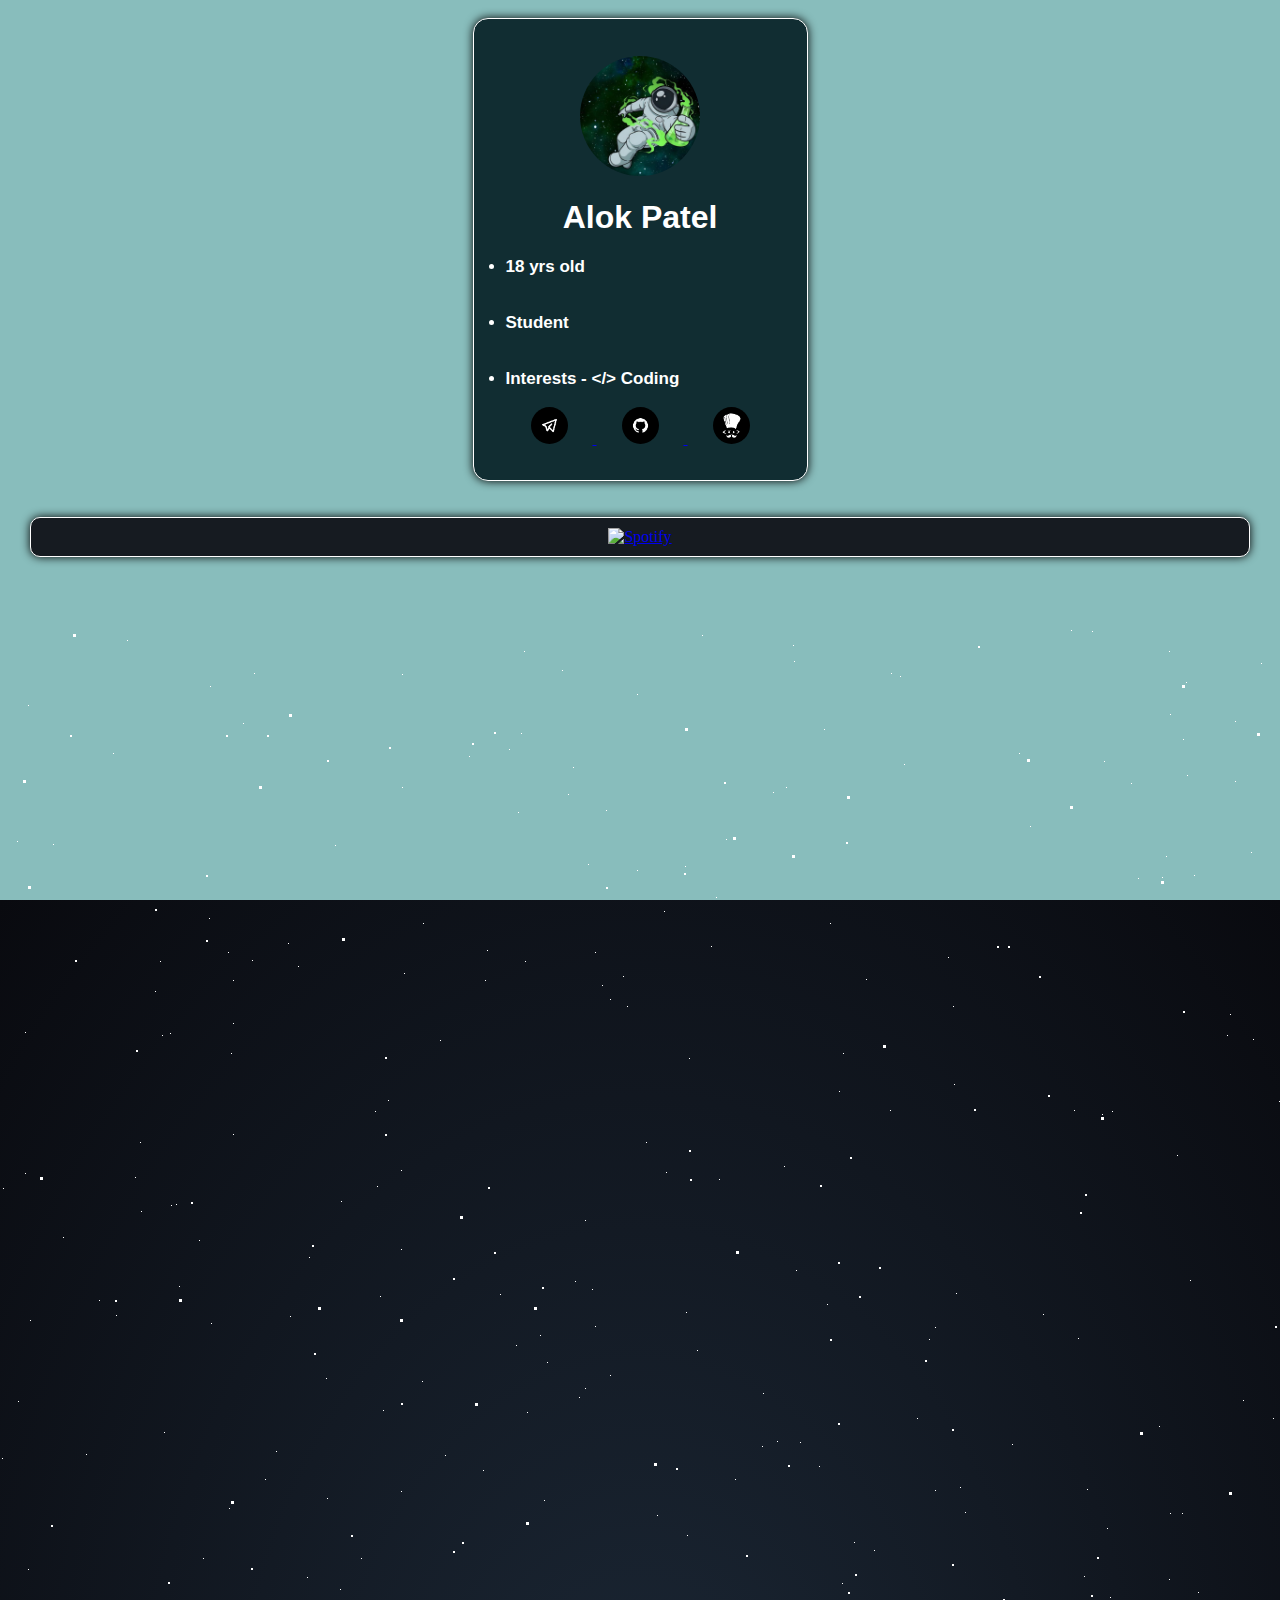
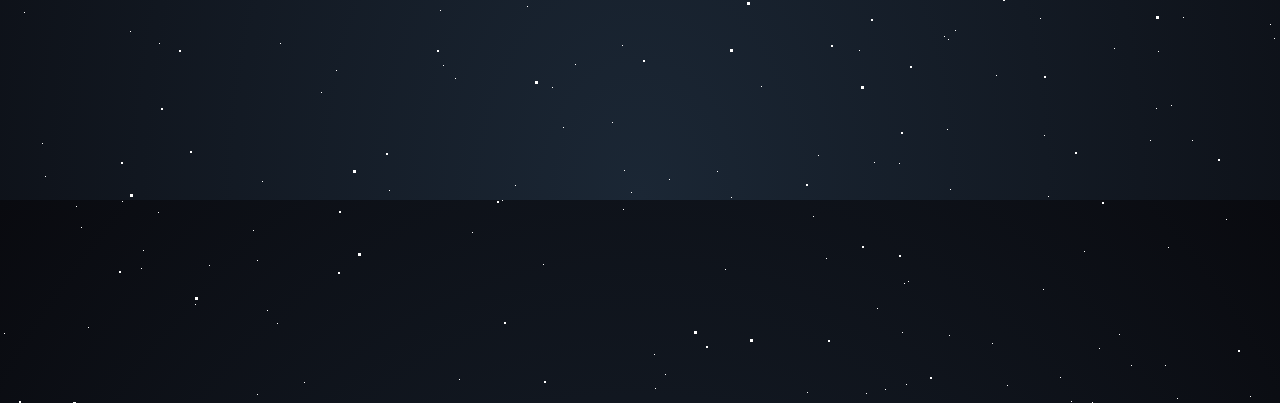
==== index.html @ 90d97123 "Update index.html" ====
<!DOCTYPE html>

<html>
    
    <head>
        <meta name="viewport" content="width=device-width, initial-scale=1.0">


        <link rel="icon" href="https://graph.org/file/4b173d322eb80fed26f45.jpg">

    </head>
        <script
        src="https://cdn.jsdelivr.net/gh/tuhinpal/contact-form@master/src/contact-form.min.js"
        id="contactform"
        error_text="Go away!"
        success_text="Message delivered :)"
        disable_waittime="true"
        form_worker_url="https://alokosx.ap5575252.workers.dev/"
      >
    </script>
     
     
   
<title>About me</title>


   
        <style>


            a:visited {
  color: #888BDBC;
}

          
            body {
              background: #88BDBC; 
    display: flex;
    flex-direction: column;
    height: 100vh;
    color:#fff;
    
 }
.center {
  border-radius: 120px;
  padding: 5px;
  width: 120px;
  display: block;
  margin-left: auto;
  margin-right: auto;
  }


  
            h1{
                text-align: center;
                font-family: 'Poppins', sans-serif;
               
                height: 40px;
            }
            div.alok{

display: table;
margin: 0 auto;

background: #112D32;
padding: 2rem 2rem 2rem 2rem;

border-radius:  15px 15px 15px 15px;
border: 1px solid white;
box-shadow: 0px 0px 10px black;
}
            li {
                font-family: Arial, Helvetica, sans-serif;
                font-weight: bold;
               font-size: 17px;
               
            }
           
            ul.alok {
                list-style-type: none;
  margin: 0;
  padding: 0;
  overflow: hidden;
  background-color: black;
  

            }
   p.alok {
    text-align: center;
    font-family: 'Trebuchet MS', 'Lucida Sans Unicode', 'Lucida Grande', 'Lucida Sans', Arial, sans-serif;
    color:honeydew;
    
   }
  div.aaah {
    list-style-type: none;
 
  padding: 0;
 
  background-color: black;
  position: fixed;
  top: 0;
  width: 100%;
  }
  li.ok {
  float: left;
}
li a {
  display: block;
  color: white;
  text-align: center;
  padding: 14px 16px;
  text-decoration: none;
}


li a:hover:not(.active) {
  background-color: #111;
}




@import url('https://fonts.googleapis.com/css?family=Exo:400,700');

*{
    margin: 0px;
    padding: 0px;
}


.context {
    width: 100%;
    position: absolute;
    top:50vh;
    
}

.context h1{
    text-align: center;
    color: #fff;
    font-size: 50px;
}


.area{
   
    width: 100%;
    height:100vh;
    
   
}

.circles{
    position: absolute;
    top: 0;
    left: 0;
    width: 100%;
    height: 100%;
    overflow: hidden;
}



.okokok {
    border-radius: 50%;
    width: 37px;
    position: relative;
   
  margin-left: 25px;
  margin-right: 25px;

}

.link-preview {
  display: flex;
  justify-content: center;
  align-items: center;
  gap: 20%;
  padding: 10px;
  background-color: #161B21;
  margin-left:30px;
  margin-right:30px;
  border-radius: 10px;
  box-shadow: 0px 0px 10px black;
  border: 1px solid white;
}

.link-preview img {
  width: 100%;
  margin: auto;
}


html {
  height: 100%;
  background: radial-gradient(ellipse at bottom, #1b2735 0%, #090a0f 100%);
  overflow: hidden;
}

#stars {
  width: 1px;
  height: 1px;
  background: transparent;
  box-shadow: 1402px 1905px #FFF , 956px 664px #FFF , 1930px 1769px #FFF , 1780px 1417px #FFF , 552px 1058px #FFF , 1145px 1380px #FFF , 1690px 457px #FFF , 1382px 1982px #FFF , 243px 94px #FFF , 1689px 1166px #FFF , 1558px 1375px #FFF , 469px 127px #FFF , 143px 1221px #FFF , 1720px 1677px #FFF , 1152px 1862px #FFF , 1104px 1557px #FFF , 1328px 1841px #FFF , 1647px 986px #FFF , 1531px 146px #FFF , 1235px 92px #FFF , 1644px 1693px #FFF , 1681px 670px #FFF , 225px 1535px #FFF , 18px 772px #FFF , 1542px 1359px #FFF , 1916px 1694px #FFF , 1921px 1512px #FFF , 1506px 1899px #FFF , 852px 1778px #FFF , 568px 165px #FFF , 543px 1235px #FFF , 874px 1868px #FFF , 1718px 1561px #FFF , 1966px 484px #FFF , 827px 675px #FFF , 1315px 35px #FFF , 1104px 132px #FFF , 1562px 1849px #FFF , 28px 940px #FFF , 1802px 1004px #FFF , 1032px 1931px #FFF , 1933px 150px #FFF , 869px 1869px #FFF , 86px 825px #FFF , 1977px 1743px #FFF , 440px 411px #FFF , 1110px 968px #FFF , 1964px 19px #FFF , 1654px 1697px #FFF , 1727px 1984px #FFF , 669px 1150px #FFF , 1183px 110px #FFF , 317px 1786px #FFF , 1642px 1162px #FFF , 655px 1359px #FFF , 443px 1036px #FFF , 1940px 341px #FFF , 455px 1049px #FFF , 1516px 1482px #FFF , 547px 733px #FFF , 1182px 884px #FFF , 374px 1657px #FFF , 25px 544px #FFF , 1565px 24px #FFF , 794px 32px #FFF , 1038px 1418px #FFF , 716px 268px #FFF , 1289px 1858px #FFF , 1579px 1459px #FFF , 1496px 784px #FFF , 1251px 223px #FFF , 1356px 1385px #FFF , 1860px 1498px #FFF , 1293px 1199px #FFF , 462px 1819px #FFF , 486px 1671px #FFF , 1166px 227px #FFF , 1643px 617px #FFF , 1158px 1022px #FFF , 540px 706px #FFF , 859px 1021px #FFF , 1117px 1470px #FFF , 1793px 1257px #FFF , 1951px 1346px #FFF , 1040px 989px #FFF , 257px 1231px #FFF , 1329px 1149px #FFF , 402px 158px #FFF , 1866px 46px #FFF , 1537px 477px #FFF , 1918px 1879px #FFF , 170px 404px #FFF , 485px 351px #FFF , 793px 16px #FFF , 1534px 1250px #FFF , 1092px 2px #FFF , 267px 1281px #FFF , 923px 1696px #FFF , 689px 429px #FFF , 1830px 367px #FFF , 1165px 1336px #FFF , 1704px 1485px #FFF , 1548px 93px #FFF , 159px 1014px #FFF , 1933px 248px #FFF , 830px 294px #FFF , 290px 687px #FFF , 1169px 950px #FFF , 796px 641px #FFF , 211px 694px #FFF , 1952px 1218px #FFF , 1226px 1190px #FFF , 1725px 432px #FFF , 1519px 1965px #FFF , 1675px 1632px #FFF , 309px 628px #FFF , 15px 1625px #FFF , 1282px 1252px #FFF , 1718px 935px #FFF , 195px 1275px #FFF , 1115px 1523px #FFF , 761px 1739px #FFF , 602px 356px #FFF , 230px 1497px #FFF , 1313px 1865px #FFF , 487px 321px #FFF , 1174px 1618px #FFF , 575px 1882px #FFF , 1460px 1994px #FFF , 1386px 1609px #FFF , 902px 1303px #FFF , 1733px 1486px #FFF , 1087px 860px #FFF , 592px 660px #FFF , 1243px 771px #FFF , 1883px 1307px #FFF , 223px 1926px #FFF , 1864px 54px #FFF , 551px 1753px #FFF , 1955px 509px #FFF , 1044px 1106px #FFF , 1065px 1871px #FFF , 1615px 1104px #FFF , 726px 210px #FFF , 1503px 1562px #FFF , 40px 1478px #FFF , 705px 1974px #FFF , 1928px 1104px #FFF , 53px 215px #FFF , 1119px 1305px #FFF , 735px 1790px #FFF , 113px 124px #FFF , 1159px 797px #FFF , 1503px 1810px #FFF , 807px 1363px #FFF , 1338px 926px #FFF , 329px 1536px #FFF , 1645px 1740px #FFF , 307px 948px #FFF , 1947px 1412px #FFF , 1937px 318px #FFF , 135px 1879px #FFF , 158px 1183px #FFF , 826px 1229px #FFF , 401px 620px #FFF , 1608px 1783px #FFF , 886px 1991px #FFF , 1537px 187px #FFF , 824px 100px #FFF , 30px 691px #FFF , 1817px 1675px #FFF , 1507px 1873px #FFF , 1193px 1450px #FFF , 1542px 1313px #FFF , 304px 1353px #FFF , 38px 1466px #FFF , 233px 394px #FFF , 595px 697px #FFF , 155px 362px #FFF , 1875px 894px #FFF , 2px 829px #FFF , 265px 850px #FFF , 1662px 1236px #FFF , 1812px 142px #FFF , 333px 1940px #FFF , 173px 1902px #FFF , 1539px 367px #FFF , 1656px 305px #FFF , 1592px 1826px #FFF , 381px 1515px #FFF , 1629px 983px #FFF , 1880px 1807px #FFF , 252px 331px #FFF , 1384px 1508px #FFF , 377px 557px #FFF , 1099px 1319px #FFF , 609px 1928px #FFF , 509px 120px #FFF , 79px 1472px #FFF , 1857px 523px #FFF , 680px 1490px #FFF , 1007px 1356px #FFF , 1048px 1167px #FFF , 1170px 884px #FFF , 1403px 522px #FFF , 721px 1900px #FFF , 482px 1576px #FFF , 1171px 1076px #FFF , 233px 351px #FFF , 1534px 1670px #FFF , 1625px 1468px #FFF , 502px 1171px #FFF , 30px 1510px #FFF , 401px 862px #FFF , 858px 1943px #FFF , 60px 1524px #FFF , 1289px 1086px #FFF , 1253px 410px #FFF , 1612px 1325px #FFF , 1183px 1711px #FFF , 735px 850px #FFF , 711px 1860px #FFF , 6px 1531px #FFF , 1417px 1651px #FFF , 890px 481px #FFF , 575px 652px #FFF , 1313px 861px #FFF , 1388px 602px #FFF , 904px 135px #FFF , 45px 1147px #FFF , 661px 1861px #FFF , 1274px 1009px #FFF , 1536px 1336px #FFF , 575px 1035px #FFF , 819px 837px #FFF , 341px 572px #FFF , 402px 45px #FFF , 298px 337px #FFF , 965px 883px #FFF , 610px 746px #FFF , 1795px 242px #FFF , 389px 1161px #FFF , 1932px 1984px #FFF , 459px 1350px #FFF , 1060px 1348px #FFF , 127px 11px #FFF , 1890px 685px #FFF , 960px 858px #FFF , 573px 138px #FFF , 199px 611px #FFF , 1081px 1849px #FFF , 1965px 801px #FFF , 209px 289px #FFF , 1426px 736px #FFF , 1423px 1517px #FFF , 702px 6px #FFF , 917px 789px #FFF , 1466px 1270px #FFF , 1108px 1837px #FFF , 222px 1968px #FFF , 1436px 56px #FFF , 1235px 152px #FFF , 515px 1156px #FFF , 585px 1878px #FFF , 375px 482px #FFF , 1448px 405px #FFF , 968px 1442px #FFF , 1190px 1955px #FFF , 947px 1100px #FFF , 1384px 156px #FFF , 168px 1948px #FFF , 737px 1755px #FFF , 254px 44px #FFF , 1078px 1590px #FFF , 1972px 1248px #FFF , 525px 332px #FFF , 1003px 1955px #FFF , 1412px 1804px #FFF , 1842px 1022px #FFF , 129px 1908px #FFF , 1224px 1439px #FFF , 1687px 1514px #FFF , 1659px 185px #FFF , 179px 657px #FFF , 827px 1890px #FFF , 472px 1424px #FFF , 1552px 755px #FFF , 1331px 1549px #FFF , 1791px 1282px #FFF , 1427px 1517px #FFF , 1513px 895px #FFF , 121px 1961px #FFF , 1480px 1462px #FFF , 1545px 1735px #FFF , 839px 462px #FFF , 17px 212px #FFF , 1541px 525px #FFF , 1412px 58px #FFF , 1750px 365px #FFF , 1644px 1970px #FFF , 646px 513px #FFF , 49px 1752px #FFF , 623px 347px #FFF , 1335px 1325px #FFF , 544px 871px #FFF , 1354px 246px #FFF , 995px 1718px #FFF , 1579px 1545px #FFF , 1183px 988px #FFF , 207px 1420px #FFF , 1436px 233px #FFF , 1190px 651px #FFF , 200px 1705px #FFF , 948px 328px #FFF , 1848px 619px #FFF , 948px 1010px #FFF , 116px 686px #FFF , 176px 575px #FFF , 1740px 1174px #FFF , 786px 158px #FFF , 992px 1314px #FFF , 666px 543px #FFF , 804px 1390px #FFF , 906px 1355px #FFF , 1781px 966px #FFF , 1190px 1630px #FFF , 1572px 1828px #FFF , 1553px 1140px #FFF , 210px 57px #FFF , 327px 869px #FFF , 1289px 564px #FFF , 1614px 1844px #FFF , 311px 1460px #FFF , 521px 104px #FFF , 1131px 154px #FFF , 1102px 485px #FFF , 1819px 1431px #FFF , 1279px 472px #FFF , 1777px 1949px #FFF , 1304px 1527px #FFF , 1531px 1671px #FFF , 842px 954px #FFF , 1904px 330px #FFF , 1019px 124px #FFF , 130px 1002px #FFF , 729px 1811px #FFF , 668px 1673px #FFF , 1538px 1375px #FFF , 1253px 1542px #FFF , 312px 1629px #FFF , 1168px 1218px #FFF , 935px 698px #FFF , 1761px 1658px #FFF , 1546px 52px #FFF , 1925px 435px #FFF , 1525px 1779px #FFF , 1837px 861px #FFF , 1071px 1px #FFF , 1514px 1086px #FFF , 624px 1141px #FFF , 1617px 1672px #FFF , 253px 1201px #FFF , 1085px 1421px #FFF , 516px 716px #FFF , 1591px 856px #FFF , 1967px 337px #FFF , 697px 721px #FFF , 1114px 1019px #FFF , 276px 822px #FFF , 1840px 426px #FFF , 874px 1133px #FFF , 687px 906px #FFF , 929px 710px #FFF , 1198px 963px #FFF , 1998px 1606px #FFF , 1313px 852px #FFF , 874px 921px #FFF , 1891px 347px #FFF , 1848px 126px #FFF , 585px 591px #FFF , 908px 1252px #FFF , 1243px 1806px #FFF , 452px 1984px #FFF , 527px 977px #FFF , 1535px 555px #FFF , 1212px 1380px #FFF , 37px 1743px #FFF , 824px 1738px #FFF , 1131px 1716px #FFF , 1593px 946px #FFF , 627px 377px #FFF , 388px 471px #FFF , 784px 537px #FFF , 1156px 1079px #FFF , 483px 1746px #FFF , 984px 1500px #FFF , 1826px 74px #FFF , 949px 1306px #FFF , 1653px 539px #FFF , 1394px 1062px #FFF , 365px 1548px #FFF , 1801px 1311px #FFF , 1570px 722px #FFF , 472px 1203px #FFF , 1948px 360px #FFF , 518px 183px #FFF , 1466px 50px #FFF , 885px 1360px #FFF , 1540px 1482px #FFF , 1295px 955px #FFF , 1869px 113px #FFF , 808px 1621px #FFF , 806px 1490px #FFF , 1958px 42px #FFF , 1194px 1700px #FFF , 556px 1949px #FFF , 1320px 281px #FFF , 1227px 406px #FFF , 262px 1152px #FFF , 445px 826px #FFF , 1863px 1002px #FFF , 229px 879px #FFF , 277px 1294px #FFF , 1538px 1771px #FFF , 1389px 690px #FFF , 1727px 465px #FFF , 1435px 1811px #FFF , 585px 759px #FFF , 500px 665px #FFF , 99px 671px #FFF , 1907px 1825px #FFF , 606px 181px #FFF , 1074px 481px #FFF , 135px 548px #FFF , 299px 1661px #FFF , 1012px 815px #FFF , 1572px 1071px #FFF , 1666px 852px #FFF , 329px 1802px #FFF , 351px 1776px #FFF , 455px 1780px #FFF , 1372px 605px #FFF , 231px 424px #FFF , 1030px 197px #FFF , 1730px 481px #FFF , 326px 749px #FFF , 404px 344px #FFF , 1646px 1743px #FFF , 688px 1736px #FFF , 280px 1014px #FFF , 1361px 1659px #FFF , 1497px 1373px #FFF , 762px 817px #FFF , 1702px 1069px #FFF , 1657px 35px #FFF , 1539px 26px #FFF , 680px 1680px #FFF , 899px 1134px #FFF , 1261px 34px #FFF , 1555px 202px #FFF , 1429px 1627px #FFF , 1510px 1067px #FFF , 1899px 1823px #FFF , 665px 1345px #FFF , 1078px 709px #FFF , 1230px 385px #FFF , 579px 768px #FFF , 231px 1425px #FFF , 1138px 249px #FFF , 1169px 22px #FFF , 1831px 172px #FFF , 456px 1806px #FFF , 63px 608px #FFF , 563px 1098px #FFF , 1713px 854px #FFF , 233px 505px #FFF , 1388px 154px #FFF , 953px 377px #FFF , 1712px 1936px #FFF , 637px 241px #FFF , 1449px 1212px #FFF , 882px 1503px #FFF , 1502px 53px #FFF , 777px 812px #FFF , 1662px 1414px #FFF , 1187px 146px #FFF , 773px 163px #FFF , 1734px 1609px #FFF , 1826px 1602px #FFF , 1896px 931px #FFF , 954px 455px #FFF , 1084px 1222px #FFF , 1854px 1511px #FFF , 216px 1511px #FFF , 657px 886px #FFF , 478px 1765px #FFF , 1069px 1725px #FFF , 843px 424px #FFF , 1987px 1198px #FFF , 900px 47px #FFF , 1663px 1411px #FFF , 1490px 1092px #FFF , 1801px 1930px #FFF , 1144px 1604px #FFF , 1780px 83px #FFF , 1820px 1747px #FFF , 1162px 248px #FFF , 1861px 236px #FFF , 423px 294px #FFF , 955px 1001px #FFF , 813px 1187px #FFF , 650px 1529px #FFF , 1841px 1459px #FFF , 1819px 889px #FFF , 215px 1533px #FFF , 866px 350px #FFF , 1170px 85px #FFF , 1514px 195px #FFF , 1273px 789px #FFF , 1107px 899px #FFF , 1043px 1260px #FFF , 483px 841px #FFF , 1056px 1593px #FFF , 25px 403px #FFF , 380px 667px #FFF , 1464px 994px #FFF , 1194px 246px #FFF , 76px 1177px #FFF , 1679px 282px #FFF , 944px 1007px #FFF , 1270px 995px #FFF , 1923px 1645px #FFF , 686px 683px #FFF , 340px 960px #FFF , 1061px 1552px #FFF , 1504px 1210px #FFF , 524px 22px #FFF , 4px 1304px #FFF , 356px 1380px #FFF , 1956px 430px #FFF , 321px 1063px #FFF , 807px 1885px #FFF , 623px 1180px #FFF , 719px 550px #FFF , 610px 370px #FFF , 209px 1236px #FFF , 228px 323px #FFF , 1548px 1865px #FFF , 1438px 1105px #FFF , 401px 541px #FFF , 1621px 1636px #FFF , 1918px 1775px #FFF , 664px 282px #FFF , 1192px 1111px #FFF , 588px 235px #FFF , 81px 1198px #FFF , 566px 1911px #FFF , 1549px 1178px #FFF , 1112px 482px #FFF , 51px 1479px #FFF , 1304px 352px #FFF , 1444px 405px #FFF , 257px 1365px #FFF , 1721px 622px #FFF , 1043px 685px #FFF , 391px 1933px #FFF , 361px 929px #FFF , 818px 1126px #FFF , 1988px 664px #FFF , 122px 1172px #FFF , 214px 1573px #FFF , 877px 1279px #FFF , 1921px 989px #FFF , 1977px 1996px #FFF , 1376px 581px #FFF , 1371px 1894px #FFF , 1144px 1852px #FFF , 383px 781px #FFF , 1879px 1233px #FFF , 74px 1427px #FFF , 1550px 935px #FFF , 1084px 947px #FFF , 464px 1528px #FFF , 627px 1375px #FFF , 935px 861px #FFF , 567px 1450px #FFF , 711px 317px #FFF , 108px 1672px #FFF , 1976px 1085px #FFF , 440px 981px #FFF , 1604px 343px #FFF , 1712px 120px #FFF , 800px 813px #FFF , 562px 1543px #FFF , 595px 323px #FFF , 288px 314px #FFF , 654px 1325px #FFF , 1790px 576px #FFF , 717px 1142px #FFF , 1250px 1367px #FFF , 1438px 1021px #FFF , 304px 1557px #FFF , 1186px 53px #FFF , 1982px 1015px #FFF , 637px 65px #FFF , 1177px 1369px #FFF , 1145px 1750px #FFF , 3px 559px #FFF , 1661px 1775px #FFF , 119px 1376px #FFF , 612px 1093px #FFF , 904px 1254px #FFF , 1886px 1193px #FFF , 405px 1905px #FFF , 996px 1046px #FFF , 1684px 1184px #FFF , 1421px 1286px #FFF , 28px 76px #FFF , 891px 44px #FFF , 950px 1160px #FFF , 761px 1057px #FFF , 1982px 749px #FFF , 1533px 849px #FFF , 434px 1826px #FFF , 1864px 1925px #FFF , 1832px 841px #FFF , 1484px 1815px #FFF , 513px 1679px #FFF , 1352px 536px #FFF , 121px 1672px #FFF , 502px 1982px #FFF , 519px 1897px #FFF , 854px 913px #FFF , 140px 513px #FFF , 1470px 1263px #FFF , 1513px 1164px #FFF , 141px 582px #FFF , 1911px 60px #FFF , 186px 1694px #FFF , 1377px 437px #FFF , 1703px 1974px #FFF , 1692px 127px #FFF , 562px 41px #FFF , 1497px 1808px #FFF , 1482px 1733px #FFF , 805px 1958px #FFF , 154px 1995px #FFF , 1539px 361px #FFF , 162px 406px #FFF , 88px 1298px #FFF , 141px 1239px #FFF , 1732px 609px #FFF , 422px 752px #FFF , 1655px 1338px #FFF , 763px 764px #FFF , 866px 1364px #FFF , 1611px 1185px #FFF , 171px 576px #FFF , 1243px 1627px #FFF , 725px 1240px #FFF , 1984px 1757px #FFF , 622px 1016px #FFF , 1702px 525px #FFF , 105px 1859px #FFF , 1803px 1396px #FFF , 731px 1168px #FFF , 1787px 404px #FFF , 1150px 1111px #FFF , 164px 803px #FFF , 1702px 1562px #FFF , 160px 332px #FFF , 1876px 10px #FFF , 203px 929px #FFF , 240px 1622px #FFF , 312px 1563px #FFF , 685px 237px #FFF , 1681px 1460px #FFF , 1742px 770px #FFF , 1473px 378px #FFF , 527px 783px #FFF , 336px 1041px #FFF , 42px 1114px #FFF , 1532px 30px #FFF , 1315px 1908px #FFF , 291px 1886px #FFF , 24px 983px #FFF , 683px 1877px #FFF , 1368px 857px #FFF , 1250px 1570px #FFF , 631px 1163px #FFF , 1131px 1336px #FFF , 569px 1793px #FFF , 1880px 1533px #FFF , 238px 1710px #FFF , 700px 1421px #FFF , 1500px 1342px #FFF , 1547px 176px #FFF , 335px 216px #FFF , 1240px 1960px #FFF , 1177px 526px #FFF;
  animation: animStar 50s linear infinite;
}
#stars:after {
  content: " ";
  position: absolute;
  top: 2000px;
  width: 1px;
  height: 1px;
  background: transparent;
  box-shadow: 1402px 1905px #FFF , 956px 664px #FFF , 1930px 1769px #FFF , 1780px 1417px #FFF , 552px 1058px #FFF , 1145px 1380px #FFF , 1690px 457px #FFF , 1382px 1982px #FFF , 243px 94px #FFF , 1689px 1166px #FFF , 1558px 1375px #FFF , 469px 127px #FFF , 143px 1221px #FFF , 1720px 1677px #FFF , 1152px 1862px #FFF , 1104px 1557px #FFF , 1328px 1841px #FFF , 1647px 986px #FFF , 1531px 146px #FFF , 1235px 92px #FFF , 1644px 1693px #FFF , 1681px 670px #FFF , 225px 1535px #FFF , 18px 772px #FFF , 1542px 1359px #FFF , 1916px 1694px #FFF , 1921px 1512px #FFF , 1506px 1899px #FFF , 852px 1778px #FFF , 568px 165px #FFF , 543px 1235px #FFF , 874px 1868px #FFF , 1718px 1561px #FFF , 1966px 484px #FFF , 827px 675px #FFF , 1315px 35px #FFF , 1104px 132px #FFF , 1562px 1849px #FFF , 28px 940px #FFF , 1802px 1004px #FFF , 1032px 1931px #FFF , 1933px 150px #FFF , 869px 1869px #FFF , 86px 825px #FFF , 1977px 1743px #FFF , 440px 411px #FFF , 1110px 968px #FFF , 1964px 19px #FFF , 1654px 1697px #FFF , 1727px 1984px #FFF , 669px 1150px #FFF , 1183px 110px #FFF , 317px 1786px #FFF , 1642px 1162px #FFF , 655px 1359px #FFF , 443px 1036px #FFF , 1940px 341px #FFF , 455px 1049px #FFF , 1516px 1482px #FFF , 547px 733px #FFF , 1182px 884px #FFF , 374px 1657px #FFF , 25px 544px #FFF , 1565px 24px #FFF , 794px 32px #FFF , 1038px 1418px #FFF , 716px 268px #FFF , 1289px 1858px #FFF , 1579px 1459px #FFF , 1496px 784px #FFF , 1251px 223px #FFF , 1356px 1385px #FFF , 1860px 1498px #FFF , 1293px 1199px #FFF , 462px 1819px #FFF , 486px 1671px #FFF , 1166px 227px #FFF , 1643px 617px #FFF , 1158px 1022px #FFF , 540px 706px #FFF , 859px 1021px #FFF , 1117px 1470px #FFF , 1793px 1257px #FFF , 1951px 1346px #FFF , 1040px 989px #FFF , 257px 1231px #FFF , 1329px 1149px #FFF , 402px 158px #FFF , 1866px 46px #FFF , 1537px 477px #FFF , 1918px 1879px #FFF , 170px 404px #FFF , 485px 351px #FFF , 793px 16px #FFF , 1534px 1250px #FFF , 1092px 2px #FFF , 267px 1281px #FFF , 923px 1696px #FFF , 689px 429px #FFF , 1830px 367px #FFF , 1165px 1336px #FFF , 1704px 1485px #FFF , 1548px 93px #FFF , 159px 1014px #FFF , 1933px 248px #FFF , 830px 294px #FFF , 290px 687px #FFF , 1169px 950px #FFF , 796px 641px #FFF , 211px 694px #FFF , 1952px 1218px #FFF , 1226px 1190px #FFF , 1725px 432px #FFF , 1519px 1965px #FFF , 1675px 1632px #FFF , 309px 628px #FFF , 15px 1625px #FFF , 1282px 1252px #FFF , 1718px 935px #FFF , 195px 1275px #FFF , 1115px 1523px #FFF , 761px 1739px #FFF , 602px 356px #FFF , 230px 1497px #FFF , 1313px 1865px #FFF , 487px 321px #FFF , 1174px 1618px #FFF , 575px 1882px #FFF , 1460px 1994px #FFF , 1386px 1609px #FFF , 902px 1303px #FFF , 1733px 1486px #FFF , 1087px 860px #FFF , 592px 660px #FFF , 1243px 771px #FFF , 1883px 1307px #FFF , 223px 1926px #FFF , 1864px 54px #FFF , 551px 1753px #FFF , 1955px 509px #FFF , 1044px 1106px #FFF , 1065px 1871px #FFF , 1615px 1104px #FFF , 726px 210px #FFF , 1503px 1562px #FFF , 40px 1478px #FFF , 705px 1974px #FFF , 1928px 1104px #FFF , 53px 215px #FFF , 1119px 1305px #FFF , 735px 1790px #FFF , 113px 124px #FFF , 1159px 797px #FFF , 1503px 1810px #FFF , 807px 1363px #FFF , 1338px 926px #FFF , 329px 1536px #FFF , 1645px 1740px #FFF , 307px 948px #FFF , 1947px 1412px #FFF , 1937px 318px #FFF , 135px 1879px #FFF , 158px 1183px #FFF , 826px 1229px #FFF , 401px 620px #FFF , 1608px 1783px #FFF , 886px 1991px #FFF , 1537px 187px #FFF , 824px 100px #FFF , 30px 691px #FFF , 1817px 1675px #FFF , 1507px 1873px #FFF , 1193px 1450px #FFF , 1542px 1313px #FFF , 304px 1353px #FFF , 38px 1466px #FFF , 233px 394px #FFF , 595px 697px #FFF , 155px 362px #FFF , 1875px 894px #FFF , 2px 829px #FFF , 265px 850px #FFF , 1662px 1236px #FFF , 1812px 142px #FFF , 333px 1940px #FFF , 173px 1902px #FFF , 1539px 367px #FFF , 1656px 305px #FFF , 1592px 1826px #FFF , 381px 1515px #FFF , 1629px 983px #FFF , 1880px 1807px #FFF , 252px 331px #FFF , 1384px 1508px #FFF , 377px 557px #FFF , 1099px 1319px #FFF , 609px 1928px #FFF , 509px 120px #FFF , 79px 1472px #FFF , 1857px 523px #FFF , 680px 1490px #FFF , 1007px 1356px #FFF , 1048px 1167px #FFF , 1170px 884px #FFF , 1403px 522px #FFF , 721px 1900px #FFF , 482px 1576px #FFF , 1171px 1076px #FFF , 233px 351px #FFF , 1534px 1670px #FFF , 1625px 1468px #FFF , 502px 1171px #FFF , 30px 1510px #FFF , 401px 862px #FFF , 858px 1943px #FFF , 60px 1524px #FFF , 1289px 1086px #FFF , 1253px 410px #FFF , 1612px 1325px #FFF , 1183px 1711px #FFF , 735px 850px #FFF , 711px 1860px #FFF , 6px 1531px #FFF , 1417px 1651px #FFF , 890px 481px #FFF , 575px 652px #FFF , 1313px 861px #FFF , 1388px 602px #FFF , 904px 135px #FFF , 45px 1147px #FFF , 661px 1861px #FFF , 1274px 1009px #FFF , 1536px 1336px #FFF , 575px 1035px #FFF , 819px 837px #FFF , 341px 572px #FFF , 402px 45px #FFF , 298px 337px #FFF , 965px 883px #FFF , 610px 746px #FFF , 1795px 242px #FFF , 389px 1161px #FFF , 1932px 1984px #FFF , 459px 1350px #FFF , 1060px 1348px #FFF , 127px 11px #FFF , 1890px 685px #FFF , 960px 858px #FFF , 573px 138px #FFF , 199px 611px #FFF , 1081px 1849px #FFF , 1965px 801px #FFF , 209px 289px #FFF , 1426px 736px #FFF , 1423px 1517px #FFF , 702px 6px #FFF , 917px 789px #FFF , 1466px 1270px #FFF , 1108px 1837px #FFF , 222px 1968px #FFF , 1436px 56px #FFF , 1235px 152px #FFF , 515px 1156px #FFF , 585px 1878px #FFF , 375px 482px #FFF , 1448px 405px #FFF , 968px 1442px #FFF , 1190px 1955px #FFF , 947px 1100px #FFF , 1384px 156px #FFF , 168px 1948px #FFF , 737px 1755px #FFF , 254px 44px #FFF , 1078px 1590px #FFF , 1972px 1248px #FFF , 525px 332px #FFF , 1003px 1955px #FFF , 1412px 1804px #FFF , 1842px 1022px #FFF , 129px 1908px #FFF , 1224px 1439px #FFF , 1687px 1514px #FFF , 1659px 185px #FFF , 179px 657px #FFF , 827px 1890px #FFF , 472px 1424px #FFF , 1552px 755px #FFF , 1331px 1549px #FFF , 1791px 1282px #FFF , 1427px 1517px #FFF , 1513px 895px #FFF , 121px 1961px #FFF , 1480px 1462px #FFF , 1545px 1735px #FFF , 839px 462px #FFF , 17px 212px #FFF , 1541px 525px #FFF , 1412px 58px #FFF , 1750px 365px #FFF , 1644px 1970px #FFF , 646px 513px #FFF , 49px 1752px #FFF , 623px 347px #FFF , 1335px 1325px #FFF , 544px 871px #FFF , 1354px 246px #FFF , 995px 1718px #FFF , 1579px 1545px #FFF , 1183px 988px #FFF , 207px 1420px #FFF , 1436px 233px #FFF , 1190px 651px #FFF , 200px 1705px #FFF , 948px 328px #FFF , 1848px 619px #FFF , 948px 1010px #FFF , 116px 686px #FFF , 176px 575px #FFF , 1740px 1174px #FFF , 786px 158px #FFF , 992px 1314px #FFF , 666px 543px #FFF , 804px 1390px #FFF , 906px 1355px #FFF , 1781px 966px #FFF , 1190px 1630px #FFF , 1572px 1828px #FFF , 1553px 1140px #FFF , 210px 57px #FFF , 327px 869px #FFF , 1289px 564px #FFF , 1614px 1844px #FFF , 311px 1460px #FFF , 521px 104px #FFF , 1131px 154px #FFF , 1102px 485px #FFF , 1819px 1431px #FFF , 1279px 472px #FFF , 1777px 1949px #FFF , 1304px 1527px #FFF , 1531px 1671px #FFF , 842px 954px #FFF , 1904px 330px #FFF , 1019px 124px #FFF , 130px 1002px #FFF , 729px 1811px #FFF , 668px 1673px #FFF , 1538px 1375px #FFF , 1253px 1542px #FFF , 312px 1629px #FFF , 1168px 1218px #FFF , 935px 698px #FFF , 1761px 1658px #FFF , 1546px 52px #FFF , 1925px 435px #FFF , 1525px 1779px #FFF , 1837px 861px #FFF , 1071px 1px #FFF , 1514px 1086px #FFF , 624px 1141px #FFF , 1617px 1672px #FFF , 253px 1201px #FFF , 1085px 1421px #FFF , 516px 716px #FFF , 1591px 856px #FFF , 1967px 337px #FFF , 697px 721px #FFF , 1114px 1019px #FFF , 276px 822px #FFF , 1840px 426px #FFF , 874px 1133px #FFF , 687px 906px #FFF , 929px 710px #FFF , 1198px 963px #FFF , 1998px 1606px #FFF , 1313px 852px #FFF , 874px 921px #FFF , 1891px 347px #FFF , 1848px 126px #FFF , 585px 591px #FFF , 908px 1252px #FFF , 1243px 1806px #FFF , 452px 1984px #FFF , 527px 977px #FFF , 1535px 555px #FFF , 1212px 1380px #FFF , 37px 1743px #FFF , 824px 1738px #FFF , 1131px 1716px #FFF , 1593px 946px #FFF , 627px 377px #FFF , 388px 471px #FFF , 784px 537px #FFF , 1156px 1079px #FFF , 483px 1746px #FFF , 984px 1500px #FFF , 1826px 74px #FFF , 949px 1306px #FFF , 1653px 539px #FFF , 1394px 1062px #FFF , 365px 1548px #FFF , 1801px 1311px #FFF , 1570px 722px #FFF , 472px 1203px #FFF , 1948px 360px #FFF , 518px 183px #FFF , 1466px 50px #FFF , 885px 1360px #FFF , 1540px 1482px #FFF , 1295px 955px #FFF , 1869px 113px #FFF , 808px 1621px #FFF , 806px 1490px #FFF , 1958px 42px #FFF , 1194px 1700px #FFF , 556px 1949px #FFF , 1320px 281px #FFF , 1227px 406px #FFF , 262px 1152px #FFF , 445px 826px #FFF , 1863px 1002px #FFF , 229px 879px #FFF , 277px 1294px #FFF , 1538px 1771px #FFF , 1389px 690px #FFF , 1727px 465px #FFF , 1435px 1811px #FFF , 585px 759px #FFF , 500px 665px #FFF , 99px 671px #FFF , 1907px 1825px #FFF , 606px 181px #FFF , 1074px 481px #FFF , 135px 548px #FFF , 299px 1661px #FFF , 1012px 815px #FFF , 1572px 1071px #FFF , 1666px 852px #FFF , 329px 1802px #FFF , 351px 1776px #FFF , 455px 1780px #FFF , 1372px 605px #FFF , 231px 424px #FFF , 1030px 197px #FFF , 1730px 481px #FFF , 326px 749px #FFF , 404px 344px #FFF , 1646px 1743px #FFF , 688px 1736px #FFF , 280px 1014px #FFF , 1361px 1659px #FFF , 1497px 1373px #FFF , 762px 817px #FFF , 1702px 1069px #FFF , 1657px 35px #FFF , 1539px 26px #FFF , 680px 1680px #FFF , 899px 1134px #FFF , 1261px 34px #FFF , 1555px 202px #FFF , 1429px 1627px #FFF , 1510px 1067px #FFF , 1899px 1823px #FFF , 665px 1345px #FFF , 1078px 709px #FFF , 1230px 385px #FFF , 579px 768px #FFF , 231px 1425px #FFF , 1138px 249px #FFF , 1169px 22px #FFF , 1831px 172px #FFF , 456px 1806px #FFF , 63px 608px #FFF , 563px 1098px #FFF , 1713px 854px #FFF , 233px 505px #FFF , 1388px 154px #FFF , 953px 377px #FFF , 1712px 1936px #FFF , 637px 241px #FFF , 1449px 1212px #FFF , 882px 1503px #FFF , 1502px 53px #FFF , 777px 812px #FFF , 1662px 1414px #FFF , 1187px 146px #FFF , 773px 163px #FFF , 1734px 1609px #FFF , 1826px 1602px #FFF , 1896px 931px #FFF , 954px 455px #FFF , 1084px 1222px #FFF , 1854px 1511px #FFF , 216px 1511px #FFF , 657px 886px #FFF , 478px 1765px #FFF , 1069px 1725px #FFF , 843px 424px #FFF , 1987px 1198px #FFF , 900px 47px #FFF , 1663px 1411px #FFF , 1490px 1092px #FFF , 1801px 1930px #FFF , 1144px 1604px #FFF , 1780px 83px #FFF , 1820px 1747px #FFF , 1162px 248px #FFF , 1861px 236px #FFF , 423px 294px #FFF , 955px 1001px #FFF , 813px 1187px #FFF , 650px 1529px #FFF , 1841px 1459px #FFF , 1819px 889px #FFF , 215px 1533px #FFF , 866px 350px #FFF , 1170px 85px #FFF , 1514px 195px #FFF , 1273px 789px #FFF , 1107px 899px #FFF , 1043px 1260px #FFF , 483px 841px #FFF , 1056px 1593px #FFF , 25px 403px #FFF , 380px 667px #FFF , 1464px 994px #FFF , 1194px 246px #FFF , 76px 1177px #FFF , 1679px 282px #FFF , 944px 1007px #FFF , 1270px 995px #FFF , 1923px 1645px #FFF , 686px 683px #FFF , 340px 960px #FFF , 1061px 1552px #FFF , 1504px 1210px #FFF , 524px 22px #FFF , 4px 1304px #FFF , 356px 1380px #FFF , 1956px 430px #FFF , 321px 1063px #FFF , 807px 1885px #FFF , 623px 1180px #FFF , 719px 550px #FFF , 610px 370px #FFF , 209px 1236px #FFF , 228px 323px #FFF , 1548px 1865px #FFF , 1438px 1105px #FFF , 401px 541px #FFF , 1621px 1636px #FFF , 1918px 1775px #FFF , 664px 282px #FFF , 1192px 1111px #FFF , 588px 235px #FFF , 81px 1198px #FFF , 566px 1911px #FFF , 1549px 1178px #FFF , 1112px 482px #FFF , 51px 1479px #FFF , 1304px 352px #FFF , 1444px 405px #FFF , 257px 1365px #FFF , 1721px 622px #FFF , 1043px 685px #FFF , 391px 1933px #FFF , 361px 929px #FFF , 818px 1126px #FFF , 1988px 664px #FFF , 122px 1172px #FFF , 214px 1573px #FFF , 877px 1279px #FFF , 1921px 989px #FFF , 1977px 1996px #FFF , 1376px 581px #FFF , 1371px 1894px #FFF , 1144px 1852px #FFF , 383px 781px #FFF , 1879px 1233px #FFF , 74px 1427px #FFF , 1550px 935px #FFF , 1084px 947px #FFF , 464px 1528px #FFF , 627px 1375px #FFF , 935px 861px #FFF , 567px 1450px #FFF , 711px 317px #FFF , 108px 1672px #FFF , 1976px 1085px #FFF , 440px 981px #FFF , 1604px 343px #FFF , 1712px 120px #FFF , 800px 813px #FFF , 562px 1543px #FFF , 595px 323px #FFF , 288px 314px #FFF , 654px 1325px #FFF , 1790px 576px #FFF , 717px 1142px #FFF , 1250px 1367px #FFF , 1438px 1021px #FFF , 304px 1557px #FFF , 1186px 53px #FFF , 1982px 1015px #FFF , 637px 65px #FFF , 1177px 1369px #FFF , 1145px 1750px #FFF , 3px 559px #FFF , 1661px 1775px #FFF , 119px 1376px #FFF , 612px 1093px #FFF , 904px 1254px #FFF , 1886px 1193px #FFF , 405px 1905px #FFF , 996px 1046px #FFF , 1684px 1184px #FFF , 1421px 1286px #FFF , 28px 76px #FFF , 891px 44px #FFF , 950px 1160px #FFF , 761px 1057px #FFF , 1982px 749px #FFF , 1533px 849px #FFF , 434px 1826px #FFF , 1864px 1925px #FFF , 1832px 841px #FFF , 1484px 1815px #FFF , 513px 1679px #FFF , 1352px 536px #FFF , 121px 1672px #FFF , 502px 1982px #FFF , 519px 1897px #FFF , 854px 913px #FFF , 140px 513px #FFF , 1470px 1263px #FFF , 1513px 1164px #FFF , 141px 582px #FFF , 1911px 60px #FFF , 186px 1694px #FFF , 1377px 437px #FFF , 1703px 1974px #FFF , 1692px 127px #FFF , 562px 41px #FFF , 1497px 1808px #FFF , 1482px 1733px #FFF , 805px 1958px #FFF , 154px 1995px #FFF , 1539px 361px #FFF , 162px 406px #FFF , 88px 1298px #FFF , 141px 1239px #FFF , 1732px 609px #FFF , 422px 752px #FFF , 1655px 1338px #FFF , 763px 764px #FFF , 866px 1364px #FFF , 1611px 1185px #FFF , 171px 576px #FFF , 1243px 1627px #FFF , 725px 1240px #FFF , 1984px 1757px #FFF , 622px 1016px #FFF , 1702px 525px #FFF , 105px 1859px #FFF , 1803px 1396px #FFF , 731px 1168px #FFF , 1787px 404px #FFF , 1150px 1111px #FFF , 164px 803px #FFF , 1702px 1562px #FFF , 160px 332px #FFF , 1876px 10px #FFF , 203px 929px #FFF , 240px 1622px #FFF , 312px 1563px #FFF , 685px 237px #FFF , 1681px 1460px #FFF , 1742px 770px #FFF , 1473px 378px #FFF , 527px 783px #FFF , 336px 1041px #FFF , 42px 1114px #FFF , 1532px 30px #FFF , 1315px 1908px #FFF , 291px 1886px #FFF , 24px 983px #FFF , 683px 1877px #FFF , 1368px 857px #FFF , 1250px 1570px #FFF , 631px 1163px #FFF , 1131px 1336px #FFF , 569px 1793px #FFF , 1880px 1533px #FFF , 238px 1710px #FFF , 700px 1421px #FFF , 1500px 1342px #FFF , 1547px 176px #FFF , 335px 216px #FFF , 1240px 1960px #FFF , 1177px 526px #FFF;
}

#stars2 {
  width: 2px;
  height: 2px;
  background: transparent;
  box-shadow: 706px 1316px #FFF , 1966px 940px #FFF , 773px 1580px #FFF , 871px 989px #FFF , 1557px 656px #FFF , 179px 1020px #FFF , 1827px 1183px #FFF , 684px 243px #FFF , 1624px 969px #FFF , 676px 838px #FFF , 1297px 651px #FFF , 1008px 316px #FFF , 1619px 1567px #FFF , 389px 117px #FFF , 810px 1966px #FFF , 1772px 862px #FFF , 422px 1971px #FFF , 19px 1371px #FFF , 831px 1015px #FFF , 1708px 615px #FFF , 453px 921px #FFF , 862px 1216px #FFF , 997px 316px #FFF , 75px 330px #FFF , 516px 1633px #FFF , 932px 1866px #FFF , 462px 912px #FFF , 1527px 131px #FFF , 453px 648px #FFF , 1332px 882px #FFF , 216px 1780px #FFF , 119px 1854px #FFF , 855px 944px #FFF , 1469px 687px #FFF , 1969px 1558px #FFF , 689px 520px #FFF , 401px 773px #FFF , 606px 257px #FFF , 830px 709px #FFF , 978px 16px #FFF , 494px 102px #FFF , 119px 1241px #FFF , 339px 1181px #FFF , 1681px 881px #FFF , 1003px 969px #FFF , 1102px 1172px #FFF , 438px 1658px #FFF , 190px 1121px #FFF , 488px 557px #FFF , 1563px 1355px #FFF , 1474px 825px #FFF , 1667px 429px #FFF , 1696px 1201px #FFF , 974px 479px #FFF , 828px 1310px #FFF , 1791px 1609px #FFF , 793px 1474px #FFF , 1706px 1457px #FFF , 1595px 923px #FFF , 859px 666px #FFF , 643px 1030px #FFF , 1832px 19px #FFF , 1691px 1697px #FFF , 1456px 18px #FFF , 1097px 927px #FFF , 121px 1132px #FFF , 136px 420px #FFF , 1873px 462px #FFF , 724px 152px #FFF , 504px 1292px #FFF , 475px 1895px #FFF , 1432px 1956px #FFF , 327px 130px #FFF , 1674px 1617px #FFF , 356px 1630px #FFF , 213px 1387px #FFF , 1888px 1970px #FFF , 1866px 2000px #FFF , 1507px 1651px #FFF , 1496px 1991px #FFF , 746px 925px #FFF , 1322px 1911px #FFF , 1743px 1670px #FFF , 975px 1389px #FFF , 1075px 1122px #FFF , 1765px 1862px #FFF , 1275px 696px #FFF , 1973px 835px #FFF , 952px 799px #FFF , 1382px 367px #FFF , 206px 310px #FFF , 385px 504px #FFF , 1744px 783px #FFF , 385px 427px #FFF , 1039px 346px #FFF , 125px 1953px #FFF , 168px 952px #FFF , 848px 962px #FFF , 1764px 1819px #FFF , 838px 793px #FFF , 1720px 1183px #FFF , 439px 1483px #FFF , 1085px 564px #FFF , 925px 730px #FFF , 494px 622px #FFF , 1476px 699px #FFF , 1496px 480px #FFF , 1628px 1322px #FFF , 1673px 1625px #FFF , 226px 105px #FFF , 1354px 82px #FFF , 899px 1225px #FFF , 338px 1242px #FFF , 1602px 1224px #FFF , 806px 1154px #FFF , 1218px 1129px #FFF , 1048px 465px #FFF , 24px 1480px #FFF , 1173px 1584px #FFF , 1300px 1877px #FFF , 386px 1123px #FFF , 1631px 893px #FFF , 1315px 1169px #FFF , 1613px 973px #FFF , 191px 572px #FFF , 161px 1078px #FFF , 578px 1939px #FFF , 1698px 1942px #FFF , 542px 657px #FFF , 155px 279px #FFF , 1958px 1462px #FFF , 1969px 1526px #FFF , 1080px 582px #FFF , 1238px 1320px #FFF , 1218px 1812px #FFF , 351px 905px #FFF , 267px 105px #FFF , 952px 934px #FFF , 1363px 993px #FFF , 70px 105px #FFF , 1883px 1358px #FFF , 593px 1388px #FFF , 544px 1351px #FFF , 472px 1821px #FFF , 314px 723px #FFF , 442px 1944px #FFF , 1368px 1733px #FFF , 762px 1891px #FFF , 472px 113px #FFF , 838px 632px #FFF , 312px 615px #FFF , 850px 527px #FFF , 1966px 1829px #FFF , 274px 1729px #FFF , 1455px 639px #FFF , 815px 1876px #FFF , 1091px 965px #FFF , 856px 1827px #FFF , 497px 1171px #FFF , 1400px 855px #FFF , 46px 1657px #FFF , 1017px 1824px #FFF , 1655px 1728px #FFF , 910px 1036px #FFF , 1725px 1676px #FFF , 901px 1102px #FFF , 846px 212px #FFF , 206px 245px #FFF , 1437px 1884px #FFF , 437px 1020px #FFF , 463px 1883px #FFF , 1183px 381px #FFF , 930px 1347px #FFF , 1428px 1960px #FFF , 294px 1601px #FFF , 1044px 1046px #FFF , 879px 637px #FFF , 1452px 741px #FFF , 820px 555px #FFF , 521px 1880px #FFF , 1603px 688px #FFF , 515px 1582px #FFF , 1648px 1043px #FFF , 115px 670px #FFF , 1426px 80px #FFF , 251px 938px #FFF , 1560px 1341px #FFF , 690px 549px #FFF , 51px 895px #FFF , 1471px 1732px #FFF , 1113px 1482px #FFF , 1471px 894px #FFF , 788px 835px #FFF , 1460px 1757px #FFF , 176px 1509px #FFF , 1862px 1576px #FFF , 680px 1580px #FFF , 1779px 309px #FFF , 1778px 1392px #FFF , 586px 1381px #FFF;
  animation: animStar 100s linear infinite;
}
#stars2:after {
  content: " ";
  position: absolute;
  top: 2000px;
  width: 2px;
  height: 2px;
  background: transparent;
  box-shadow: 706px 1316px #FFF , 1966px 940px #FFF , 773px 1580px #FFF , 871px 989px #FFF , 1557px 656px #FFF , 179px 1020px #FFF , 1827px 1183px #FFF , 684px 243px #FFF , 1624px 969px #FFF , 676px 838px #FFF , 1297px 651px #FFF , 1008px 316px #FFF , 1619px 1567px #FFF , 389px 117px #FFF , 810px 1966px #FFF , 1772px 862px #FFF , 422px 1971px #FFF , 19px 1371px #FFF , 831px 1015px #FFF , 1708px 615px #FFF , 453px 921px #FFF , 862px 1216px #FFF , 997px 316px #FFF , 75px 330px #FFF , 516px 1633px #FFF , 932px 1866px #FFF , 462px 912px #FFF , 1527px 131px #FFF , 453px 648px #FFF , 1332px 882px #FFF , 216px 1780px #FFF , 119px 1854px #FFF , 855px 944px #FFF , 1469px 687px #FFF , 1969px 1558px #FFF , 689px 520px #FFF , 401px 773px #FFF , 606px 257px #FFF , 830px 709px #FFF , 978px 16px #FFF , 494px 102px #FFF , 119px 1241px #FFF , 339px 1181px #FFF , 1681px 881px #FFF , 1003px 969px #FFF , 1102px 1172px #FFF , 438px 1658px #FFF , 190px 1121px #FFF , 488px 557px #FFF , 1563px 1355px #FFF , 1474px 825px #FFF , 1667px 429px #FFF , 1696px 1201px #FFF , 974px 479px #FFF , 828px 1310px #FFF , 1791px 1609px #FFF , 793px 1474px #FFF , 1706px 1457px #FFF , 1595px 923px #FFF , 859px 666px #FFF , 643px 1030px #FFF , 1832px 19px #FFF , 1691px 1697px #FFF , 1456px 18px #FFF , 1097px 927px #FFF , 121px 1132px #FFF , 136px 420px #FFF , 1873px 462px #FFF , 724px 152px #FFF , 504px 1292px #FFF , 475px 1895px #FFF , 1432px 1956px #FFF , 327px 130px #FFF , 1674px 1617px #FFF , 356px 1630px #FFF , 213px 1387px #FFF , 1888px 1970px #FFF , 1866px 2000px #FFF , 1507px 1651px #FFF , 1496px 1991px #FFF , 746px 925px #FFF , 1322px 1911px #FFF , 1743px 1670px #FFF , 975px 1389px #FFF , 1075px 1122px #FFF , 1765px 1862px #FFF , 1275px 696px #FFF , 1973px 835px #FFF , 952px 799px #FFF , 1382px 367px #FFF , 206px 310px #FFF , 385px 504px #FFF , 1744px 783px #FFF , 385px 427px #FFF , 1039px 346px #FFF , 125px 1953px #FFF , 168px 952px #FFF , 848px 962px #FFF , 1764px 1819px #FFF , 838px 793px #FFF , 1720px 1183px #FFF , 439px 1483px #FFF , 1085px 564px #FFF , 925px 730px #FFF , 494px 622px #FFF , 1476px 699px #FFF , 1496px 480px #FFF , 1628px 1322px #FFF , 1673px 1625px #FFF , 226px 105px #FFF , 1354px 82px #FFF , 899px 1225px #FFF , 338px 1242px #FFF , 1602px 1224px #FFF , 806px 1154px #FFF , 1218px 1129px #FFF , 1048px 465px #FFF , 24px 1480px #FFF , 1173px 1584px #FFF , 1300px 1877px #FFF , 386px 1123px #FFF , 1631px 893px #FFF , 1315px 1169px #FFF , 1613px 973px #FFF , 191px 572px #FFF , 161px 1078px #FFF , 578px 1939px #FFF , 1698px 1942px #FFF , 542px 657px #FFF , 155px 279px #FFF , 1958px 1462px #FFF , 1969px 1526px #FFF , 1080px 582px #FFF , 1238px 1320px #FFF , 1218px 1812px #FFF , 351px 905px #FFF , 267px 105px #FFF , 952px 934px #FFF , 1363px 993px #FFF , 70px 105px #FFF , 1883px 1358px #FFF , 593px 1388px #FFF , 544px 1351px #FFF , 472px 1821px #FFF , 314px 723px #FFF , 442px 1944px #FFF , 1368px 1733px #FFF , 762px 1891px #FFF , 472px 113px #FFF , 838px 632px #FFF , 312px 615px #FFF , 850px 527px #FFF , 1966px 1829px #FFF , 274px 1729px #FFF , 1455px 639px #FFF , 815px 1876px #FFF , 1091px 965px #FFF , 856px 1827px #FFF , 497px 1171px #FFF , 1400px 855px #FFF , 46px 1657px #FFF , 1017px 1824px #FFF , 1655px 1728px #FFF , 910px 1036px #FFF , 1725px 1676px #FFF , 901px 1102px #FFF , 846px 212px #FFF , 206px 245px #FFF , 1437px 1884px #FFF , 437px 1020px #FFF , 463px 1883px #FFF , 1183px 381px #FFF , 930px 1347px #FFF , 1428px 1960px #FFF , 294px 1601px #FFF , 1044px 1046px #FFF , 879px 637px #FFF , 1452px 741px #FFF , 820px 555px #FFF , 521px 1880px #FFF , 1603px 688px #FFF , 515px 1582px #FFF , 1648px 1043px #FFF , 115px 670px #FFF , 1426px 80px #FFF , 251px 938px #FFF , 1560px 1341px #FFF , 690px 549px #FFF , 51px 895px #FFF , 1471px 1732px #FFF , 1113px 1482px #FFF , 1471px 894px #FFF , 788px 835px #FFF , 1460px 1757px #FFF , 176px 1509px #FFF , 1862px 1576px #FFF , 680px 1580px #FFF , 1779px 309px #FFF , 1778px 1392px #FFF , 586px 1381px #FFF;
}

#stars3 {
  width: 3px;
  height: 3px;
  background: transparent;
  box-shadow: 48px 1545px #FFF , 1257px 101px #FFF , 792px 223px #FFF , 1543px 1144px #FFF , 1617px 1935px #FFF , 228px 1796px #FFF , 920px 1802px #FFF , 1156px 984px #FFF , 1452px 1898px #FFF , 28px 254px #FFF , 730px 1017px #FFF , 1795px 464px #FFF , 1609px 55px #FFF , 1119px 1624px #FFF , 861px 1054px #FFF , 343px 1505px #FFF , 736px 619px #FFF , 1770px 787px #FFF , 1618px 868px #FFF , 1303px 609px #FFF , 534px 675px #FFF , 1161px 249px #FFF , 1463px 483px #FFF , 1582px 1015px #FFF , 1538px 1807px #FFF , 1689px 89px #FFF , 1969px 1173px #FFF , 1321px 941px #FFF , 400px 687px #FFF , 1904px 97px #FFF , 259px 154px #FFF , 510px 1400px #FFF , 1307px 1441px #FFF , 1229px 860px #FFF , 747px 970px #FFF , 1140px 800px #FFF , 1231px 1953px #FFF , 1533px 1961px #FFF , 351px 1475px #FFF , 667px 1831px #FFF , 549px 1403px #FFF , 1730px 268px #FFF , 130px 1162px #FFF , 535px 1049px #FFF , 1607px 1413px #FFF , 875px 1889px #FFF , 1896px 1046px #FFF , 359px 1966px #FFF , 1182px 53px #FFF , 342px 306px #FFF , 1324px 1256px #FFF , 1621px 1802px #FFF , 195px 1265px #FFF , 40px 545px #FFF , 1531px 1188px #FFF , 654px 831px #FFF , 824px 1690px #FFF , 318px 675px #FFF , 231px 869px #FFF , 733px 205px #FFF , 526px 890px #FFF , 324px 1683px #FFF , 685px 96px #FFF , 358px 1221px #FFF , 475px 771px #FFF , 1895px 123px #FFF , 1070px 174px #FFF , 1386px 1615px #FFF , 179px 667px #FFF , 1618px 1923px #FFF , 1644px 1187px #FFF , 883px 413px #FFF , 750px 1307px #FFF , 353px 1138px #FFF , 1948px 297px #FFF , 1428px 822px #FFF , 1005px 1862px #FFF , 795px 1371px #FFF , 694px 1299px #FFF , 1027px 127px #FFF , 1412px 726px #FFF , 460px 584px #FFF , 289px 82px #FFF , 1689px 550px #FFF , 847px 164px #FFF , 73px 2px #FFF , 1296px 336px #FFF , 1998px 1473px #FFF , 574px 1832px #FFF , 23px 148px #FFF , 1101px 485px #FFF , 1267px 1916px #FFF , 1539px 347px #FFF , 1257px 1926px #FFF , 343px 1952px #FFF , 24px 1940px #FFF , 1399px 727px #FFF , 1334px 1864px #FFF , 921px 1963px #FFF , 558px 1422px #FFF;
  animation: animStar 150s linear infinite;
}
#stars3:after {
  content: " ";
  position: absolute;
  top: 2000px;
  width: 3px;
  height: 3px;
  background: transparent;
  box-shadow: 48px 1545px #FFF , 1257px 101px #FFF , 792px 223px #FFF , 1543px 1144px #FFF , 1617px 1935px #FFF , 228px 1796px #FFF , 920px 1802px #FFF , 1156px 984px #FFF , 1452px 1898px #FFF , 28px 254px #FFF , 730px 1017px #FFF , 1795px 464px #FFF , 1609px 55px #FFF , 1119px 1624px #FFF , 861px 1054px #FFF , 343px 1505px #FFF , 736px 619px #FFF , 1770px 787px #FFF , 1618px 868px #FFF , 1303px 609px #FFF , 534px 675px #FFF , 1161px 249px #FFF , 1463px 483px #FFF , 1582px 1015px #FFF , 1538px 1807px #FFF , 1689px 89px #FFF , 1969px 1173px #FFF , 1321px 941px #FFF , 400px 687px #FFF , 1904px 97px #FFF , 259px 154px #FFF , 510px 1400px #FFF , 1307px 1441px #FFF , 1229px 860px #FFF , 747px 970px #FFF , 1140px 800px #FFF , 1231px 1953px #FFF , 1533px 1961px #FFF , 351px 1475px #FFF , 667px 1831px #FFF , 549px 1403px #FFF , 1730px 268px #FFF , 130px 1162px #FFF , 535px 1049px #FFF , 1607px 1413px #FFF , 875px 1889px #FFF , 1896px 1046px #FFF , 359px 1966px #FFF , 1182px 53px #FFF , 342px 306px #FFF , 1324px 1256px #FFF , 1621px 1802px #FFF , 195px 1265px #FFF , 40px 545px #FFF , 1531px 1188px #FFF , 654px 831px #FFF , 824px 1690px #FFF , 318px 675px #FFF , 231px 869px #FFF , 733px 205px #FFF , 526px 890px #FFF , 324px 1683px #FFF , 685px 96px #FFF , 358px 1221px #FFF , 475px 771px #FFF , 1895px 123px #FFF , 1070px 174px #FFF , 1386px 1615px #FFF , 179px 667px #FFF , 1618px 1923px #FFF , 1644px 1187px #FFF , 883px 413px #FFF , 750px 1307px #FFF , 353px 1138px #FFF , 1948px 297px #FFF , 1428px 822px #FFF , 1005px 1862px #FFF , 795px 1371px #FFF , 694px 1299px #FFF , 1027px 127px #FFF , 1412px 726px #FFF , 460px 584px #FFF , 289px 82px #FFF , 1689px 550px #FFF , 847px 164px #FFF , 73px 2px #FFF , 1296px 336px #FFF , 1998px 1473px #FFF , 574px 1832px #FFF , 23px 148px #FFF , 1101px 485px #FFF , 1267px 1916px #FFF , 1539px 347px #FFF , 1257px 1926px #FFF , 343px 1952px #FFF , 24px 1940px #FFF , 1399px 727px #FFF , 1334px 1864px #FFF , 921px 1963px #FFF , 558px 1422px #FFF;
}

#title {
  position: absolute;
  top: 50%;
  left: 0;
  right: 0;
  color: #FFF;
  text-align: center;
  font-family: "lato", sans-serif;
  font-weight: 300;
  font-size: 50px;
  letter-spacing: 10px;
  margin-top: -60px;
  padding-left: 10px;
}
#title span {
  background: -webkit-linear-gradient(white, #38495a);
    -webkit-text-fill-color: transparent;
}

@keyframes animStar {
  from {
    transform: translateY(0px);
  }
  to {
    transform: translateY(-2000px);
  }
}






</style>
</head>
         <body>
        
          
            
          
      <br>
     
    
      <div class="alok">

        
            <img src="images/alokosx.jpg" alt="alok" class="center"> 
       <br>
        <h1> Alok Patel </h1>
        <br>
        
        
        
        <ul> 
           
            <li>18 yrs old</li>
            <br>
            <br>
            <li> Student</li>
            <br>
            <br>
           
            <li>Interests - &lt;/&gt; Coding </li>
        
       
           

            

        </ul>
       
        <br>
        
        
<a href="https://www.telegram.dog/i_alokosx"><img src="images/telegram.jpg"  class="okokok"></a>



          <a href="https://github.com/alokosx">
              <img src="images/github.jpg" class="okokok">
              </a>


              <a href="https://codechef.com/users/alokosx" class="tiredbruh">
                  <img src="images/codechef.jpg" class="okokok">
                  </a>
                  
    </div>
    <br>
    <br>
    <div class="link-preview">
  <a href="https://open.spotify.com/user/7szgmwgtlqzj7m2xu64967ptr">
    <img src="https://alokosx.vercel.app/api/spotify" alt="Spotify">
  </a>
</div>


<br>
<br>
<br><br>
      
                
      
        <link href='https://fonts.googleapis.com/css?family=Lato:300,400,700' rel='stylesheet' type='text/css'>
        <div id='stars'></div>
        <div id='stars2'></div>
        <div id='stars3'></div>
        <div id='title'>
        </div>
       
    
        
   
        
        </body>
        
        </html>
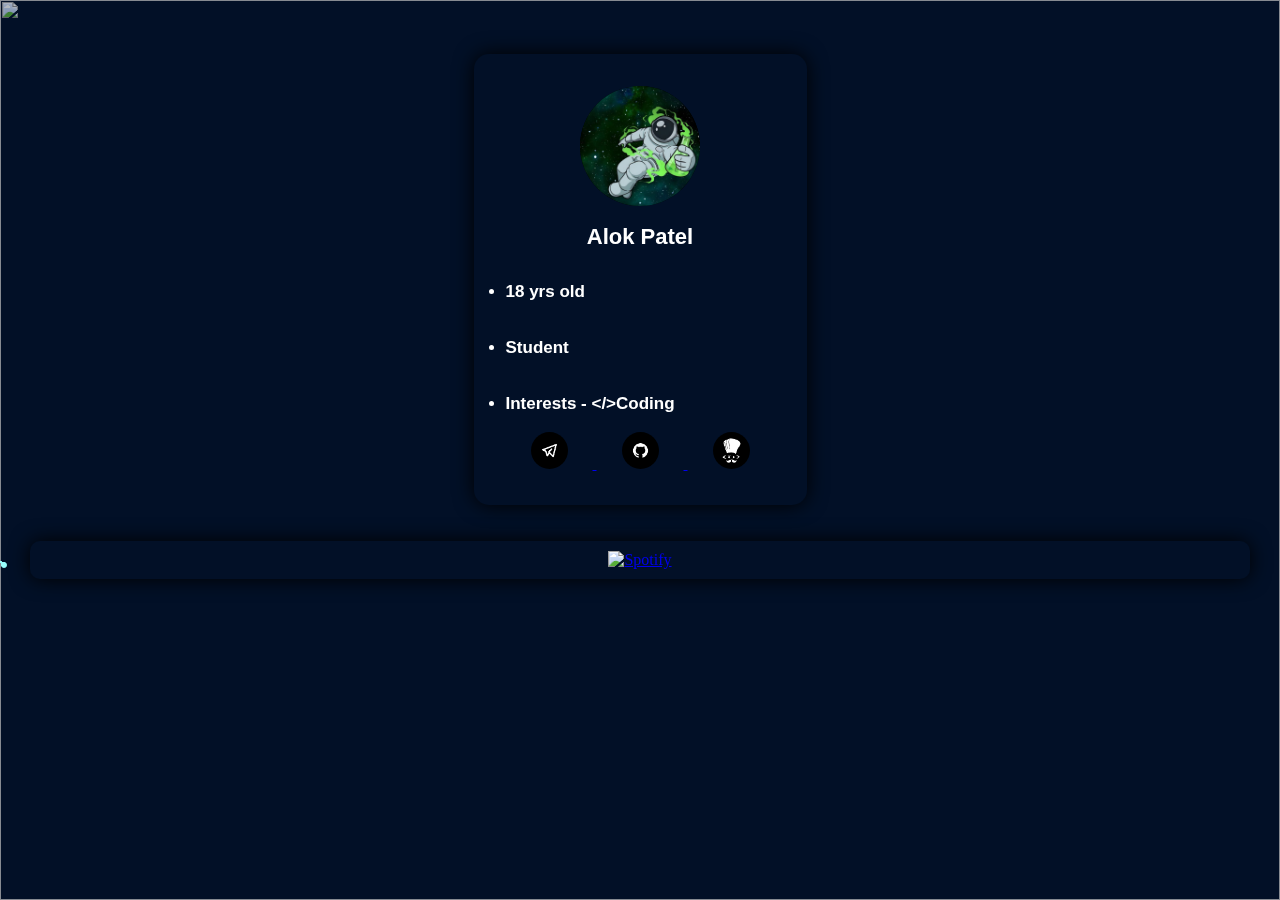
==== commit 08dba590: "Add files via upload" ====
--- a/index.html
+++ b/index.html
@@ -1,370 +1,348 @@
-<!DOCTYPE html>
-
-<html>
-    
-    <head>
-        <meta name="viewport" content="width=device-width, initial-scale=1.0">
-
-
-        <link rel="icon" href="https://graph.org/file/4b173d322eb80fed26f45.jpg">
-
-    </head>
-        <script
-        src="https://cdn.jsdelivr.net/gh/tuhinpal/contact-form@master/src/contact-form.min.js"
-        id="contactform"
-        error_text="Go away!"
-        success_text="Message delivered :)"
-        disable_waittime="true"
-        form_worker_url="https://alokosx.ap5575252.workers.dev/"
-      >
-    </script>
-     
-     
-   
-<title>About me</title>
-
-
-   
-        <style>
-
-
-            a:visited {
-  color: #888BDBC;
-}
-
-          
-            body {
-              background: #88BDBC; 
-    display: flex;
-    flex-direction: column;
-    height: 100vh;
-    color:#fff;
-    
- }
-.center {
-  border-radius: 120px;
-  padding: 5px;
-  width: 120px;
-  display: block;
-  margin-left: auto;
-  margin-right: auto;
-  }
-
-
-  
-            h1{
-                text-align: center;
-                font-family: 'Poppins', sans-serif;
-               
-                height: 40px;
-            }
-            div.alok{
-
-display: table;
-margin: 0 auto;
-
-background: #112D32;
-padding: 2rem 2rem 2rem 2rem;
-
-border-radius:  15px 15px 15px 15px;
-border: 1px solid white;
-box-shadow: 0px 0px 10px black;
-}
-            li {
-                font-family: Arial, Helvetica, sans-serif;
-                font-weight: bold;
-               font-size: 17px;
-               
-            }
-           
-            ul.alok {
-                list-style-type: none;
-  margin: 0;
-  padding: 0;
-  overflow: hidden;
-  background-color: black;
-  
-
-            }
-   p.alok {
-    text-align: center;
-    font-family: 'Trebuchet MS', 'Lucida Sans Unicode', 'Lucida Grande', 'Lucida Sans', Arial, sans-serif;
-    color:honeydew;
-    
-   }
-  div.aaah {
-    list-style-type: none;
- 
-  padding: 0;
- 
-  background-color: black;
-  position: fixed;
-  top: 0;
-  width: 100%;
-  }
-  li.ok {
-  float: left;
-}
-li a {
-  display: block;
-  color: white;
-  text-align: center;
-  padding: 14px 16px;
-  text-decoration: none;
-}
-
-
-li a:hover:not(.active) {
-  background-color: #111;
-}
-
-
-
-
-@import url('https://fonts.googleapis.com/css?family=Exo:400,700');
-
-*{
-    margin: 0px;
-    padding: 0px;
-}
-
-
-.context {
-    width: 100%;
-    position: absolute;
-    top:50vh;
-    
-}
-
-.context h1{
-    text-align: center;
-    color: #fff;
-    font-size: 50px;
-}
-
-
-.area{
-   
-    width: 100%;
-    height:100vh;
-    
-   
-}
-
-.circles{
-    position: absolute;
-    top: 0;
-    left: 0;
-    width: 100%;
-    height: 100%;
-    overflow: hidden;
-}
-
-
-
-.okokok {
-    border-radius: 50%;
-    width: 37px;
-    position: relative;
-   
-  margin-left: 25px;
-  margin-right: 25px;
-
-}
-
-.link-preview {
-  display: flex;
-  justify-content: center;
-  align-items: center;
-  gap: 20%;
-  padding: 10px;
-  background-color: #161B21;
-  margin-left:30px;
-  margin-right:30px;
-  border-radius: 10px;
-  box-shadow: 0px 0px 10px black;
-  border: 1px solid white;
-}
-
-.link-preview img {
-  width: 100%;
-  margin: auto;
-}
-
-
-html {
-  height: 100%;
-  background: radial-gradient(ellipse at bottom, #1b2735 0%, #090a0f 100%);
-  overflow: hidden;
-}
-
-#stars {
-  width: 1px;
-  height: 1px;
-  background: transparent;
-  box-shadow: 1402px 1905px #FFF , 956px 664px #FFF , 1930px 1769px #FFF , 1780px 1417px #FFF , 552px 1058px #FFF , 1145px 1380px #FFF , 1690px 457px #FFF , 1382px 1982px #FFF , 243px 94px #FFF , 1689px 1166px #FFF , 1558px 1375px #FFF , 469px 127px #FFF , 143px 1221px #FFF , 1720px 1677px #FFF , 1152px 1862px #FFF , 1104px 1557px #FFF , 1328px 1841px #FFF , 1647px 986px #FFF , 1531px 146px #FFF , 1235px 92px #FFF , 1644px 1693px #FFF , 1681px 670px #FFF , 225px 1535px #FFF , 18px 772px #FFF , 1542px 1359px #FFF , 1916px 1694px #FFF , 1921px 1512px #FFF , 1506px 1899px #FFF , 852px 1778px #FFF , 568px 165px #FFF , 543px 1235px #FFF , 874px 1868px #FFF , 1718px 1561px #FFF , 1966px 484px #FFF , 827px 675px #FFF , 1315px 35px #FFF , 1104px 132px #FFF , 1562px 1849px #FFF , 28px 940px #FFF , 1802px 1004px #FFF , 1032px 1931px #FFF , 1933px 150px #FFF , 869px 1869px #FFF , 86px 825px #FFF , 1977px 1743px #FFF , 440px 411px #FFF , 1110px 968px #FFF , 1964px 19px #FFF , 1654px 1697px #FFF , 1727px 1984px #FFF , 669px 1150px #FFF , 1183px 110px #FFF , 317px 1786px #FFF , 1642px 1162px #FFF , 655px 1359px #FFF , 443px 1036px #FFF , 1940px 341px #FFF , 455px 1049px #FFF , 1516px 1482px #FFF , 547px 733px #FFF , 1182px 884px #FFF , 374px 1657px #FFF , 25px 544px #FFF , 1565px 24px #FFF , 794px 32px #FFF , 1038px 1418px #FFF , 716px 268px #FFF , 1289px 1858px #FFF , 1579px 1459px #FFF , 1496px 784px #FFF , 1251px 223px #FFF , 1356px 1385px #FFF , 1860px 1498px #FFF , 1293px 1199px #FFF , 462px 1819px #FFF , 486px 1671px #FFF , 1166px 227px #FFF , 1643px 617px #FFF , 1158px 1022px #FFF , 540px 706px #FFF , 859px 1021px #FFF , 1117px 1470px #FFF , 1793px 1257px #FFF , 1951px 1346px #FFF , 1040px 989px #FFF , 257px 1231px #FFF , 1329px 1149px #FFF , 402px 158px #FFF , 1866px 46px #FFF , 1537px 477px #FFF , 1918px 1879px #FFF , 170px 404px #FFF , 485px 351px #FFF , 793px 16px #FFF , 1534px 1250px #FFF , 1092px 2px #FFF , 267px 1281px #FFF , 923px 1696px #FFF , 689px 429px #FFF , 1830px 367px #FFF , 1165px 1336px #FFF , 1704px 1485px #FFF , 1548px 93px #FFF , 159px 1014px #FFF , 1933px 248px #FFF , 830px 294px #FFF , 290px 687px #FFF , 1169px 950px #FFF , 796px 641px #FFF , 211px 694px #FFF , 1952px 1218px #FFF , 1226px 1190px #FFF , 1725px 432px #FFF , 1519px 1965px #FFF , 1675px 1632px #FFF , 309px 628px #FFF , 15px 1625px #FFF , 1282px 1252px #FFF , 1718px 935px #FFF , 195px 1275px #FFF , 1115px 1523px #FFF , 761px 1739px #FFF , 602px 356px #FFF , 230px 1497px #FFF , 1313px 1865px #FFF , 487px 321px #FFF , 1174px 1618px #FFF , 575px 1882px #FFF , 1460px 1994px #FFF , 1386px 1609px #FFF , 902px 1303px #FFF , 1733px 1486px #FFF , 1087px 860px #FFF , 592px 660px #FFF , 1243px 771px #FFF , 1883px 1307px #FFF , 223px 1926px #FFF , 1864px 54px #FFF , 551px 1753px #FFF , 1955px 509px #FFF , 1044px 1106px #FFF , 1065px 1871px #FFF , 1615px 1104px #FFF , 726px 210px #FFF , 1503px 1562px #FFF , 40px 1478px #FFF , 705px 1974px #FFF , 1928px 1104px #FFF , 53px 215px #FFF , 1119px 1305px #FFF , 735px 1790px #FFF , 113px 124px #FFF , 1159px 797px #FFF , 1503px 1810px #FFF , 807px 1363px #FFF , 1338px 926px #FFF , 329px 1536px #FFF , 1645px 1740px #FFF , 307px 948px #FFF , 1947px 1412px #FFF , 1937px 318px #FFF , 135px 1879px #FFF , 158px 1183px #FFF , 826px 1229px #FFF , 401px 620px #FFF , 1608px 1783px #FFF , 886px 1991px #FFF , 1537px 187px #FFF , 824px 100px #FFF , 30px 691px #FFF , 1817px 1675px #FFF , 1507px 1873px #FFF , 1193px 1450px #FFF , 1542px 1313px #FFF , 304px 1353px #FFF , 38px 1466px #FFF , 233px 394px #FFF , 595px 697px #FFF , 155px 362px #FFF , 1875px 894px #FFF , 2px 829px #FFF , 265px 850px #FFF , 1662px 1236px #FFF , 1812px 142px #FFF , 333px 1940px #FFF , 173px 1902px #FFF , 1539px 367px #FFF , 1656px 305px #FFF , 1592px 1826px #FFF , 381px 1515px #FFF , 1629px 983px #FFF , 1880px 1807px #FFF , 252px 331px #FFF , 1384px 1508px #FFF , 377px 557px #FFF , 1099px 1319px #FFF , 609px 1928px #FFF , 509px 120px #FFF , 79px 1472px #FFF , 1857px 523px #FFF , 680px 1490px #FFF , 1007px 1356px #FFF , 1048px 1167px #FFF , 1170px 884px #FFF , 1403px 522px #FFF , 721px 1900px #FFF , 482px 1576px #FFF , 1171px 1076px #FFF , 233px 351px #FFF , 1534px 1670px #FFF , 1625px 1468px #FFF , 502px 1171px #FFF , 30px 1510px #FFF , 401px 862px #FFF , 858px 1943px #FFF , 60px 1524px #FFF , 1289px 1086px #FFF , 1253px 410px #FFF , 1612px 1325px #FFF , 1183px 1711px #FFF , 735px 850px #FFF , 711px 1860px #FFF , 6px 1531px #FFF , 1417px 1651px #FFF , 890px 481px #FFF , 575px 652px #FFF , 1313px 861px #FFF , 1388px 602px #FFF , 904px 135px #FFF , 45px 1147px #FFF , 661px 1861px #FFF , 1274px 1009px #FFF , 1536px 1336px #FFF , 575px 1035px #FFF , 819px 837px #FFF , 341px 572px #FFF , 402px 45px #FFF , 298px 337px #FFF , 965px 883px #FFF , 610px 746px #FFF , 1795px 242px #FFF , 389px 1161px #FFF , 1932px 1984px #FFF , 459px 1350px #FFF , 1060px 1348px #FFF , 127px 11px #FFF , 1890px 685px #FFF , 960px 858px #FFF , 573px 138px #FFF , 199px 611px #FFF , 1081px 1849px #FFF , 1965px 801px #FFF , 209px 289px #FFF , 1426px 736px #FFF , 1423px 1517px #FFF , 702px 6px #FFF , 917px 789px #FFF , 1466px 1270px #FFF , 1108px 1837px #FFF , 222px 1968px #FFF , 1436px 56px #FFF , 1235px 152px #FFF , 515px 1156px #FFF , 585px 1878px #FFF , 375px 482px #FFF , 1448px 405px #FFF , 968px 1442px #FFF , 1190px 1955px #FFF , 947px 1100px #FFF , 1384px 156px #FFF , 168px 1948px #FFF , 737px 1755px #FFF , 254px 44px #FFF , 1078px 1590px #FFF , 1972px 1248px #FFF , 525px 332px #FFF , 1003px 1955px #FFF , 1412px 1804px #FFF , 1842px 1022px #FFF , 129px 1908px #FFF , 1224px 1439px #FFF , 1687px 1514px #FFF , 1659px 185px #FFF , 179px 657px #FFF , 827px 1890px #FFF , 472px 1424px #FFF , 1552px 755px #FFF , 1331px 1549px #FFF , 1791px 1282px #FFF , 1427px 1517px #FFF , 1513px 895px #FFF , 121px 1961px #FFF , 1480px 1462px #FFF , 1545px 1735px #FFF , 839px 462px #FFF , 17px 212px #FFF , 1541px 525px #FFF , 1412px 58px #FFF , 1750px 365px #FFF , 1644px 1970px #FFF , 646px 513px #FFF , 49px 1752px #FFF , 623px 347px #FFF , 1335px 1325px #FFF , 544px 871px #FFF , 1354px 246px #FFF , 995px 1718px #FFF , 1579px 1545px #FFF , 1183px 988px #FFF , 207px 1420px #FFF , 1436px 233px #FFF , 1190px 651px #FFF , 200px 1705px #FFF , 948px 328px #FFF , 1848px 619px #FFF , 948px 1010px #FFF , 116px 686px #FFF , 176px 575px #FFF , 1740px 1174px #FFF , 786px 158px #FFF , 992px 1314px #FFF , 666px 543px #FFF , 804px 1390px #FFF , 906px 1355px #FFF , 1781px 966px #FFF , 1190px 1630px #FFF , 1572px 1828px #FFF , 1553px 1140px #FFF , 210px 57px #FFF , 327px 869px #FFF , 1289px 564px #FFF , 1614px 1844px #FFF , 311px 1460px #FFF , 521px 104px #FFF , 1131px 154px #FFF , 1102px 485px #FFF , 1819px 1431px #FFF , 1279px 472px #FFF , 1777px 1949px #FFF , 1304px 1527px #FFF , 1531px 1671px #FFF , 842px 954px #FFF , 1904px 330px #FFF , 1019px 124px #FFF , 130px 1002px #FFF , 729px 1811px #FFF , 668px 1673px #FFF , 1538px 1375px #FFF , 1253px 1542px #FFF , 312px 1629px #FFF , 1168px 1218px #FFF , 935px 698px #FFF , 1761px 1658px #FFF , 1546px 52px #FFF , 1925px 435px #FFF , 1525px 1779px #FFF , 1837px 861px #FFF , 1071px 1px #FFF , 1514px 1086px #FFF , 624px 1141px #FFF , 1617px 1672px #FFF , 253px 1201px #FFF , 1085px 1421px #FFF , 516px 716px #FFF , 1591px 856px #FFF , 1967px 337px #FFF , 697px 721px #FFF , 1114px 1019px #FFF , 276px 822px #FFF , 1840px 426px #FFF , 874px 1133px #FFF , 687px 906px #FFF , 929px 710px #FFF , 1198px 963px #FFF , 1998px 1606px #FFF , 1313px 852px #FFF , 874px 921px #FFF , 1891px 347px #FFF , 1848px 126px #FFF , 585px 591px #FFF , 908px 1252px #FFF , 1243px 1806px #FFF , 452px 1984px #FFF , 527px 977px #FFF , 1535px 555px #FFF , 1212px 1380px #FFF , 37px 1743px #FFF , 824px 1738px #FFF , 1131px 1716px #FFF , 1593px 946px #FFF , 627px 377px #FFF , 388px 471px #FFF , 784px 537px #FFF , 1156px 1079px #FFF , 483px 1746px #FFF , 984px 1500px #FFF , 1826px 74px #FFF , 949px 1306px #FFF , 1653px 539px #FFF , 1394px 1062px #FFF , 365px 1548px #FFF , 1801px 1311px #FFF , 1570px 722px #FFF , 472px 1203px #FFF , 1948px 360px #FFF , 518px 183px #FFF , 1466px 50px #FFF , 885px 1360px #FFF , 1540px 1482px #FFF , 1295px 955px #FFF , 1869px 113px #FFF , 808px 1621px #FFF , 806px 1490px #FFF , 1958px 42px #FFF , 1194px 1700px #FFF , 556px 1949px #FFF , 1320px 281px #FFF , 1227px 406px #FFF , 262px 1152px #FFF , 445px 826px #FFF , 1863px 1002px #FFF , 229px 879px #FFF , 277px 1294px #FFF , 1538px 1771px #FFF , 1389px 690px #FFF , 1727px 465px #FFF , 1435px 1811px #FFF , 585px 759px #FFF , 500px 665px #FFF , 99px 671px #FFF , 1907px 1825px #FFF , 606px 181px #FFF , 1074px 481px #FFF , 135px 548px #FFF , 299px 1661px #FFF , 1012px 815px #FFF , 1572px 1071px #FFF , 1666px 852px #FFF , 329px 1802px #FFF , 351px 1776px #FFF , 455px 1780px #FFF , 1372px 605px #FFF , 231px 424px #FFF , 1030px 197px #FFF , 1730px 481px #FFF , 326px 749px #FFF , 404px 344px #FFF , 1646px 1743px #FFF , 688px 1736px #FFF , 280px 1014px #FFF , 1361px 1659px #FFF , 1497px 1373px #FFF , 762px 817px #FFF , 1702px 1069px #FFF , 1657px 35px #FFF , 1539px 26px #FFF , 680px 1680px #FFF , 899px 1134px #FFF , 1261px 34px #FFF , 1555px 202px #FFF , 1429px 1627px #FFF , 1510px 1067px #FFF , 1899px 1823px #FFF , 665px 1345px #FFF , 1078px 709px #FFF , 1230px 385px #FFF , 579px 768px #FFF , 231px 1425px #FFF , 1138px 249px #FFF , 1169px 22px #FFF , 1831px 172px #FFF , 456px 1806px #FFF , 63px 608px #FFF , 563px 1098px #FFF , 1713px 854px #FFF , 233px 505px #FFF , 1388px 154px #FFF , 953px 377px #FFF , 1712px 1936px #FFF , 637px 241px #FFF , 1449px 1212px #FFF , 882px 1503px #FFF , 1502px 53px #FFF , 777px 812px #FFF , 1662px 1414px #FFF , 1187px 146px #FFF , 773px 163px #FFF , 1734px 1609px #FFF , 1826px 1602px #FFF , 1896px 931px #FFF , 954px 455px #FFF , 1084px 1222px #FFF , 1854px 1511px #FFF , 216px 1511px #FFF , 657px 886px #FFF , 478px 1765px #FFF , 1069px 1725px #FFF , 843px 424px #FFF , 1987px 1198px #FFF , 900px 47px #FFF , 1663px 1411px #FFF , 1490px 1092px #FFF , 1801px 1930px #FFF , 1144px 1604px #FFF , 1780px 83px #FFF , 1820px 1747px #FFF , 1162px 248px #FFF , 1861px 236px #FFF , 423px 294px #FFF , 955px 1001px #FFF , 813px 1187px #FFF , 650px 1529px #FFF , 1841px 1459px #FFF , 1819px 889px #FFF , 215px 1533px #FFF , 866px 350px #FFF , 1170px 85px #FFF , 1514px 195px #FFF , 1273px 789px #FFF , 1107px 899px #FFF , 1043px 1260px #FFF , 483px 841px #FFF , 1056px 1593px #FFF , 25px 403px #FFF , 380px 667px #FFF , 1464px 994px #FFF , 1194px 246px #FFF , 76px 1177px #FFF , 1679px 282px #FFF , 944px 1007px #FFF , 1270px 995px #FFF , 1923px 1645px #FFF , 686px 683px #FFF , 340px 960px #FFF , 1061px 1552px #FFF , 1504px 1210px #FFF , 524px 22px #FFF , 4px 1304px #FFF , 356px 1380px #FFF , 1956px 430px #FFF , 321px 1063px #FFF , 807px 1885px #FFF , 623px 1180px #FFF , 719px 550px #FFF , 610px 370px #FFF , 209px 1236px #FFF , 228px 323px #FFF , 1548px 1865px #FFF , 1438px 1105px #FFF , 401px 541px #FFF , 1621px 1636px #FFF , 1918px 1775px #FFF , 664px 282px #FFF , 1192px 1111px #FFF , 588px 235px #FFF , 81px 1198px #FFF , 566px 1911px #FFF , 1549px 1178px #FFF , 1112px 482px #FFF , 51px 1479px #FFF , 1304px 352px #FFF , 1444px 405px #FFF , 257px 1365px #FFF , 1721px 622px #FFF , 1043px 685px #FFF , 391px 1933px #FFF , 361px 929px #FFF , 818px 1126px #FFF , 1988px 664px #FFF , 122px 1172px #FFF , 214px 1573px #FFF , 877px 1279px #FFF , 1921px 989px #FFF , 1977px 1996px #FFF , 1376px 581px #FFF , 1371px 1894px #FFF , 1144px 1852px #FFF , 383px 781px #FFF , 1879px 1233px #FFF , 74px 1427px #FFF , 1550px 935px #FFF , 1084px 947px #FFF , 464px 1528px #FFF , 627px 1375px #FFF , 935px 861px #FFF , 567px 1450px #FFF , 711px 317px #FFF , 108px 1672px #FFF , 1976px 1085px #FFF , 440px 981px #FFF , 1604px 343px #FFF , 1712px 120px #FFF , 800px 813px #FFF , 562px 1543px #FFF , 595px 323px #FFF , 288px 314px #FFF , 654px 1325px #FFF , 1790px 576px #FFF , 717px 1142px #FFF , 1250px 1367px #FFF , 1438px 1021px #FFF , 304px 1557px #FFF , 1186px 53px #FFF , 1982px 1015px #FFF , 637px 65px #FFF , 1177px 1369px #FFF , 1145px 1750px #FFF , 3px 559px #FFF , 1661px 1775px #FFF , 119px 1376px #FFF , 612px 1093px #FFF , 904px 1254px #FFF , 1886px 1193px #FFF , 405px 1905px #FFF , 996px 1046px #FFF , 1684px 1184px #FFF , 1421px 1286px #FFF , 28px 76px #FFF , 891px 44px #FFF , 950px 1160px #FFF , 761px 1057px #FFF , 1982px 749px #FFF , 1533px 849px #FFF , 434px 1826px #FFF , 1864px 1925px #FFF , 1832px 841px #FFF , 1484px 1815px #FFF , 513px 1679px #FFF , 1352px 536px #FFF , 121px 1672px #FFF , 502px 1982px #FFF , 519px 1897px #FFF , 854px 913px #FFF , 140px 513px #FFF , 1470px 1263px #FFF , 1513px 1164px #FFF , 141px 582px #FFF , 1911px 60px #FFF , 186px 1694px #FFF , 1377px 437px #FFF , 1703px 1974px #FFF , 1692px 127px #FFF , 562px 41px #FFF , 1497px 1808px #FFF , 1482px 1733px #FFF , 805px 1958px #FFF , 154px 1995px #FFF , 1539px 361px #FFF , 162px 406px #FFF , 88px 1298px #FFF , 141px 1239px #FFF , 1732px 609px #FFF , 422px 752px #FFF , 1655px 1338px #FFF , 763px 764px #FFF , 866px 1364px #FFF , 1611px 1185px #FFF , 171px 576px #FFF , 1243px 1627px #FFF , 725px 1240px #FFF , 1984px 1757px #FFF , 622px 1016px #FFF , 1702px 525px #FFF , 105px 1859px #FFF , 1803px 1396px #FFF , 731px 1168px #FFF , 1787px 404px #FFF , 1150px 1111px #FFF , 164px 803px #FFF , 1702px 1562px #FFF , 160px 332px #FFF , 1876px 10px #FFF , 203px 929px #FFF , 240px 1622px #FFF , 312px 1563px #FFF , 685px 237px #FFF , 1681px 1460px #FFF , 1742px 770px #FFF , 1473px 378px #FFF , 527px 783px #FFF , 336px 1041px #FFF , 42px 1114px #FFF , 1532px 30px #FFF , 1315px 1908px #FFF , 291px 1886px #FFF , 24px 983px #FFF , 683px 1877px #FFF , 1368px 857px #FFF , 1250px 1570px #FFF , 631px 1163px #FFF , 1131px 1336px #FFF , 569px 1793px #FFF , 1880px 1533px #FFF , 238px 1710px #FFF , 700px 1421px #FFF , 1500px 1342px #FFF , 1547px 176px #FFF , 335px 216px #FFF , 1240px 1960px #FFF , 1177px 526px #FFF;
-  animation: animStar 50s linear infinite;
-}
-#stars:after {
-  content: " ";
-  position: absolute;
-  top: 2000px;
-  width: 1px;
-  height: 1px;
-  background: transparent;
-  box-shadow: 1402px 1905px #FFF , 956px 664px #FFF , 1930px 1769px #FFF , 1780px 1417px #FFF , 552px 1058px #FFF , 1145px 1380px #FFF , 1690px 457px #FFF , 1382px 1982px #FFF , 243px 94px #FFF , 1689px 1166px #FFF , 1558px 1375px #FFF , 469px 127px #FFF , 143px 1221px #FFF , 1720px 1677px #FFF , 1152px 1862px #FFF , 1104px 1557px #FFF , 1328px 1841px #FFF , 1647px 986px #FFF , 1531px 146px #FFF , 1235px 92px #FFF , 1644px 1693px #FFF , 1681px 670px #FFF , 225px 1535px #FFF , 18px 772px #FFF , 1542px 1359px #FFF , 1916px 1694px #FFF , 1921px 1512px #FFF , 1506px 1899px #FFF , 852px 1778px #FFF , 568px 165px #FFF , 543px 1235px #FFF , 874px 1868px #FFF , 1718px 1561px #FFF , 1966px 484px #FFF , 827px 675px #FFF , 1315px 35px #FFF , 1104px 132px #FFF , 1562px 1849px #FFF , 28px 940px #FFF , 1802px 1004px #FFF , 1032px 1931px #FFF , 1933px 150px #FFF , 869px 1869px #FFF , 86px 825px #FFF , 1977px 1743px #FFF , 440px 411px #FFF , 1110px 968px #FFF , 1964px 19px #FFF , 1654px 1697px #FFF , 1727px 1984px #FFF , 669px 1150px #FFF , 1183px 110px #FFF , 317px 1786px #FFF , 1642px 1162px #FFF , 655px 1359px #FFF , 443px 1036px #FFF , 1940px 341px #FFF , 455px 1049px #FFF , 1516px 1482px #FFF , 547px 733px #FFF , 1182px 884px #FFF , 374px 1657px #FFF , 25px 544px #FFF , 1565px 24px #FFF , 794px 32px #FFF , 1038px 1418px #FFF , 716px 268px #FFF , 1289px 1858px #FFF , 1579px 1459px #FFF , 1496px 784px #FFF , 1251px 223px #FFF , 1356px 1385px #FFF , 1860px 1498px #FFF , 1293px 1199px #FFF , 462px 1819px #FFF , 486px 1671px #FFF , 1166px 227px #FFF , 1643px 617px #FFF , 1158px 1022px #FFF , 540px 706px #FFF , 859px 1021px #FFF , 1117px 1470px #FFF , 1793px 1257px #FFF , 1951px 1346px #FFF , 1040px 989px #FFF , 257px 1231px #FFF , 1329px 1149px #FFF , 402px 158px #FFF , 1866px 46px #FFF , 1537px 477px #FFF , 1918px 1879px #FFF , 170px 404px #FFF , 485px 351px #FFF , 793px 16px #FFF , 1534px 1250px #FFF , 1092px 2px #FFF , 267px 1281px #FFF , 923px 1696px #FFF , 689px 429px #FFF , 1830px 367px #FFF , 1165px 1336px #FFF , 1704px 1485px #FFF , 1548px 93px #FFF , 159px 1014px #FFF , 1933px 248px #FFF , 830px 294px #FFF , 290px 687px #FFF , 1169px 950px #FFF , 796px 641px #FFF , 211px 694px #FFF , 1952px 1218px #FFF , 1226px 1190px #FFF , 1725px 432px #FFF , 1519px 1965px #FFF , 1675px 1632px #FFF , 309px 628px #FFF , 15px 1625px #FFF , 1282px 1252px #FFF , 1718px 935px #FFF , 195px 1275px #FFF , 1115px 1523px #FFF , 761px 1739px #FFF , 602px 356px #FFF , 230px 1497px #FFF , 1313px 1865px #FFF , 487px 321px #FFF , 1174px 1618px #FFF , 575px 1882px #FFF , 1460px 1994px #FFF , 1386px 1609px #FFF , 902px 1303px #FFF , 1733px 1486px #FFF , 1087px 860px #FFF , 592px 660px #FFF , 1243px 771px #FFF , 1883px 1307px #FFF , 223px 1926px #FFF , 1864px 54px #FFF , 551px 1753px #FFF , 1955px 509px #FFF , 1044px 1106px #FFF , 1065px 1871px #FFF , 1615px 1104px #FFF , 726px 210px #FFF , 1503px 1562px #FFF , 40px 1478px #FFF , 705px 1974px #FFF , 1928px 1104px #FFF , 53px 215px #FFF , 1119px 1305px #FFF , 735px 1790px #FFF , 113px 124px #FFF , 1159px 797px #FFF , 1503px 1810px #FFF , 807px 1363px #FFF , 1338px 926px #FFF , 329px 1536px #FFF , 1645px 1740px #FFF , 307px 948px #FFF , 1947px 1412px #FFF , 1937px 318px #FFF , 135px 1879px #FFF , 158px 1183px #FFF , 826px 1229px #FFF , 401px 620px #FFF , 1608px 1783px #FFF , 886px 1991px #FFF , 1537px 187px #FFF , 824px 100px #FFF , 30px 691px #FFF , 1817px 1675px #FFF , 1507px 1873px #FFF , 1193px 1450px #FFF , 1542px 1313px #FFF , 304px 1353px #FFF , 38px 1466px #FFF , 233px 394px #FFF , 595px 697px #FFF , 155px 362px #FFF , 1875px 894px #FFF , 2px 829px #FFF , 265px 850px #FFF , 1662px 1236px #FFF , 1812px 142px #FFF , 333px 1940px #FFF , 173px 1902px #FFF , 1539px 367px #FFF , 1656px 305px #FFF , 1592px 1826px #FFF , 381px 1515px #FFF , 1629px 983px #FFF , 1880px 1807px #FFF , 252px 331px #FFF , 1384px 1508px #FFF , 377px 557px #FFF , 1099px 1319px #FFF , 609px 1928px #FFF , 509px 120px #FFF , 79px 1472px #FFF , 1857px 523px #FFF , 680px 1490px #FFF , 1007px 1356px #FFF , 1048px 1167px #FFF , 1170px 884px #FFF , 1403px 522px #FFF , 721px 1900px #FFF , 482px 1576px #FFF , 1171px 1076px #FFF , 233px 351px #FFF , 1534px 1670px #FFF , 1625px 1468px #FFF , 502px 1171px #FFF , 30px 1510px #FFF , 401px 862px #FFF , 858px 1943px #FFF , 60px 1524px #FFF , 1289px 1086px #FFF , 1253px 410px #FFF , 1612px 1325px #FFF , 1183px 1711px #FFF , 735px 850px #FFF , 711px 1860px #FFF , 6px 1531px #FFF , 1417px 1651px #FFF , 890px 481px #FFF , 575px 652px #FFF , 1313px 861px #FFF , 1388px 602px #FFF , 904px 135px #FFF , 45px 1147px #FFF , 661px 1861px #FFF , 1274px 1009px #FFF , 1536px 1336px #FFF , 575px 1035px #FFF , 819px 837px #FFF , 341px 572px #FFF , 402px 45px #FFF , 298px 337px #FFF , 965px 883px #FFF , 610px 746px #FFF , 1795px 242px #FFF , 389px 1161px #FFF , 1932px 1984px #FFF , 459px 1350px #FFF , 1060px 1348px #FFF , 127px 11px #FFF , 1890px 685px #FFF , 960px 858px #FFF , 573px 138px #FFF , 199px 611px #FFF , 1081px 1849px #FFF , 1965px 801px #FFF , 209px 289px #FFF , 1426px 736px #FFF , 1423px 1517px #FFF , 702px 6px #FFF , 917px 789px #FFF , 1466px 1270px #FFF , 1108px 1837px #FFF , 222px 1968px #FFF , 1436px 56px #FFF , 1235px 152px #FFF , 515px 1156px #FFF , 585px 1878px #FFF , 375px 482px #FFF , 1448px 405px #FFF , 968px 1442px #FFF , 1190px 1955px #FFF , 947px 1100px #FFF , 1384px 156px #FFF , 168px 1948px #FFF , 737px 1755px #FFF , 254px 44px #FFF , 1078px 1590px #FFF , 1972px 1248px #FFF , 525px 332px #FFF , 1003px 1955px #FFF , 1412px 1804px #FFF , 1842px 1022px #FFF , 129px 1908px #FFF , 1224px 1439px #FFF , 1687px 1514px #FFF , 1659px 185px #FFF , 179px 657px #FFF , 827px 1890px #FFF , 472px 1424px #FFF , 1552px 755px #FFF , 1331px 1549px #FFF , 1791px 1282px #FFF , 1427px 1517px #FFF , 1513px 895px #FFF , 121px 1961px #FFF , 1480px 1462px #FFF , 1545px 1735px #FFF , 839px 462px #FFF , 17px 212px #FFF , 1541px 525px #FFF , 1412px 58px #FFF , 1750px 365px #FFF , 1644px 1970px #FFF , 646px 513px #FFF , 49px 1752px #FFF , 623px 347px #FFF , 1335px 1325px #FFF , 544px 871px #FFF , 1354px 246px #FFF , 995px 1718px #FFF , 1579px 1545px #FFF , 1183px 988px #FFF , 207px 1420px #FFF , 1436px 233px #FFF , 1190px 651px #FFF , 200px 1705px #FFF , 948px 328px #FFF , 1848px 619px #FFF , 948px 1010px #FFF , 116px 686px #FFF , 176px 575px #FFF , 1740px 1174px #FFF , 786px 158px #FFF , 992px 1314px #FFF , 666px 543px #FFF , 804px 1390px #FFF , 906px 1355px #FFF , 1781px 966px #FFF , 1190px 1630px #FFF , 1572px 1828px #FFF , 1553px 1140px #FFF , 210px 57px #FFF , 327px 869px #FFF , 1289px 564px #FFF , 1614px 1844px #FFF , 311px 1460px #FFF , 521px 104px #FFF , 1131px 154px #FFF , 1102px 485px #FFF , 1819px 1431px #FFF , 1279px 472px #FFF , 1777px 1949px #FFF , 1304px 1527px #FFF , 1531px 1671px #FFF , 842px 954px #FFF , 1904px 330px #FFF , 1019px 124px #FFF , 130px 1002px #FFF , 729px 1811px #FFF , 668px 1673px #FFF , 1538px 1375px #FFF , 1253px 1542px #FFF , 312px 1629px #FFF , 1168px 1218px #FFF , 935px 698px #FFF , 1761px 1658px #FFF , 1546px 52px #FFF , 1925px 435px #FFF , 1525px 1779px #FFF , 1837px 861px #FFF , 1071px 1px #FFF , 1514px 1086px #FFF , 624px 1141px #FFF , 1617px 1672px #FFF , 253px 1201px #FFF , 1085px 1421px #FFF , 516px 716px #FFF , 1591px 856px #FFF , 1967px 337px #FFF , 697px 721px #FFF , 1114px 1019px #FFF , 276px 822px #FFF , 1840px 426px #FFF , 874px 1133px #FFF , 687px 906px #FFF , 929px 710px #FFF , 1198px 963px #FFF , 1998px 1606px #FFF , 1313px 852px #FFF , 874px 921px #FFF , 1891px 347px #FFF , 1848px 126px #FFF , 585px 591px #FFF , 908px 1252px #FFF , 1243px 1806px #FFF , 452px 1984px #FFF , 527px 977px #FFF , 1535px 555px #FFF , 1212px 1380px #FFF , 37px 1743px #FFF , 824px 1738px #FFF , 1131px 1716px #FFF , 1593px 946px #FFF , 627px 377px #FFF , 388px 471px #FFF , 784px 537px #FFF , 1156px 1079px #FFF , 483px 1746px #FFF , 984px 1500px #FFF , 1826px 74px #FFF , 949px 1306px #FFF , 1653px 539px #FFF , 1394px 1062px #FFF , 365px 1548px #FFF , 1801px 1311px #FFF , 1570px 722px #FFF , 472px 1203px #FFF , 1948px 360px #FFF , 518px 183px #FFF , 1466px 50px #FFF , 885px 1360px #FFF , 1540px 1482px #FFF , 1295px 955px #FFF , 1869px 113px #FFF , 808px 1621px #FFF , 806px 1490px #FFF , 1958px 42px #FFF , 1194px 1700px #FFF , 556px 1949px #FFF , 1320px 281px #FFF , 1227px 406px #FFF , 262px 1152px #FFF , 445px 826px #FFF , 1863px 1002px #FFF , 229px 879px #FFF , 277px 1294px #FFF , 1538px 1771px #FFF , 1389px 690px #FFF , 1727px 465px #FFF , 1435px 1811px #FFF , 585px 759px #FFF , 500px 665px #FFF , 99px 671px #FFF , 1907px 1825px #FFF , 606px 181px #FFF , 1074px 481px #FFF , 135px 548px #FFF , 299px 1661px #FFF , 1012px 815px #FFF , 1572px 1071px #FFF , 1666px 852px #FFF , 329px 1802px #FFF , 351px 1776px #FFF , 455px 1780px #FFF , 1372px 605px #FFF , 231px 424px #FFF , 1030px 197px #FFF , 1730px 481px #FFF , 326px 749px #FFF , 404px 344px #FFF , 1646px 1743px #FFF , 688px 1736px #FFF , 280px 1014px #FFF , 1361px 1659px #FFF , 1497px 1373px #FFF , 762px 817px #FFF , 1702px 1069px #FFF , 1657px 35px #FFF , 1539px 26px #FFF , 680px 1680px #FFF , 899px 1134px #FFF , 1261px 34px #FFF , 1555px 202px #FFF , 1429px 1627px #FFF , 1510px 1067px #FFF , 1899px 1823px #FFF , 665px 1345px #FFF , 1078px 709px #FFF , 1230px 385px #FFF , 579px 768px #FFF , 231px 1425px #FFF , 1138px 249px #FFF , 1169px 22px #FFF , 1831px 172px #FFF , 456px 1806px #FFF , 63px 608px #FFF , 563px 1098px #FFF , 1713px 854px #FFF , 233px 505px #FFF , 1388px 154px #FFF , 953px 377px #FFF , 1712px 1936px #FFF , 637px 241px #FFF , 1449px 1212px #FFF , 882px 1503px #FFF , 1502px 53px #FFF , 777px 812px #FFF , 1662px 1414px #FFF , 1187px 146px #FFF , 773px 163px #FFF , 1734px 1609px #FFF , 1826px 1602px #FFF , 1896px 931px #FFF , 954px 455px #FFF , 1084px 1222px #FFF , 1854px 1511px #FFF , 216px 1511px #FFF , 657px 886px #FFF , 478px 1765px #FFF , 1069px 1725px #FFF , 843px 424px #FFF , 1987px 1198px #FFF , 900px 47px #FFF , 1663px 1411px #FFF , 1490px 1092px #FFF , 1801px 1930px #FFF , 1144px 1604px #FFF , 1780px 83px #FFF , 1820px 1747px #FFF , 1162px 248px #FFF , 1861px 236px #FFF , 423px 294px #FFF , 955px 1001px #FFF , 813px 1187px #FFF , 650px 1529px #FFF , 1841px 1459px #FFF , 1819px 889px #FFF , 215px 1533px #FFF , 866px 350px #FFF , 1170px 85px #FFF , 1514px 195px #FFF , 1273px 789px #FFF , 1107px 899px #FFF , 1043px 1260px #FFF , 483px 841px #FFF , 1056px 1593px #FFF , 25px 403px #FFF , 380px 667px #FFF , 1464px 994px #FFF , 1194px 246px #FFF , 76px 1177px #FFF , 1679px 282px #FFF , 944px 1007px #FFF , 1270px 995px #FFF , 1923px 1645px #FFF , 686px 683px #FFF , 340px 960px #FFF , 1061px 1552px #FFF , 1504px 1210px #FFF , 524px 22px #FFF , 4px 1304px #FFF , 356px 1380px #FFF , 1956px 430px #FFF , 321px 1063px #FFF , 807px 1885px #FFF , 623px 1180px #FFF , 719px 550px #FFF , 610px 370px #FFF , 209px 1236px #FFF , 228px 323px #FFF , 1548px 1865px #FFF , 1438px 1105px #FFF , 401px 541px #FFF , 1621px 1636px #FFF , 1918px 1775px #FFF , 664px 282px #FFF , 1192px 1111px #FFF , 588px 235px #FFF , 81px 1198px #FFF , 566px 1911px #FFF , 1549px 1178px #FFF , 1112px 482px #FFF , 51px 1479px #FFF , 1304px 352px #FFF , 1444px 405px #FFF , 257px 1365px #FFF , 1721px 622px #FFF , 1043px 685px #FFF , 391px 1933px #FFF , 361px 929px #FFF , 818px 1126px #FFF , 1988px 664px #FFF , 122px 1172px #FFF , 214px 1573px #FFF , 877px 1279px #FFF , 1921px 989px #FFF , 1977px 1996px #FFF , 1376px 581px #FFF , 1371px 1894px #FFF , 1144px 1852px #FFF , 383px 781px #FFF , 1879px 1233px #FFF , 74px 1427px #FFF , 1550px 935px #FFF , 1084px 947px #FFF , 464px 1528px #FFF , 627px 1375px #FFF , 935px 861px #FFF , 567px 1450px #FFF , 711px 317px #FFF , 108px 1672px #FFF , 1976px 1085px #FFF , 440px 981px #FFF , 1604px 343px #FFF , 1712px 120px #FFF , 800px 813px #FFF , 562px 1543px #FFF , 595px 323px #FFF , 288px 314px #FFF , 654px 1325px #FFF , 1790px 576px #FFF , 717px 1142px #FFF , 1250px 1367px #FFF , 1438px 1021px #FFF , 304px 1557px #FFF , 1186px 53px #FFF , 1982px 1015px #FFF , 637px 65px #FFF , 1177px 1369px #FFF , 1145px 1750px #FFF , 3px 559px #FFF , 1661px 1775px #FFF , 119px 1376px #FFF , 612px 1093px #FFF , 904px 1254px #FFF , 1886px 1193px #FFF , 405px 1905px #FFF , 996px 1046px #FFF , 1684px 1184px #FFF , 1421px 1286px #FFF , 28px 76px #FFF , 891px 44px #FFF , 950px 1160px #FFF , 761px 1057px #FFF , 1982px 749px #FFF , 1533px 849px #FFF , 434px 1826px #FFF , 1864px 1925px #FFF , 1832px 841px #FFF , 1484px 1815px #FFF , 513px 1679px #FFF , 1352px 536px #FFF , 121px 1672px #FFF , 502px 1982px #FFF , 519px 1897px #FFF , 854px 913px #FFF , 140px 513px #FFF , 1470px 1263px #FFF , 1513px 1164px #FFF , 141px 582px #FFF , 1911px 60px #FFF , 186px 1694px #FFF , 1377px 437px #FFF , 1703px 1974px #FFF , 1692px 127px #FFF , 562px 41px #FFF , 1497px 1808px #FFF , 1482px 1733px #FFF , 805px 1958px #FFF , 154px 1995px #FFF , 1539px 361px #FFF , 162px 406px #FFF , 88px 1298px #FFF , 141px 1239px #FFF , 1732px 609px #FFF , 422px 752px #FFF , 1655px 1338px #FFF , 763px 764px #FFF , 866px 1364px #FFF , 1611px 1185px #FFF , 171px 576px #FFF , 1243px 1627px #FFF , 725px 1240px #FFF , 1984px 1757px #FFF , 622px 1016px #FFF , 1702px 525px #FFF , 105px 1859px #FFF , 1803px 1396px #FFF , 731px 1168px #FFF , 1787px 404px #FFF , 1150px 1111px #FFF , 164px 803px #FFF , 1702px 1562px #FFF , 160px 332px #FFF , 1876px 10px #FFF , 203px 929px #FFF , 240px 1622px #FFF , 312px 1563px #FFF , 685px 237px #FFF , 1681px 1460px #FFF , 1742px 770px #FFF , 1473px 378px #FFF , 527px 783px #FFF , 336px 1041px #FFF , 42px 1114px #FFF , 1532px 30px #FFF , 1315px 1908px #FFF , 291px 1886px #FFF , 24px 983px #FFF , 683px 1877px #FFF , 1368px 857px #FFF , 1250px 1570px #FFF , 631px 1163px #FFF , 1131px 1336px #FFF , 569px 1793px #FFF , 1880px 1533px #FFF , 238px 1710px #FFF , 700px 1421px #FFF , 1500px 1342px #FFF , 1547px 176px #FFF , 335px 216px #FFF , 1240px 1960px #FFF , 1177px 526px #FFF;
-}
-
-#stars2 {
-  width: 2px;
-  height: 2px;
-  background: transparent;
-  box-shadow: 706px 1316px #FFF , 1966px 940px #FFF , 773px 1580px #FFF , 871px 989px #FFF , 1557px 656px #FFF , 179px 1020px #FFF , 1827px 1183px #FFF , 684px 243px #FFF , 1624px 969px #FFF , 676px 838px #FFF , 1297px 651px #FFF , 1008px 316px #FFF , 1619px 1567px #FFF , 389px 117px #FFF , 810px 1966px #FFF , 1772px 862px #FFF , 422px 1971px #FFF , 19px 1371px #FFF , 831px 1015px #FFF , 1708px 615px #FFF , 453px 921px #FFF , 862px 1216px #FFF , 997px 316px #FFF , 75px 330px #FFF , 516px 1633px #FFF , 932px 1866px #FFF , 462px 912px #FFF , 1527px 131px #FFF , 453px 648px #FFF , 1332px 882px #FFF , 216px 1780px #FFF , 119px 1854px #FFF , 855px 944px #FFF , 1469px 687px #FFF , 1969px 1558px #FFF , 689px 520px #FFF , 401px 773px #FFF , 606px 257px #FFF , 830px 709px #FFF , 978px 16px #FFF , 494px 102px #FFF , 119px 1241px #FFF , 339px 1181px #FFF , 1681px 881px #FFF , 1003px 969px #FFF , 1102px 1172px #FFF , 438px 1658px #FFF , 190px 1121px #FFF , 488px 557px #FFF , 1563px 1355px #FFF , 1474px 825px #FFF , 1667px 429px #FFF , 1696px 1201px #FFF , 974px 479px #FFF , 828px 1310px #FFF , 1791px 1609px #FFF , 793px 1474px #FFF , 1706px 1457px #FFF , 1595px 923px #FFF , 859px 666px #FFF , 643px 1030px #FFF , 1832px 19px #FFF , 1691px 1697px #FFF , 1456px 18px #FFF , 1097px 927px #FFF , 121px 1132px #FFF , 136px 420px #FFF , 1873px 462px #FFF , 724px 152px #FFF , 504px 1292px #FFF , 475px 1895px #FFF , 1432px 1956px #FFF , 327px 130px #FFF , 1674px 1617px #FFF , 356px 1630px #FFF , 213px 1387px #FFF , 1888px 1970px #FFF , 1866px 2000px #FFF , 1507px 1651px #FFF , 1496px 1991px #FFF , 746px 925px #FFF , 1322px 1911px #FFF , 1743px 1670px #FFF , 975px 1389px #FFF , 1075px 1122px #FFF , 1765px 1862px #FFF , 1275px 696px #FFF , 1973px 835px #FFF , 952px 799px #FFF , 1382px 367px #FFF , 206px 310px #FFF , 385px 504px #FFF , 1744px 783px #FFF , 385px 427px #FFF , 1039px 346px #FFF , 125px 1953px #FFF , 168px 952px #FFF , 848px 962px #FFF , 1764px 1819px #FFF , 838px 793px #FFF , 1720px 1183px #FFF , 439px 1483px #FFF , 1085px 564px #FFF , 925px 730px #FFF , 494px 622px #FFF , 1476px 699px #FFF , 1496px 480px #FFF , 1628px 1322px #FFF , 1673px 1625px #FFF , 226px 105px #FFF , 1354px 82px #FFF , 899px 1225px #FFF , 338px 1242px #FFF , 1602px 1224px #FFF , 806px 1154px #FFF , 1218px 1129px #FFF , 1048px 465px #FFF , 24px 1480px #FFF , 1173px 1584px #FFF , 1300px 1877px #FFF , 386px 1123px #FFF , 1631px 893px #FFF , 1315px 1169px #FFF , 1613px 973px #FFF , 191px 572px #FFF , 161px 1078px #FFF , 578px 1939px #FFF , 1698px 1942px #FFF , 542px 657px #FFF , 155px 279px #FFF , 1958px 1462px #FFF , 1969px 1526px #FFF , 1080px 582px #FFF , 1238px 1320px #FFF , 1218px 1812px #FFF , 351px 905px #FFF , 267px 105px #FFF , 952px 934px #FFF , 1363px 993px #FFF , 70px 105px #FFF , 1883px 1358px #FFF , 593px 1388px #FFF , 544px 1351px #FFF , 472px 1821px #FFF , 314px 723px #FFF , 442px 1944px #FFF , 1368px 1733px #FFF , 762px 1891px #FFF , 472px 113px #FFF , 838px 632px #FFF , 312px 615px #FFF , 850px 527px #FFF , 1966px 1829px #FFF , 274px 1729px #FFF , 1455px 639px #FFF , 815px 1876px #FFF , 1091px 965px #FFF , 856px 1827px #FFF , 497px 1171px #FFF , 1400px 855px #FFF , 46px 1657px #FFF , 1017px 1824px #FFF , 1655px 1728px #FFF , 910px 1036px #FFF , 1725px 1676px #FFF , 901px 1102px #FFF , 846px 212px #FFF , 206px 245px #FFF , 1437px 1884px #FFF , 437px 1020px #FFF , 463px 1883px #FFF , 1183px 381px #FFF , 930px 1347px #FFF , 1428px 1960px #FFF , 294px 1601px #FFF , 1044px 1046px #FFF , 879px 637px #FFF , 1452px 741px #FFF , 820px 555px #FFF , 521px 1880px #FFF , 1603px 688px #FFF , 515px 1582px #FFF , 1648px 1043px #FFF , 115px 670px #FFF , 1426px 80px #FFF , 251px 938px #FFF , 1560px 1341px #FFF , 690px 549px #FFF , 51px 895px #FFF , 1471px 1732px #FFF , 1113px 1482px #FFF , 1471px 894px #FFF , 788px 835px #FFF , 1460px 1757px #FFF , 176px 1509px #FFF , 1862px 1576px #FFF , 680px 1580px #FFF , 1779px 309px #FFF , 1778px 1392px #FFF , 586px 1381px #FFF;
-  animation: animStar 100s linear infinite;
-}
-#stars2:after {
-  content: " ";
-  position: absolute;
-  top: 2000px;
-  width: 2px;
-  height: 2px;
-  background: transparent;
-  box-shadow: 706px 1316px #FFF , 1966px 940px #FFF , 773px 1580px #FFF , 871px 989px #FFF , 1557px 656px #FFF , 179px 1020px #FFF , 1827px 1183px #FFF , 684px 243px #FFF , 1624px 969px #FFF , 676px 838px #FFF , 1297px 651px #FFF , 1008px 316px #FFF , 1619px 1567px #FFF , 389px 117px #FFF , 810px 1966px #FFF , 1772px 862px #FFF , 422px 1971px #FFF , 19px 1371px #FFF , 831px 1015px #FFF , 1708px 615px #FFF , 453px 921px #FFF , 862px 1216px #FFF , 997px 316px #FFF , 75px 330px #FFF , 516px 1633px #FFF , 932px 1866px #FFF , 462px 912px #FFF , 1527px 131px #FFF , 453px 648px #FFF , 1332px 882px #FFF , 216px 1780px #FFF , 119px 1854px #FFF , 855px 944px #FFF , 1469px 687px #FFF , 1969px 1558px #FFF , 689px 520px #FFF , 401px 773px #FFF , 606px 257px #FFF , 830px 709px #FFF , 978px 16px #FFF , 494px 102px #FFF , 119px 1241px #FFF , 339px 1181px #FFF , 1681px 881px #FFF , 1003px 969px #FFF , 1102px 1172px #FFF , 438px 1658px #FFF , 190px 1121px #FFF , 488px 557px #FFF , 1563px 1355px #FFF , 1474px 825px #FFF , 1667px 429px #FFF , 1696px 1201px #FFF , 974px 479px #FFF , 828px 1310px #FFF , 1791px 1609px #FFF , 793px 1474px #FFF , 1706px 1457px #FFF , 1595px 923px #FFF , 859px 666px #FFF , 643px 1030px #FFF , 1832px 19px #FFF , 1691px 1697px #FFF , 1456px 18px #FFF , 1097px 927px #FFF , 121px 1132px #FFF , 136px 420px #FFF , 1873px 462px #FFF , 724px 152px #FFF , 504px 1292px #FFF , 475px 1895px #FFF , 1432px 1956px #FFF , 327px 130px #FFF , 1674px 1617px #FFF , 356px 1630px #FFF , 213px 1387px #FFF , 1888px 1970px #FFF , 1866px 2000px #FFF , 1507px 1651px #FFF , 1496px 1991px #FFF , 746px 925px #FFF , 1322px 1911px #FFF , 1743px 1670px #FFF , 975px 1389px #FFF , 1075px 1122px #FFF , 1765px 1862px #FFF , 1275px 696px #FFF , 1973px 835px #FFF , 952px 799px #FFF , 1382px 367px #FFF , 206px 310px #FFF , 385px 504px #FFF , 1744px 783px #FFF , 385px 427px #FFF , 1039px 346px #FFF , 125px 1953px #FFF , 168px 952px #FFF , 848px 962px #FFF , 1764px 1819px #FFF , 838px 793px #FFF , 1720px 1183px #FFF , 439px 1483px #FFF , 1085px 564px #FFF , 925px 730px #FFF , 494px 622px #FFF , 1476px 699px #FFF , 1496px 480px #FFF , 1628px 1322px #FFF , 1673px 1625px #FFF , 226px 105px #FFF , 1354px 82px #FFF , 899px 1225px #FFF , 338px 1242px #FFF , 1602px 1224px #FFF , 806px 1154px #FFF , 1218px 1129px #FFF , 1048px 465px #FFF , 24px 1480px #FFF , 1173px 1584px #FFF , 1300px 1877px #FFF , 386px 1123px #FFF , 1631px 893px #FFF , 1315px 1169px #FFF , 1613px 973px #FFF , 191px 572px #FFF , 161px 1078px #FFF , 578px 1939px #FFF , 1698px 1942px #FFF , 542px 657px #FFF , 155px 279px #FFF , 1958px 1462px #FFF , 1969px 1526px #FFF , 1080px 582px #FFF , 1238px 1320px #FFF , 1218px 1812px #FFF , 351px 905px #FFF , 267px 105px #FFF , 952px 934px #FFF , 1363px 993px #FFF , 70px 105px #FFF , 1883px 1358px #FFF , 593px 1388px #FFF , 544px 1351px #FFF , 472px 1821px #FFF , 314px 723px #FFF , 442px 1944px #FFF , 1368px 1733px #FFF , 762px 1891px #FFF , 472px 113px #FFF , 838px 632px #FFF , 312px 615px #FFF , 850px 527px #FFF , 1966px 1829px #FFF , 274px 1729px #FFF , 1455px 639px #FFF , 815px 1876px #FFF , 1091px 965px #FFF , 856px 1827px #FFF , 497px 1171px #FFF , 1400px 855px #FFF , 46px 1657px #FFF , 1017px 1824px #FFF , 1655px 1728px #FFF , 910px 1036px #FFF , 1725px 1676px #FFF , 901px 1102px #FFF , 846px 212px #FFF , 206px 245px #FFF , 1437px 1884px #FFF , 437px 1020px #FFF , 463px 1883px #FFF , 1183px 381px #FFF , 930px 1347px #FFF , 1428px 1960px #FFF , 294px 1601px #FFF , 1044px 1046px #FFF , 879px 637px #FFF , 1452px 741px #FFF , 820px 555px #FFF , 521px 1880px #FFF , 1603px 688px #FFF , 515px 1582px #FFF , 1648px 1043px #FFF , 115px 670px #FFF , 1426px 80px #FFF , 251px 938px #FFF , 1560px 1341px #FFF , 690px 549px #FFF , 51px 895px #FFF , 1471px 1732px #FFF , 1113px 1482px #FFF , 1471px 894px #FFF , 788px 835px #FFF , 1460px 1757px #FFF , 176px 1509px #FFF , 1862px 1576px #FFF , 680px 1580px #FFF , 1779px 309px #FFF , 1778px 1392px #FFF , 586px 1381px #FFF;
-}
-
-#stars3 {
-  width: 3px;
-  height: 3px;
-  background: transparent;
-  box-shadow: 48px 1545px #FFF , 1257px 101px #FFF , 792px 223px #FFF , 1543px 1144px #FFF , 1617px 1935px #FFF , 228px 1796px #FFF , 920px 1802px #FFF , 1156px 984px #FFF , 1452px 1898px #FFF , 28px 254px #FFF , 730px 1017px #FFF , 1795px 464px #FFF , 1609px 55px #FFF , 1119px 1624px #FFF , 861px 1054px #FFF , 343px 1505px #FFF , 736px 619px #FFF , 1770px 787px #FFF , 1618px 868px #FFF , 1303px 609px #FFF , 534px 675px #FFF , 1161px 249px #FFF , 1463px 483px #FFF , 1582px 1015px #FFF , 1538px 1807px #FFF , 1689px 89px #FFF , 1969px 1173px #FFF , 1321px 941px #FFF , 400px 687px #FFF , 1904px 97px #FFF , 259px 154px #FFF , 510px 1400px #FFF , 1307px 1441px #FFF , 1229px 860px #FFF , 747px 970px #FFF , 1140px 800px #FFF , 1231px 1953px #FFF , 1533px 1961px #FFF , 351px 1475px #FFF , 667px 1831px #FFF , 549px 1403px #FFF , 1730px 268px #FFF , 130px 1162px #FFF , 535px 1049px #FFF , 1607px 1413px #FFF , 875px 1889px #FFF , 1896px 1046px #FFF , 359px 1966px #FFF , 1182px 53px #FFF , 342px 306px #FFF , 1324px 1256px #FFF , 1621px 1802px #FFF , 195px 1265px #FFF , 40px 545px #FFF , 1531px 1188px #FFF , 654px 831px #FFF , 824px 1690px #FFF , 318px 675px #FFF , 231px 869px #FFF , 733px 205px #FFF , 526px 890px #FFF , 324px 1683px #FFF , 685px 96px #FFF , 358px 1221px #FFF , 475px 771px #FFF , 1895px 123px #FFF , 1070px 174px #FFF , 1386px 1615px #FFF , 179px 667px #FFF , 1618px 1923px #FFF , 1644px 1187px #FFF , 883px 413px #FFF , 750px 1307px #FFF , 353px 1138px #FFF , 1948px 297px #FFF , 1428px 822px #FFF , 1005px 1862px #FFF , 795px 1371px #FFF , 694px 1299px #FFF , 1027px 127px #FFF , 1412px 726px #FFF , 460px 584px #FFF , 289px 82px #FFF , 1689px 550px #FFF , 847px 164px #FFF , 73px 2px #FFF , 1296px 336px #FFF , 1998px 1473px #FFF , 574px 1832px #FFF , 23px 148px #FFF , 1101px 485px #FFF , 1267px 1916px #FFF , 1539px 347px #FFF , 1257px 1926px #FFF , 343px 1952px #FFF , 24px 1940px #FFF , 1399px 727px #FFF , 1334px 1864px #FFF , 921px 1963px #FFF , 558px 1422px #FFF;
-  animation: animStar 150s linear infinite;
-}
-#stars3:after {
-  content: " ";
-  position: absolute;
-  top: 2000px;
-  width: 3px;
-  height: 3px;
-  background: transparent;
-  box-shadow: 48px 1545px #FFF , 1257px 101px #FFF , 792px 223px #FFF , 1543px 1144px #FFF , 1617px 1935px #FFF , 228px 1796px #FFF , 920px 1802px #FFF , 1156px 984px #FFF , 1452px 1898px #FFF , 28px 254px #FFF , 730px 1017px #FFF , 1795px 464px #FFF , 1609px 55px #FFF , 1119px 1624px #FFF , 861px 1054px #FFF , 343px 1505px #FFF , 736px 619px #FFF , 1770px 787px #FFF , 1618px 868px #FFF , 1303px 609px #FFF , 534px 675px #FFF , 1161px 249px #FFF , 1463px 483px #FFF , 1582px 1015px #FFF , 1538px 1807px #FFF , 1689px 89px #FFF , 1969px 1173px #FFF , 1321px 941px #FFF , 400px 687px #FFF , 1904px 97px #FFF , 259px 154px #FFF , 510px 1400px #FFF , 1307px 1441px #FFF , 1229px 860px #FFF , 747px 970px #FFF , 1140px 800px #FFF , 1231px 1953px #FFF , 1533px 1961px #FFF , 351px 1475px #FFF , 667px 1831px #FFF , 549px 1403px #FFF , 1730px 268px #FFF , 130px 1162px #FFF , 535px 1049px #FFF , 1607px 1413px #FFF , 875px 1889px #FFF , 1896px 1046px #FFF , 359px 1966px #FFF , 1182px 53px #FFF , 342px 306px #FFF , 1324px 1256px #FFF , 1621px 1802px #FFF , 195px 1265px #FFF , 40px 545px #FFF , 1531px 1188px #FFF , 654px 831px #FFF , 824px 1690px #FFF , 318px 675px #FFF , 231px 869px #FFF , 733px 205px #FFF , 526px 890px #FFF , 324px 1683px #FFF , 685px 96px #FFF , 358px 1221px #FFF , 475px 771px #FFF , 1895px 123px #FFF , 1070px 174px #FFF , 1386px 1615px #FFF , 179px 667px #FFF , 1618px 1923px #FFF , 1644px 1187px #FFF , 883px 413px #FFF , 750px 1307px #FFF , 353px 1138px #FFF , 1948px 297px #FFF , 1428px 822px #FFF , 1005px 1862px #FFF , 795px 1371px #FFF , 694px 1299px #FFF , 1027px 127px #FFF , 1412px 726px #FFF , 460px 584px #FFF , 289px 82px #FFF , 1689px 550px #FFF , 847px 164px #FFF , 73px 2px #FFF , 1296px 336px #FFF , 1998px 1473px #FFF , 574px 1832px #FFF , 23px 148px #FFF , 1101px 485px #FFF , 1267px 1916px #FFF , 1539px 347px #FFF , 1257px 1926px #FFF , 343px 1952px #FFF , 24px 1940px #FFF , 1399px 727px #FFF , 1334px 1864px #FFF , 921px 1963px #FFF , 558px 1422px #FFF;
-}
-
-#title {
-  position: absolute;
-  top: 50%;
-  left: 0;
-  right: 0;
-  color: #FFF;
-  text-align: center;
-  font-family: "lato", sans-serif;
-  font-weight: 300;
-  font-size: 50px;
-  letter-spacing: 10px;
-  margin-top: -60px;
-  padding-left: 10px;
-}
-#title span {
-  background: -webkit-linear-gradient(white, #38495a);
-    -webkit-text-fill-color: transparent;
-}
-
-@keyframes animStar {
-  from {
-    transform: translateY(0px);
-  }
-  to {
-    transform: translateY(-2000px);
-  }
-}
-
-
-
-
-
-
-</style>
-</head>
-         <body>
-        
-          
-            
-          
-      <br>
-     
-    
-      <div class="alok">
-
-        
-            <img src="images/alokosx.jpg" alt="alok" class="center"> 
-       <br>
-        <h1> Alok Patel </h1>
-        <br>
-        
-        
-        
-        <ul> 
-           
-            <li>18 yrs old</li>
-            <br>
-            <br>
-            <li> Student</li>
-            <br>
-            <br>
-           
-            <li>Interests - &lt;/&gt; Coding </li>
-        
-       
-           
-
-            
-
-        </ul>
-       
-        <br>
-        
-        
-<a href="https://www.telegram.dog/i_alokosx"><img src="images/telegram.jpg"  class="okokok"></a>
-
-
-
-          <a href="https://github.com/alokosx">
-              <img src="images/github.jpg" class="okokok">
-              </a>
-
-
-              <a href="https://codechef.com/users/alokosx" class="tiredbruh">
-                  <img src="images/codechef.jpg" class="okokok">
-                  </a>
-                  
-    </div>
-    <br>
-    <br>
-    <div class="link-preview">
-  <a href="https://open.spotify.com/user/7szgmwgtlqzj7m2xu64967ptr">
-    <img src="https://alokosx.vercel.app/api/spotify" alt="Spotify">
-  </a>
-</div>
-
-
-<br>
-<br>
-<br><br>
-      
-                
-      
-        <link href='https://fonts.googleapis.com/css?family=Lato:300,400,700' rel='stylesheet' type='text/css'>
-        <div id='stars'></div>
-        <div id='stars2'></div>
-        <div id='stars3'></div>
-        <div id='title'>
-        </div>
-       
-    
-        
-   
-        
-        </body>
-        
-        </html>
-
-
+<!DOCTYPE html>
+<html>
+   <head>
+      <meta name="viewport" content="width=device-width, initial-scale=1.0">
+      <link rel="icon" href="https://graph.org/file/4b173d322eb80fed26f45.jpg">
+      <link rel="stylesheet" href="https://cdnjs.cloudflare.com/ajax/libs/meyer-reset/2.0/reset.min.css">
+      <link rel='stylesheet' href='https://fonts.googleapis.com/css?family=Josefin+Slab:100'>
+      <link rel="stylesheet" href="style.css">
+   </head>
+   <script
+      src="https://cdn.jsdelivr.net/gh/tuhinpal/contact-form@master/src/contact-form.min.js"
+      id="contactform"
+      error_text="Go away!"
+      success_text="Message delivered :)"
+      disable_waittime="true"
+      form_worker_url="https://alokosx.ap5575252.workers.dev/"
+      ></script>
+   <title>About me</title>
+   </head>
+   <body>
+   <div class="container">
+      <img class="background" src="https://s3-us-west-2.amazonaws.com/s.cdpn.io/221808/sky.jpg">
+      <br> 
+      <br>
+      <br>     
+      <div class="alok">      <img src="images/alokosx.jpg" alt="alok" class="center"> 
+         <br>
+         <h1> Alok Patel </h1>
+         <br>
+         <ul>
+            <li>18 yrs old</li>
+            <br>
+            <br>
+            <li> Student</li>
+            <br>
+            <br>
+            <li>Interests - &lt;/&gt;Coding</li>
+         </ul>
+         <br>
+         <a href="https://www.telegram.dog/i_alokosx"><img src="images/telegram.jpg"  class="okokok"></a>
+         <a href="https://github.com/alokosx">
+         <img src="images/github.jpg" class="okokok">
+         </a>
+         <a href="https://codechef.com/users/alokosx" class="tiredbruh">
+         <img src="images/codechef.jpg" class="okokok">
+         </a>
+      </div>
+      <br>
+      <br>
+      <div class="link-preview">
+         <a href="https://open.spotify.com/user/7szgmwgtlqzj7m2xu64967ptr">
+         <img src="https://alokosx.vercel.app/api/spotify/" alt="Spotify">
+         </a>
+      </div>
+      <br>
+      <br>
+      <br><br>
+       <div class="circle-container">
+           <div class="circle"></div>
+       </div>
+       <div class="circle-container">
+           <div class="circle"></div>
+       </div>
+       <div class="circle-container">
+           <div class="circle"></div>
+       </div>
+       <div class="circle-container">
+           <div class="circle"></div>
+       </div>
+       <div class="circle-container">
+           <div class="circle"></div>
+       </div>
+       <div class="circle-container">
+           <div class="circle"></div>
+       </div>
+       <div class="circle-container">
+           <div class="circle"></div>
+       </div>
+       <div class="circle-container">
+           <div class="circle"></div>
+       </div>
+       <div class="circle-container">
+           <div class="circle"></div>
+       </div>
+       <div class="circle-container">
+           <div class="circle"></div>
+       </div>
+       <div class="circle-container">
+           <div class="circle"></div>
+       </div>
+       <div class="circle-container">
+           <div class="circle"></div>
+       </div>
+       <div class="circle-container">
+           <div class="circle"></div>
+       </div>
+       <div class="circle-container">
+           <div class="circle"></div>
+       </div>
+       <div class="circle-container">
+           <div class="circle"></div>
+       </div>
+       <div class="circle-container">
+           <div class="circle"></div>
+       </div>
+       <div class="circle-container">
+           <div class="circle"></div>
+       </div>
+       <div class="circle-container">
+           <div class="circle"></div>
+       </div>
+       <div class="circle-container">
+           <div class="circle"></div>
+       </div>
+       <div class="circle-container">
+           <div class="circle"></div>
+       </div>
+       <div class="circle-container">
+           <div class="circle"></div>
+       </div>
+       <div class="circle-container">
+           <div class="circle"></div>
+       </div>
+       <div class="circle-container">
+           <div class="circle"></div>
+       </div>
+       <div class="circle-container">
+           <div class="circle"></div>
+       </div>
+       <div class="circle-container">
+           <div class="circle"></div>
+       </div>
+       <div class="circle-container">
+           <div class="circle"></div>
+       </div>
+       <div class="circle-container">
+           <div class="circle"></div>
+       </div>
+       <div class="circle-container">
+           <div class="circle"></div>
+       </div>
+       <div class="circle-container">
+           <div class="circle"></div>
+       </div>
+       <div class="circle-container">
+           <div class="circle"></div>
+       </div>
+       <div class="circle-container">
+           <div class="circle"></div>
+       </div>
+       <div class="circle-container">
+           <div class="circle"></div>
+       </div>
+       <div class="circle-container">
+           <div class="circle"></div>
+       </div>
+       <div class="circle-container">
+           <div class="circle"></div>
+       </div>
+       <div class="circle-container">
+           <div class="circle"></div>
+       </div>
+       <div class="circle-container">
+           <div class="circle"></div>
+       </div>
+       <div class="circle-container">
+           <div class="circle"></div>
+       </div>
+       <div class="circle-container">
+           <div class="circle"></div>
+       </div>
+       <div class="circle-container">
+           <div class="circle"></div>
+       </div>
+       <div class="circle-container">
+           <div class="circle"></div>
+       </div>
+       <div class="circle-container">
+           <div class="circle"></div>
+       </div>
+       <div class="circle-container">
+           <div class="circle"></div>
+       </div>
+       <div class="circle-container">
+           <div class="circle"></div>
+       </div>
+       <div class="circle-container">
+           <div class="circle"></div>
+       </div>
+       <div class="circle-container">
+           <div class="circle"></div>
+       </div>
+       <div class="circle-container">
+           <div class="circle"></div>
+       </div>
+       <div class="circle-container">
+           <div class="circle"></div>
+       </div>
+       <div class="circle-container">
+           <div class="circle"></div>
+       </div>
+       <div class="circle-container">
+           <div class="circle"></div>
+       </div>
+       <div class="circle-container">
+           <div class="circle"></div>
+       </div>
+       <div class="circle-container">
+           <div class="circle"></div>
+       </div>
+       <div class="circle-container">
+           <div class="circle"></div>
+       </div>
+       <div class="circle-container">
+           <div class="circle"></div>
+       </div>
+       <div class="circle-container">
+           <div class="circle"></div>
+       </div>
+       <div class="circle-container">
+           <div class="circle"></div>
+       </div>
+       <div class="circle-container">
+           <div class="circle"></div>
+       </div>
+       <div class="circle-container">
+           <div class="circle"></div>
+       </div>
+       <div class="circle-container">
+           <div class="circle"></div>
+       </div>
+       <div class="circle-container">
+           <div class="circle"></div>
+       </div>
+       <div class="circle-container">
+           <div class="circle"></div>
+       </div>
+       <div class="circle-container">
+           <div class="circle"></div>
+       </div>
+       <div class="circle-container">
+           <div class="circle"></div>
+       </div>
+       <div class="circle-container">
+           <div class="circle"></div>
+       </div>
+       <div class="circle-container">
+           <div class="circle"></div>
+       </div>
+       <div class="circle-container">
+           <div class="circle"></div>
+       </div>
+       <div class="circle-container">
+           <div class="circle"></div>
+       </div>
+       <div class="circle-container">
+           <div class="circle"></div>
+       </div>
+       <div class="circle-container">
+           <div class="circle"></div>
+       </div>
+       <div class="circle-container">
+           <div class="circle"></div>
+       </div>
+       <div class="circle-container">
+           <div class="circle"></div>
+       </div>
+       <div class="circle-container">
+           <div class="circle"></div>
+       </div>
+       <div class="circle-container">
+           <div class="circle"></div>
+       </div>
+       <div class="circle-container">
+           <div class="circle"></div>
+       </div>
+       <div class="circle-container">
+           <div class="circle"></div>
+       </div>
+       <div class="circle-container">
+           <div class="circle"></div>
+       </div>
+       <div class="circle-container">
+           <div class="circle"></div>
+       </div>
+       <div class="circle-container">
+           <div class="circle"></div>
+       </div>
+       <div class="circle-container">
+           <div class="circle"></div>
+       </div>
+       <div class="circle-container">
+           <div class="circle"></div>
+       </div>
+       <div class="circle-container">
+           <div class="circle"></div>
+       </div>
+       <div class="circle-container">
+           <div class="circle"></div>
+       </div>
+       <div class="circle-container">
+           <div class="circle"></div>
+       </div>
+       <div class="circle-container">
+           <div class="circle"></div>
+       </div>
+       <div class="circle-container">
+           <div class="circle"></div>
+       </div>
+       <div class="circle-container">
+           <div class="circle"></div>
+       </div>
+       <div class="circle-container">
+           <div class="circle"></div>
+       </div>
+       <div class="circle-container">
+           <div class="circle"></div>
+       </div>
+       <div class="circle-container">
+           <div class="circle"></div>
+       </div>
+       <div class="circle-container">
+           <div class="circle"></div>
+       </div>
+       <div class="circle-container">
+           <div class="circle"></div>
+       </div>
+       <div class="circle-container">
+           <div class="circle"></div>
+       </div>
+       <div class="circle-container">
+           <div class="circle"></div>
+       </div>
+       <div class="circle-container">
+           <div class="circle"></div>
+       </div>
+       <div class="circle-container">
+           <div class="circle"></div>
+       </div>
+       <div class="circle-container">
+           <div class="circle"></div>
+       </div>
+       <div class="circle-container">
+           <div class="circle"></div>
+       </div>                                 
+    </div>   
+   </body>
+</html>
--- a/style.css
+++ b/style.css
@@ -0,0 +1,6176 @@
+* {
+  margin: 0;
+  padding: 0;
+}
+
+html,
+body {
+  width: 100%;
+  height: 100%;
+  overflow: hidden;
+  display: flex;
+  flex-direction: column;
+  height: 100vh;
+  color:#fff;        
+}
+body{
+    background-color: #021027;
+}
+.container {
+  width: 100%;
+  height: 100%;
+  overflow: hidden;
+  position: relative;
+  z-index: -1;
+}
+
+.background {
+  display: block;
+  position: absolute;
+  top: 0;
+  left: 0;
+  -o-object-fit: cover;
+     object-fit: cover;
+  width: 100%;
+  height: 100%;
+  opacity:0.7;
+  z-index:-1;
+  } 
+
+.center {
+      border-radius: 120px;
+      width: 120px;
+      display: block;
+      margin-left: auto;
+      margin-right: auto;
+      background: black;
+        }
+      
+h1{
+      text-align: center;
+      font-family: 'Poppins', sans-serif;
+      height: 40px;
+      font-size: 22px;
+      font-weight: bold;
+      background: solid;
+      }
+div.alok{
+      display: table;
+      margin: auto;
+      padding: 2rem 2rem 2rem 2rem;
+      border-radius:  15px 15px 15px 15px;
+      backdrop-filter: blur(5px);
+      box-shadow: 0px 0px 20px black;
+      }
+
+  
+li {
+      font-family: Arial, Helvetica, sans-serif;
+      font-weight: bold;
+      font-size: 17px;
+      }
+      
+      
+ul.alok {
+      list-style-type: none;
+      margin: 0;
+      padding: 0;
+      overflow: hidden;
+      background-color: black;
+      }
+      
+      
+p.alok {
+      text-align: center;
+      font-family: 'Trebuchet MS', 'Lucida Sans Unicode', 'Lucida Grande', 'Lucida Sans', Arial, sans-serif;
+      color:honeydew;
+      }   
+
+
+.okokok {
+      border-radius: 50%;
+      width: 37px;
+      position: relative;
+      margin-left: 25px;
+      margin-right: 25px;
+      }
+.link-preview {
+      display: flex;
+      justify-content: center;
+      align-items: center;
+      gap: 20%;
+      padding: 10px;
+      margin-left:30px;
+      margin-right:30px;
+      border-radius: 10px;
+      backdrop-filter: blur(10px);
+      box-shadow: 0px 0px 20px black;
+      }
+.link-preview img {
+      width: 100%;
+      margin: auto;
+      }
+  
+           
+.circle-container {
+  position: absolute;
+  transform: translateY(-10vh);
+  -webkit-animation-iteration-count: infinite;
+          animation-iteration-count: infinite;
+  -webkit-animation-timing-function: linear;
+          animation-timing-function: linear;
+}
+.circle-container .circle {
+  width: 100%;
+  height: 100%;
+  border-radius: 50%;
+  mix-blend-mode: screen;
+  background-image: radial-gradient(#99ffff, #99ffff 10%, rgba(153, 255, 255, 0) 56%);
+  -webkit-animation: fadein-frames 200ms infinite, scale-frames 2s infinite;
+          animation: fadein-frames 200ms infinite, scale-frames 2s infinite;
+}
+@-webkit-keyframes fade-frames {
+  0% {
+    opacity: 1;
+  }
+  50% {
+    opacity: 0.7;
+  }
+  100% {
+    opacity: 1;
+  }
+}
+@keyframes fade-frames {
+  0% {
+    opacity: 1;
+  }
+  50% {
+    opacity: 0.7;
+  }
+  100% {
+    opacity: 1;
+  }
+}
+@-webkit-keyframes scale-frames {
+  0% {
+    transform: scale3d(0.4, 0.4, 1);
+  }
+  50% {
+    transform: scale3d(2.2, 2.2, 1);
+  }
+  100% {
+    transform: scale3d(0.4, 0.4, 1);
+  }
+}
+@keyframes scale-frames {
+  0% {
+    transform: scale3d(0.4, 0.4, 1);
+  }
+  50% {
+    transform: scale3d(2.2, 2.2, 1);
+  }
+  100% {
+    transform: scale3d(0.4, 0.4, 1);
+  }
+}
+.circle-container:nth-child(1) {
+  width: 6px;
+  height: 6px;
+  -webkit-animation-name: move-frames-1;
+          animation-name: move-frames-1;
+  -webkit-animation-duration: 29042ms;
+          animation-duration: 29042ms;
+  -webkit-animation-delay: 23395ms;
+          animation-delay: 23395ms;
+}
+@-webkit-keyframes move-frames-1 {
+  from {
+    transform: translate3d(41vw, 103vh, 0);
+  }
+  to {
+    transform: translate3d(54vw, -115vh, 0);
+  }
+}
+@keyframes move-frames-1 {
+  from {
+    transform: translate3d(41vw, 103vh, 0);
+  }
+  to {
+    transform: translate3d(54vw, -115vh, 0);
+  }
+}
+.circle-container:nth-child(1) .circle {
+  -webkit-animation-delay: 2806ms;
+          animation-delay: 2806ms;
+}
+.circle-container:nth-child(2) {
+  width: 1px;
+  height: 1px;
+  -webkit-animation-name: move-frames-2;
+          animation-name: move-frames-2;
+  -webkit-animation-duration: 34637ms;
+          animation-duration: 34637ms;
+  -webkit-animation-delay: 14914ms;
+          animation-delay: 14914ms;
+}
+@-webkit-keyframes move-frames-2 {
+  from {
+    transform: translate3d(87vw, 107vh, 0);
+  }
+  to {
+    transform: translate3d(88vw, -134vh, 0);
+  }
+}
+@keyframes move-frames-2 {
+  from {
+    transform: translate3d(87vw, 107vh, 0);
+  }
+  to {
+    transform: translate3d(88vw, -134vh, 0);
+  }
+}
+.circle-container:nth-child(2) .circle {
+  -webkit-animation-delay: 1122ms;
+          animation-delay: 1122ms;
+}
+.circle-container:nth-child(3) {
+  width: 7px;
+  height: 7px;
+  -webkit-animation-name: move-frames-3;
+          animation-name: move-frames-3;
+  -webkit-animation-duration: 33464ms;
+          animation-duration: 33464ms;
+  -webkit-animation-delay: 1109ms;
+          animation-delay: 1109ms;
+}
+@-webkit-keyframes move-frames-3 {
+  from {
+    transform: translate3d(52vw, 102vh, 0);
+  }
+  to {
+    transform: translate3d(68vw, -113vh, 0);
+  }
+}
+@keyframes move-frames-3 {
+  from {
+    transform: translate3d(52vw, 102vh, 0);
+  }
+  to {
+    transform: translate3d(68vw, -113vh, 0);
+  }
+}
+.circle-container:nth-child(3) .circle {
+  -webkit-animation-delay: 3918ms;
+          animation-delay: 3918ms;
+}
+.circle-container:nth-child(4) {
+  width: 3px;
+  height: 3px;
+  -webkit-animation-name: move-frames-4;
+          animation-name: move-frames-4;
+  -webkit-animation-duration: 35547ms;
+          animation-duration: 35547ms;
+  -webkit-animation-delay: 29669ms;
+          animation-delay: 29669ms;
+}
+@-webkit-keyframes move-frames-4 {
+  from {
+    transform: translate3d(87vw, 110vh, 0);
+  }
+  to {
+    transform: translate3d(37vw, -117vh, 0);
+  }
+}
+@keyframes move-frames-4 {
+  from {
+    transform: translate3d(87vw, 110vh, 0);
+  }
+  to {
+    transform: translate3d(37vw, -117vh, 0);
+  }
+}
+.circle-container:nth-child(4) .circle {
+  -webkit-animation-delay: 997ms;
+          animation-delay: 997ms;
+}
+.circle-container:nth-child(5) {
+  width: 5px;
+  height: 5px;
+  -webkit-animation-name: move-frames-5;
+          animation-name: move-frames-5;
+  -webkit-animation-duration: 31404ms;
+          animation-duration: 31404ms;
+  -webkit-animation-delay: 7140ms;
+          animation-delay: 7140ms;
+}
+@-webkit-keyframes move-frames-5 {
+  from {
+    transform: translate3d(73vw, 103vh, 0);
+  }
+  to {
+    transform: translate3d(40vw, -117vh, 0);
+  }
+}
+@keyframes move-frames-5 {
+  from {
+    transform: translate3d(73vw, 103vh, 0);
+  }
+  to {
+    transform: translate3d(40vw, -117vh, 0);
+  }
+}
+.circle-container:nth-child(5) .circle {
+  -webkit-animation-delay: 2611ms;
+          animation-delay: 2611ms;
+}
+.circle-container:nth-child(6) {
+  width: 5px;
+  height: 5px;
+  -webkit-animation-name: move-frames-6;
+          animation-name: move-frames-6;
+  -webkit-animation-duration: 36907ms;
+          animation-duration: 36907ms;
+  -webkit-animation-delay: 23349ms;
+          animation-delay: 23349ms;
+}
+@-webkit-keyframes move-frames-6 {
+  from {
+    transform: translate3d(86vw, 105vh, 0);
+  }
+  to {
+    transform: translate3d(23vw, -129vh, 0);
+  }
+}
+@keyframes move-frames-6 {
+  from {
+    transform: translate3d(86vw, 105vh, 0);
+  }
+  to {
+    transform: translate3d(23vw, -129vh, 0);
+  }
+}
+.circle-container:nth-child(6) .circle {
+  -webkit-animation-delay: 3154ms;
+          animation-delay: 3154ms;
+}
+.circle-container:nth-child(7) {
+  width: 7px;
+  height: 7px;
+  -webkit-animation-name: move-frames-7;
+          animation-name: move-frames-7;
+  -webkit-animation-duration: 36103ms;
+          animation-duration: 36103ms;
+  -webkit-animation-delay: 23014ms;
+          animation-delay: 23014ms;
+}
+@-webkit-keyframes move-frames-7 {
+  from {
+    transform: translate3d(99vw, 101vh, 0);
+  }
+  to {
+    transform: translate3d(79vw, -115vh, 0);
+  }
+}
+@keyframes move-frames-7 {
+  from {
+    transform: translate3d(99vw, 101vh, 0);
+  }
+  to {
+    transform: translate3d(79vw, -115vh, 0);
+  }
+}
+.circle-container:nth-child(7) .circle {
+  -webkit-animation-delay: 3177ms;
+          animation-delay: 3177ms;
+}
+.circle-container:nth-child(8) {
+  width: 8px;
+  height: 8px;
+  -webkit-animation-name: move-frames-8;
+          animation-name: move-frames-8;
+  -webkit-animation-duration: 28409ms;
+          animation-duration: 28409ms;
+  -webkit-animation-delay: 15261ms;
+          animation-delay: 15261ms;
+}
+@-webkit-keyframes move-frames-8 {
+  from {
+    transform: translate3d(91vw, 104vh, 0);
+  }
+  to {
+    transform: translate3d(33vw, -114vh, 0);
+  }
+}
+@keyframes move-frames-8 {
+  from {
+    transform: translate3d(91vw, 104vh, 0);
+  }
+  to {
+    transform: translate3d(33vw, -114vh, 0);
+  }
+}
+.circle-container:nth-child(8) .circle {
+  -webkit-animation-delay: 3750ms;
+          animation-delay: 3750ms;
+}
+.circle-container:nth-child(9) {
+  width: 7px;
+  height: 7px;
+  -webkit-animation-name: move-frames-9;
+          animation-name: move-frames-9;
+  -webkit-animation-duration: 31466ms;
+          animation-duration: 31466ms;
+  -webkit-animation-delay: 31030ms;
+          animation-delay: 31030ms;
+}
+@-webkit-keyframes move-frames-9 {
+  from {
+    transform: translate3d(100vw, 108vh, 0);
+  }
+  to {
+    transform: translate3d(92vw, -116vh, 0);
+  }
+}
+@keyframes move-frames-9 {
+  from {
+    transform: translate3d(100vw, 108vh, 0);
+  }
+  to {
+    transform: translate3d(92vw, -116vh, 0);
+  }
+}
+.circle-container:nth-child(9) .circle {
+  -webkit-animation-delay: 2414ms;
+          animation-delay: 2414ms;
+}
+.circle-container:nth-child(10) {
+  width: 7px;
+  height: 7px;
+  -webkit-animation-name: move-frames-10;
+          animation-name: move-frames-10;
+  -webkit-animation-duration: 32476ms;
+          animation-duration: 32476ms;
+  -webkit-animation-delay: 13669ms;
+          animation-delay: 13669ms;
+}
+@-webkit-keyframes move-frames-10 {
+  from {
+    transform: translate3d(68vw, 102vh, 0);
+  }
+  to {
+    transform: translate3d(29vw, -128vh, 0);
+  }
+}
+@keyframes move-frames-10 {
+  from {
+    transform: translate3d(68vw, 102vh, 0);
+  }
+  to {
+    transform: translate3d(29vw, -128vh, 0);
+  }
+}
+.circle-container:nth-child(10) .circle {
+  -webkit-animation-delay: 2106ms;
+          animation-delay: 2106ms;
+}
+.circle-container:nth-child(11) {
+  width: 7px;
+  height: 7px;
+  -webkit-animation-name: move-frames-11;
+          animation-name: move-frames-11;
+  -webkit-animation-duration: 35196ms;
+          animation-duration: 35196ms;
+  -webkit-animation-delay: 4096ms;
+          animation-delay: 4096ms;
+}
+@-webkit-keyframes move-frames-11 {
+  from {
+    transform: translate3d(38vw, 107vh, 0);
+  }
+  to {
+    transform: translate3d(95vw, -119vh, 0);
+  }
+}
+@keyframes move-frames-11 {
+  from {
+    transform: translate3d(38vw, 107vh, 0);
+  }
+  to {
+    transform: translate3d(95vw, -119vh, 0);
+  }
+}
+.circle-container:nth-child(11) .circle {
+  -webkit-animation-delay: 812ms;
+          animation-delay: 812ms;
+}
+.circle-container:nth-child(12) {
+  width: 4px;
+  height: 4px;
+  -webkit-animation-name: move-frames-12;
+          animation-name: move-frames-12;
+  -webkit-animation-duration: 29906ms;
+          animation-duration: 29906ms;
+  -webkit-animation-delay: 26495ms;
+          animation-delay: 26495ms;
+}
+@-webkit-keyframes move-frames-12 {
+  from {
+    transform: translate3d(50vw, 109vh, 0);
+  }
+  to {
+    transform: translate3d(31vw, -138vh, 0);
+  }
+}
+@keyframes move-frames-12 {
+  from {
+    transform: translate3d(50vw, 109vh, 0);
+  }
+  to {
+    transform: translate3d(31vw, -138vh, 0);
+  }
+}
+.circle-container:nth-child(12) .circle {
+  -webkit-animation-delay: 2140ms;
+          animation-delay: 2140ms;
+}
+.circle-container:nth-child(13) {
+  width: 1px;
+  height: 1px;
+  -webkit-animation-name: move-frames-13;
+          animation-name: move-frames-13;
+  -webkit-animation-duration: 30861ms;
+          animation-duration: 30861ms;
+  -webkit-animation-delay: 10360ms;
+          animation-delay: 10360ms;
+}
+@-webkit-keyframes move-frames-13 {
+  from {
+    transform: translate3d(12vw, 105vh, 0);
+  }
+  to {
+    transform: translate3d(39vw, -125vh, 0);
+  }
+}
+@keyframes move-frames-13 {
+  from {
+    transform: translate3d(12vw, 105vh, 0);
+  }
+  to {
+    transform: translate3d(39vw, -125vh, 0);
+  }
+}
+.circle-container:nth-child(13) .circle {
+  -webkit-animation-delay: 2487ms;
+          animation-delay: 2487ms;
+}
+.circle-container:nth-child(14) {
+  width: 4px;
+  height: 4px;
+  -webkit-animation-name: move-frames-14;
+          animation-name: move-frames-14;
+  -webkit-animation-duration: 28647ms;
+          animation-duration: 28647ms;
+  -webkit-animation-delay: 1232ms;
+          animation-delay: 1232ms;
+}
+@-webkit-keyframes move-frames-14 {
+  from {
+    transform: translate3d(46vw, 108vh, 0);
+  }
+  to {
+    transform: translate3d(14vw, -135vh, 0);
+  }
+}
+@keyframes move-frames-14 {
+  from {
+    transform: translate3d(46vw, 108vh, 0);
+  }
+  to {
+    transform: translate3d(14vw, -135vh, 0);
+  }
+}
+.circle-container:nth-child(14) .circle {
+  -webkit-animation-delay: 2645ms;
+          animation-delay: 2645ms;
+}
+.circle-container:nth-child(15) {
+  width: 3px;
+  height: 3px;
+  -webkit-animation-name: move-frames-15;
+          animation-name: move-frames-15;
+  -webkit-animation-duration: 30831ms;
+          animation-duration: 30831ms;
+  -webkit-animation-delay: 22374ms;
+          animation-delay: 22374ms;
+}
+@-webkit-keyframes move-frames-15 {
+  from {
+    transform: translate3d(9vw, 101vh, 0);
+  }
+  to {
+    transform: translate3d(92vw, -118vh, 0);
+  }
+}
+@keyframes move-frames-15 {
+  from {
+    transform: translate3d(9vw, 101vh, 0);
+  }
+  to {
+    transform: translate3d(92vw, -118vh, 0);
+  }
+}
+.circle-container:nth-child(15) .circle {
+  -webkit-animation-delay: 1664ms;
+          animation-delay: 1664ms;
+}
+.circle-container:nth-child(16) {
+  width: 5px;
+  height: 5px;
+  -webkit-animation-name: move-frames-16;
+          animation-name: move-frames-16;
+  -webkit-animation-duration: 30157ms;
+          animation-duration: 30157ms;
+  -webkit-animation-delay: 16874ms;
+          animation-delay: 16874ms;
+}
+@-webkit-keyframes move-frames-16 {
+  from {
+    transform: translate3d(8vw, 105vh, 0);
+  }
+  to {
+    transform: translate3d(48vw, -113vh, 0);
+  }
+}
+@keyframes move-frames-16 {
+  from {
+    transform: translate3d(8vw, 105vh, 0);
+  }
+  to {
+    transform: translate3d(48vw, -113vh, 0);
+  }
+}
+.circle-container:nth-child(16) .circle {
+  -webkit-animation-delay: 424ms;
+          animation-delay: 424ms;
+}
+.circle-container:nth-child(17) {
+  width: 5px;
+  height: 5px;
+  -webkit-animation-name: move-frames-17;
+          animation-name: move-frames-17;
+  -webkit-animation-duration: 29494ms;
+          animation-duration: 29494ms;
+  -webkit-animation-delay: 893ms;
+          animation-delay: 893ms;
+}
+@-webkit-keyframes move-frames-17 {
+  from {
+    transform: translate3d(25vw, 103vh, 0);
+  }
+  to {
+    transform: translate3d(30vw, -125vh, 0);
+  }
+}
+@keyframes move-frames-17 {
+  from {
+    transform: translate3d(25vw, 103vh, 0);
+  }
+  to {
+    transform: translate3d(30vw, -125vh, 0);
+  }
+}
+.circle-container:nth-child(17) .circle {
+  -webkit-animation-delay: 2108ms;
+          animation-delay: 2108ms;
+}
+.circle-container:nth-child(18) {
+  width: 6px;
+  height: 6px;
+  -webkit-animation-name: move-frames-18;
+          animation-name: move-frames-18;
+  -webkit-animation-duration: 32307ms;
+          animation-duration: 32307ms;
+  -webkit-animation-delay: 6193ms;
+          animation-delay: 6193ms;
+}
+@-webkit-keyframes move-frames-18 {
+  from {
+    transform: translate3d(2vw, 109vh, 0);
+  }
+  to {
+    transform: translate3d(14vw, -130vh, 0);
+  }
+}
+@keyframes move-frames-18 {
+  from {
+    transform: translate3d(2vw, 109vh, 0);
+  }
+  to {
+    transform: translate3d(14vw, -130vh, 0);
+  }
+}
+.circle-container:nth-child(18) .circle {
+  -webkit-animation-delay: 406ms;
+          animation-delay: 406ms;
+}
+.circle-container:nth-child(19) {
+  width: 1px;
+  height: 1px;
+  -webkit-animation-name: move-frames-19;
+          animation-name: move-frames-19;
+  -webkit-animation-duration: 35122ms;
+          animation-duration: 35122ms;
+  -webkit-animation-delay: 14667ms;
+          animation-delay: 14667ms;
+}
+@-webkit-keyframes move-frames-19 {
+  from {
+    transform: translate3d(33vw, 103vh, 0);
+  }
+  to {
+    transform: translate3d(88vw, -107vh, 0);
+  }
+}
+@keyframes move-frames-19 {
+  from {
+    transform: translate3d(33vw, 103vh, 0);
+  }
+  to {
+    transform: translate3d(88vw, -107vh, 0);
+  }
+}
+.circle-container:nth-child(19) .circle {
+  -webkit-animation-delay: 3692ms;
+          animation-delay: 3692ms;
+}
+.circle-container:nth-child(20) {
+  width: 6px;
+  height: 6px;
+  -webkit-animation-name: move-frames-20;
+          animation-name: move-frames-20;
+  -webkit-animation-duration: 29890ms;
+          animation-duration: 29890ms;
+  -webkit-animation-delay: 1069ms;
+          animation-delay: 1069ms;
+}
+@-webkit-keyframes move-frames-20 {
+  from {
+    transform: translate3d(78vw, 106vh, 0);
+  }
+  to {
+    transform: translate3d(43vw, -112vh, 0);
+  }
+}
+@keyframes move-frames-20 {
+  from {
+    transform: translate3d(78vw, 106vh, 0);
+  }
+  to {
+    transform: translate3d(43vw, -112vh, 0);
+  }
+}
+.circle-container:nth-child(20) .circle {
+  -webkit-animation-delay: 1750ms;
+          animation-delay: 1750ms;
+}
+.circle-container:nth-child(21) {
+  width: 6px;
+  height: 6px;
+  -webkit-animation-name: move-frames-21;
+          animation-name: move-frames-21;
+  -webkit-animation-duration: 31323ms;
+          animation-duration: 31323ms;
+  -webkit-animation-delay: 15626ms;
+          animation-delay: 15626ms;
+}
+@-webkit-keyframes move-frames-21 {
+  from {
+    transform: translate3d(53vw, 109vh, 0);
+  }
+  to {
+    transform: translate3d(70vw, -124vh, 0);
+  }
+}
+@keyframes move-frames-21 {
+  from {
+    transform: translate3d(53vw, 109vh, 0);
+  }
+  to {
+    transform: translate3d(70vw, -124vh, 0);
+  }
+}
+.circle-container:nth-child(21) .circle {
+  -webkit-animation-delay: 2025ms;
+          animation-delay: 2025ms;
+}
+.circle-container:nth-child(22) {
+  width: 4px;
+  height: 4px;
+  -webkit-animation-name: move-frames-22;
+          animation-name: move-frames-22;
+  -webkit-animation-duration: 34073ms;
+          animation-duration: 34073ms;
+  -webkit-animation-delay: 36789ms;
+          animation-delay: 36789ms;
+}
+@-webkit-keyframes move-frames-22 {
+  from {
+    transform: translate3d(77vw, 107vh, 0);
+  }
+  to {
+    transform: translate3d(35vw, -121vh, 0);
+  }
+}
+@keyframes move-frames-22 {
+  from {
+    transform: translate3d(77vw, 107vh, 0);
+  }
+  to {
+    transform: translate3d(35vw, -121vh, 0);
+  }
+}
+.circle-container:nth-child(22) .circle {
+  -webkit-animation-delay: 571ms;
+          animation-delay: 571ms;
+}
+.circle-container:nth-child(23) {
+  width: 1px;
+  height: 1px;
+  -webkit-animation-name: move-frames-23;
+          animation-name: move-frames-23;
+  -webkit-animation-duration: 28291ms;
+          animation-duration: 28291ms;
+  -webkit-animation-delay: 24480ms;
+          animation-delay: 24480ms;
+}
+@-webkit-keyframes move-frames-23 {
+  from {
+    transform: translate3d(42vw, 103vh, 0);
+  }
+  to {
+    transform: translate3d(75vw, -132vh, 0);
+  }
+}
+@keyframes move-frames-23 {
+  from {
+    transform: translate3d(42vw, 103vh, 0);
+  }
+  to {
+    transform: translate3d(75vw, -132vh, 0);
+  }
+}
+.circle-container:nth-child(23) .circle {
+  -webkit-animation-delay: 2761ms;
+          animation-delay: 2761ms;
+}
+.circle-container:nth-child(24) {
+  width: 3px;
+  height: 3px;
+  -webkit-animation-name: move-frames-24;
+          animation-name: move-frames-24;
+  -webkit-animation-duration: 31827ms;
+          animation-duration: 31827ms;
+  -webkit-animation-delay: 30387ms;
+          animation-delay: 30387ms;
+}
+@-webkit-keyframes move-frames-24 {
+  from {
+    transform: translate3d(67vw, 106vh, 0);
+  }
+  to {
+    transform: translate3d(85vw, -132vh, 0);
+  }
+}
+@keyframes move-frames-24 {
+  from {
+    transform: translate3d(67vw, 106vh, 0);
+  }
+  to {
+    transform: translate3d(85vw, -132vh, 0);
+  }
+}
+.circle-container:nth-child(24) .circle {
+  -webkit-animation-delay: 130ms;
+          animation-delay: 130ms;
+}
+.circle-container:nth-child(25) {
+  width: 5px;
+  height: 5px;
+  -webkit-animation-name: move-frames-25;
+          animation-name: move-frames-25;
+  -webkit-animation-duration: 30012ms;
+          animation-duration: 30012ms;
+  -webkit-animation-delay: 89ms;
+          animation-delay: 89ms;
+}
+@-webkit-keyframes move-frames-25 {
+  from {
+    transform: translate3d(39vw, 107vh, 0);
+  }
+  to {
+    transform: translate3d(41vw, -108vh, 0);
+  }
+}
+@keyframes move-frames-25 {
+  from {
+    transform: translate3d(39vw, 107vh, 0);
+  }
+  to {
+    transform: translate3d(41vw, -108vh, 0);
+  }
+}
+.circle-container:nth-child(25) .circle {
+  -webkit-animation-delay: 3404ms;
+          animation-delay: 3404ms;
+}
+.circle-container:nth-child(26) {
+  width: 2px;
+  height: 2px;
+  -webkit-animation-name: move-frames-26;
+          animation-name: move-frames-26;
+  -webkit-animation-duration: 31506ms;
+          animation-duration: 31506ms;
+  -webkit-animation-delay: 31572ms;
+          animation-delay: 31572ms;
+}
+@-webkit-keyframes move-frames-26 {
+  from {
+    transform: translate3d(56vw, 101vh, 0);
+  }
+  to {
+    transform: translate3d(89vw, -116vh, 0);
+  }
+}
+@keyframes move-frames-26 {
+  from {
+    transform: translate3d(56vw, 101vh, 0);
+  }
+  to {
+    transform: translate3d(89vw, -116vh, 0);
+  }
+}
+.circle-container:nth-child(26) .circle {
+  -webkit-animation-delay: 192ms;
+          animation-delay: 192ms;
+}
+.circle-container:nth-child(27) {
+  width: 3px;
+  height: 3px;
+  -webkit-animation-name: move-frames-27;
+          animation-name: move-frames-27;
+  -webkit-animation-duration: 32996ms;
+          animation-duration: 32996ms;
+  -webkit-animation-delay: 36970ms;
+          animation-delay: 36970ms;
+}
+@-webkit-keyframes move-frames-27 {
+  from {
+    transform: translate3d(82vw, 106vh, 0);
+  }
+  to {
+    transform: translate3d(93vw, -108vh, 0);
+  }
+}
+@keyframes move-frames-27 {
+  from {
+    transform: translate3d(82vw, 106vh, 0);
+  }
+  to {
+    transform: translate3d(93vw, -108vh, 0);
+  }
+}
+.circle-container:nth-child(27) .circle {
+  -webkit-animation-delay: 485ms;
+          animation-delay: 485ms;
+}
+.circle-container:nth-child(28) {
+  width: 4px;
+  height: 4px;
+  -webkit-animation-name: move-frames-28;
+          animation-name: move-frames-28;
+  -webkit-animation-duration: 34261ms;
+          animation-duration: 34261ms;
+  -webkit-animation-delay: 28582ms;
+          animation-delay: 28582ms;
+}
+@-webkit-keyframes move-frames-28 {
+  from {
+    transform: translate3d(43vw, 109vh, 0);
+  }
+  to {
+    transform: translate3d(90vw, -112vh, 0);
+  }
+}
+@keyframes move-frames-28 {
+  from {
+    transform: translate3d(43vw, 109vh, 0);
+  }
+  to {
+    transform: translate3d(90vw, -112vh, 0);
+  }
+}
+.circle-container:nth-child(28) .circle {
+  -webkit-animation-delay: 3345ms;
+          animation-delay: 3345ms;
+}
+.circle-container:nth-child(29) {
+  width: 7px;
+  height: 7px;
+  -webkit-animation-name: move-frames-29;
+          animation-name: move-frames-29;
+  -webkit-animation-duration: 31050ms;
+          animation-duration: 31050ms;
+  -webkit-animation-delay: 20070ms;
+          animation-delay: 20070ms;
+}
+@-webkit-keyframes move-frames-29 {
+  from {
+    transform: translate3d(64vw, 103vh, 0);
+  }
+  to {
+    transform: translate3d(36vw, -121vh, 0);
+  }
+}
+@keyframes move-frames-29 {
+  from {
+    transform: translate3d(64vw, 103vh, 0);
+  }
+  to {
+    transform: translate3d(36vw, -121vh, 0);
+  }
+}
+.circle-container:nth-child(29) .circle {
+  -webkit-animation-delay: 1386ms;
+          animation-delay: 1386ms;
+}
+.circle-container:nth-child(30) {
+  width: 8px;
+  height: 8px;
+  -webkit-animation-name: move-frames-30;
+          animation-name: move-frames-30;
+  -webkit-animation-duration: 28133ms;
+          animation-duration: 28133ms;
+  -webkit-animation-delay: 20301ms;
+          animation-delay: 20301ms;
+}
+@-webkit-keyframes move-frames-30 {
+  from {
+    transform: translate3d(28vw, 109vh, 0);
+  }
+  to {
+    transform: translate3d(12vw, -119vh, 0);
+  }
+}
+@keyframes move-frames-30 {
+  from {
+    transform: translate3d(28vw, 109vh, 0);
+  }
+  to {
+    transform: translate3d(12vw, -119vh, 0);
+  }
+}
+.circle-container:nth-child(30) .circle {
+  -webkit-animation-delay: 2609ms;
+          animation-delay: 2609ms;
+}
+.circle-container:nth-child(31) {
+  width: 2px;
+  height: 2px;
+  -webkit-animation-name: move-frames-31;
+          animation-name: move-frames-31;
+  -webkit-animation-duration: 32358ms;
+          animation-duration: 32358ms;
+  -webkit-animation-delay: 7977ms;
+          animation-delay: 7977ms;
+}
+@-webkit-keyframes move-frames-31 {
+  from {
+    transform: translate3d(46vw, 109vh, 0);
+  }
+  to {
+    transform: translate3d(93vw, -121vh, 0);
+  }
+}
+@keyframes move-frames-31 {
+  from {
+    transform: translate3d(46vw, 109vh, 0);
+  }
+  to {
+    transform: translate3d(93vw, -121vh, 0);
+  }
+}
+.circle-container:nth-child(31) .circle {
+  -webkit-animation-delay: 2781ms;
+          animation-delay: 2781ms;
+}
+.circle-container:nth-child(32) {
+  width: 7px;
+  height: 7px;
+  -webkit-animation-name: move-frames-32;
+          animation-name: move-frames-32;
+  -webkit-animation-duration: 36035ms;
+          animation-duration: 36035ms;
+  -webkit-animation-delay: 20613ms;
+          animation-delay: 20613ms;
+}
+@-webkit-keyframes move-frames-32 {
+  from {
+    transform: translate3d(16vw, 108vh, 0);
+  }
+  to {
+    transform: translate3d(73vw, -125vh, 0);
+  }
+}
+@keyframes move-frames-32 {
+  from {
+    transform: translate3d(16vw, 108vh, 0);
+  }
+  to {
+    transform: translate3d(73vw, -125vh, 0);
+  }
+}
+.circle-container:nth-child(32) .circle {
+  -webkit-animation-delay: 1507ms;
+          animation-delay: 1507ms;
+}
+.circle-container:nth-child(33) {
+  width: 2px;
+  height: 2px;
+  -webkit-animation-name: move-frames-33;
+          animation-name: move-frames-33;
+  -webkit-animation-duration: 28870ms;
+          animation-duration: 28870ms;
+  -webkit-animation-delay: 22744ms;
+          animation-delay: 22744ms;
+}
+@-webkit-keyframes move-frames-33 {
+  from {
+    transform: translate3d(9vw, 104vh, 0);
+  }
+  to {
+    transform: translate3d(79vw, -128vh, 0);
+  }
+}
+@keyframes move-frames-33 {
+  from {
+    transform: translate3d(9vw, 104vh, 0);
+  }
+  to {
+    transform: translate3d(79vw, -128vh, 0);
+  }
+}
+.circle-container:nth-child(33) .circle {
+  -webkit-animation-delay: 3808ms;
+          animation-delay: 3808ms;
+}
+.circle-container:nth-child(34) {
+  width: 2px;
+  height: 2px;
+  -webkit-animation-name: move-frames-34;
+          animation-name: move-frames-34;
+  -webkit-animation-duration: 34348ms;
+          animation-duration: 34348ms;
+  -webkit-animation-delay: 24671ms;
+          animation-delay: 24671ms;
+}
+@-webkit-keyframes move-frames-34 {
+  from {
+    transform: translate3d(39vw, 101vh, 0);
+  }
+  to {
+    transform: translate3d(53vw, -106vh, 0);
+  }
+}
+@keyframes move-frames-34 {
+  from {
+    transform: translate3d(39vw, 101vh, 0);
+  }
+  to {
+    transform: translate3d(53vw, -106vh, 0);
+  }
+}
+.circle-container:nth-child(34) .circle {
+  -webkit-animation-delay: 3384ms;
+          animation-delay: 3384ms;
+}
+.circle-container:nth-child(35) {
+  width: 5px;
+  height: 5px;
+  -webkit-animation-name: move-frames-35;
+          animation-name: move-frames-35;
+  -webkit-animation-duration: 33539ms;
+          animation-duration: 33539ms;
+  -webkit-animation-delay: 242ms;
+          animation-delay: 242ms;
+}
+@-webkit-keyframes move-frames-35 {
+  from {
+    transform: translate3d(21vw, 101vh, 0);
+  }
+  to {
+    transform: translate3d(33vw, -106vh, 0);
+  }
+}
+@keyframes move-frames-35 {
+  from {
+    transform: translate3d(21vw, 101vh, 0);
+  }
+  to {
+    transform: translate3d(33vw, -106vh, 0);
+  }
+}
+.circle-container:nth-child(35) .circle {
+  -webkit-animation-delay: 3663ms;
+          animation-delay: 3663ms;
+}
+.circle-container:nth-child(36) {
+  width: 1px;
+  height: 1px;
+  -webkit-animation-name: move-frames-36;
+          animation-name: move-frames-36;
+  -webkit-animation-duration: 34247ms;
+          animation-duration: 34247ms;
+  -webkit-animation-delay: 8358ms;
+          animation-delay: 8358ms;
+}
+@-webkit-keyframes move-frames-36 {
+  from {
+    transform: translate3d(27vw, 103vh, 0);
+  }
+  to {
+    transform: translate3d(38vw, -112vh, 0);
+  }
+}
+@keyframes move-frames-36 {
+  from {
+    transform: translate3d(27vw, 103vh, 0);
+  }
+  to {
+    transform: translate3d(38vw, -112vh, 0);
+  }
+}
+.circle-container:nth-child(36) .circle {
+  -webkit-animation-delay: 241ms;
+          animation-delay: 241ms;
+}
+.circle-container:nth-child(37) {
+  width: 1px;
+  height: 1px;
+  -webkit-animation-name: move-frames-37;
+          animation-name: move-frames-37;
+  -webkit-animation-duration: 35912ms;
+          animation-duration: 35912ms;
+  -webkit-animation-delay: 23266ms;
+          animation-delay: 23266ms;
+}
+@-webkit-keyframes move-frames-37 {
+  from {
+    transform: translate3d(19vw, 101vh, 0);
+  }
+  to {
+    transform: translate3d(10vw, -110vh, 0);
+  }
+}
+@keyframes move-frames-37 {
+  from {
+    transform: translate3d(19vw, 101vh, 0);
+  }
+  to {
+    transform: translate3d(10vw, -110vh, 0);
+  }
+}
+.circle-container:nth-child(37) .circle {
+  -webkit-animation-delay: 2300ms;
+          animation-delay: 2300ms;
+}
+.circle-container:nth-child(38) {
+  width: 4px;
+  height: 4px;
+  -webkit-animation-name: move-frames-38;
+          animation-name: move-frames-38;
+  -webkit-animation-duration: 31688ms;
+          animation-duration: 31688ms;
+  -webkit-animation-delay: 22241ms;
+          animation-delay: 22241ms;
+}
+@-webkit-keyframes move-frames-38 {
+  from {
+    transform: translate3d(24vw, 105vh, 0);
+  }
+  to {
+    transform: translate3d(60vw, -130vh, 0);
+  }
+}
+@keyframes move-frames-38 {
+  from {
+    transform: translate3d(24vw, 105vh, 0);
+  }
+  to {
+    transform: translate3d(60vw, -130vh, 0);
+  }
+}
+.circle-container:nth-child(38) .circle {
+  -webkit-animation-delay: 1554ms;
+          animation-delay: 1554ms;
+}
+.circle-container:nth-child(39) {
+  width: 8px;
+  height: 8px;
+  -webkit-animation-name: move-frames-39;
+          animation-name: move-frames-39;
+  -webkit-animation-duration: 32623ms;
+          animation-duration: 32623ms;
+  -webkit-animation-delay: 25929ms;
+          animation-delay: 25929ms;
+}
+@-webkit-keyframes move-frames-39 {
+  from {
+    transform: translate3d(17vw, 102vh, 0);
+  }
+  to {
+    transform: translate3d(89vw, -113vh, 0);
+  }
+}
+@keyframes move-frames-39 {
+  from {
+    transform: translate3d(17vw, 102vh, 0);
+  }
+  to {
+    transform: translate3d(89vw, -113vh, 0);
+  }
+}
+.circle-container:nth-child(39) .circle {
+  -webkit-animation-delay: 1517ms;
+          animation-delay: 1517ms;
+}
+.circle-container:nth-child(40) {
+  width: 3px;
+  height: 3px;
+  -webkit-animation-name: move-frames-40;
+          animation-name: move-frames-40;
+  -webkit-animation-duration: 33751ms;
+          animation-duration: 33751ms;
+  -webkit-animation-delay: 24589ms;
+          animation-delay: 24589ms;
+}
+@-webkit-keyframes move-frames-40 {
+  from {
+    transform: translate3d(98vw, 104vh, 0);
+  }
+  to {
+    transform: translate3d(35vw, -128vh, 0);
+  }
+}
+@keyframes move-frames-40 {
+  from {
+    transform: translate3d(98vw, 104vh, 0);
+  }
+  to {
+    transform: translate3d(35vw, -128vh, 0);
+  }
+}
+.circle-container:nth-child(40) .circle {
+  -webkit-animation-delay: 2763ms;
+          animation-delay: 2763ms;
+}
+.circle-container:nth-child(41) {
+  width: 6px;
+  height: 6px;
+  -webkit-animation-name: move-frames-41;
+          animation-name: move-frames-41;
+  -webkit-animation-duration: 28641ms;
+          animation-duration: 28641ms;
+  -webkit-animation-delay: 1758ms;
+          animation-delay: 1758ms;
+}
+@-webkit-keyframes move-frames-41 {
+  from {
+    transform: translate3d(44vw, 103vh, 0);
+  }
+  to {
+    transform: translate3d(69vw, -122vh, 0);
+  }
+}
+@keyframes move-frames-41 {
+  from {
+    transform: translate3d(44vw, 103vh, 0);
+  }
+  to {
+    transform: translate3d(69vw, -122vh, 0);
+  }
+}
+.circle-container:nth-child(41) .circle {
+  -webkit-animation-delay: 2417ms;
+          animation-delay: 2417ms;
+}
+.circle-container:nth-child(42) {
+  width: 4px;
+  height: 4px;
+  -webkit-animation-name: move-frames-42;
+          animation-name: move-frames-42;
+  -webkit-animation-duration: 32420ms;
+          animation-duration: 32420ms;
+  -webkit-animation-delay: 2409ms;
+          animation-delay: 2409ms;
+}
+@-webkit-keyframes move-frames-42 {
+  from {
+    transform: translate3d(91vw, 104vh, 0);
+  }
+  to {
+    transform: translate3d(47vw, -129vh, 0);
+  }
+}
+@keyframes move-frames-42 {
+  from {
+    transform: translate3d(91vw, 104vh, 0);
+  }
+  to {
+    transform: translate3d(47vw, -129vh, 0);
+  }
+}
+.circle-container:nth-child(42) .circle {
+  -webkit-animation-delay: 495ms;
+          animation-delay: 495ms;
+}
+.circle-container:nth-child(43) {
+  width: 4px;
+  height: 4px;
+  -webkit-animation-name: move-frames-43;
+          animation-name: move-frames-43;
+  -webkit-animation-duration: 28852ms;
+          animation-duration: 28852ms;
+  -webkit-animation-delay: 548ms;
+          animation-delay: 548ms;
+}
+@-webkit-keyframes move-frames-43 {
+  from {
+    transform: translate3d(23vw, 103vh, 0);
+  }
+  to {
+    transform: translate3d(1vw, -121vh, 0);
+  }
+}
+@keyframes move-frames-43 {
+  from {
+    transform: translate3d(23vw, 103vh, 0);
+  }
+  to {
+    transform: translate3d(1vw, -121vh, 0);
+  }
+}
+.circle-container:nth-child(43) .circle {
+  -webkit-animation-delay: 686ms;
+          animation-delay: 686ms;
+}
+.circle-container:nth-child(44) {
+  width: 7px;
+  height: 7px;
+  -webkit-animation-name: move-frames-44;
+          animation-name: move-frames-44;
+  -webkit-animation-duration: 34134ms;
+          animation-duration: 34134ms;
+  -webkit-animation-delay: 34600ms;
+          animation-delay: 34600ms;
+}
+@-webkit-keyframes move-frames-44 {
+  from {
+    transform: translate3d(95vw, 102vh, 0);
+  }
+  to {
+    transform: translate3d(48vw, -121vh, 0);
+  }
+}
+@keyframes move-frames-44 {
+  from {
+    transform: translate3d(95vw, 102vh, 0);
+  }
+  to {
+    transform: translate3d(48vw, -121vh, 0);
+  }
+}
+.circle-container:nth-child(44) .circle {
+  -webkit-animation-delay: 1719ms;
+          animation-delay: 1719ms;
+}
+.circle-container:nth-child(45) {
+  width: 4px;
+  height: 4px;
+  -webkit-animation-name: move-frames-45;
+          animation-name: move-frames-45;
+  -webkit-animation-duration: 30770ms;
+          animation-duration: 30770ms;
+  -webkit-animation-delay: 1178ms;
+          animation-delay: 1178ms;
+}
+@-webkit-keyframes move-frames-45 {
+  from {
+    transform: translate3d(90vw, 109vh, 0);
+  }
+  to {
+    transform: translate3d(38vw, -127vh, 0);
+  }
+}
+@keyframes move-frames-45 {
+  from {
+    transform: translate3d(90vw, 109vh, 0);
+  }
+  to {
+    transform: translate3d(38vw, -127vh, 0);
+  }
+}
+.circle-container:nth-child(45) .circle {
+  -webkit-animation-delay: 1825ms;
+          animation-delay: 1825ms;
+}
+.circle-container:nth-child(46) {
+  width: 6px;
+  height: 6px;
+  -webkit-animation-name: move-frames-46;
+          animation-name: move-frames-46;
+  -webkit-animation-duration: 34170ms;
+          animation-duration: 34170ms;
+  -webkit-animation-delay: 680ms;
+          animation-delay: 680ms;
+}
+@-webkit-keyframes move-frames-46 {
+  from {
+    transform: translate3d(90vw, 106vh, 0);
+  }
+  to {
+    transform: translate3d(47vw, -124vh, 0);
+  }
+}
+@keyframes move-frames-46 {
+  from {
+    transform: translate3d(90vw, 106vh, 0);
+  }
+  to {
+    transform: translate3d(47vw, -124vh, 0);
+  }
+}
+.circle-container:nth-child(46) .circle {
+  -webkit-animation-delay: 212ms;
+          animation-delay: 212ms;
+}
+.circle-container:nth-child(47) {
+  width: 1px;
+  height: 1px;
+  -webkit-animation-name: move-frames-47;
+          animation-name: move-frames-47;
+  -webkit-animation-duration: 36782ms;
+          animation-duration: 36782ms;
+  -webkit-animation-delay: 9677ms;
+          animation-delay: 9677ms;
+}
+@-webkit-keyframes move-frames-47 {
+  from {
+    transform: translate3d(8vw, 105vh, 0);
+  }
+  to {
+    transform: translate3d(79vw, -117vh, 0);
+  }
+}
+@keyframes move-frames-47 {
+  from {
+    transform: translate3d(8vw, 105vh, 0);
+  }
+  to {
+    transform: translate3d(79vw, -117vh, 0);
+  }
+}
+.circle-container:nth-child(47) .circle {
+  -webkit-animation-delay: 1772ms;
+          animation-delay: 1772ms;
+}
+.circle-container:nth-child(48) {
+  width: 4px;
+  height: 4px;
+  -webkit-animation-name: move-frames-48;
+          animation-name: move-frames-48;
+  -webkit-animation-duration: 30101ms;
+          animation-duration: 30101ms;
+  -webkit-animation-delay: 15321ms;
+          animation-delay: 15321ms;
+}
+@-webkit-keyframes move-frames-48 {
+  from {
+    transform: translate3d(100vw, 103vh, 0);
+  }
+  to {
+    transform: translate3d(24vw, -130vh, 0);
+  }
+}
+@keyframes move-frames-48 {
+  from {
+    transform: translate3d(100vw, 103vh, 0);
+  }
+  to {
+    transform: translate3d(24vw, -130vh, 0);
+  }
+}
+.circle-container:nth-child(48) .circle {
+  -webkit-animation-delay: 3023ms;
+          animation-delay: 3023ms;
+}
+.circle-container:nth-child(49) {
+  width: 7px;
+  height: 7px;
+  -webkit-animation-name: move-frames-49;
+          animation-name: move-frames-49;
+  -webkit-animation-duration: 34433ms;
+          animation-duration: 34433ms;
+  -webkit-animation-delay: 12492ms;
+          animation-delay: 12492ms;
+}
+@-webkit-keyframes move-frames-49 {
+  from {
+    transform: translate3d(98vw, 104vh, 0);
+  }
+  to {
+    transform: translate3d(100vw, -107vh, 0);
+  }
+}
+@keyframes move-frames-49 {
+  from {
+    transform: translate3d(98vw, 104vh, 0);
+  }
+  to {
+    transform: translate3d(100vw, -107vh, 0);
+  }
+}
+.circle-container:nth-child(49) .circle {
+  -webkit-animation-delay: 3448ms;
+          animation-delay: 3448ms;
+}
+.circle-container:nth-child(50) {
+  width: 4px;
+  height: 4px;
+  -webkit-animation-name: move-frames-50;
+          animation-name: move-frames-50;
+  -webkit-animation-duration: 31614ms;
+          animation-duration: 31614ms;
+  -webkit-animation-delay: 11788ms;
+          animation-delay: 11788ms;
+}
+@-webkit-keyframes move-frames-50 {
+  from {
+    transform: translate3d(5vw, 101vh, 0);
+  }
+  to {
+    transform: translate3d(13vw, -105vh, 0);
+  }
+}
+@keyframes move-frames-50 {
+  from {
+    transform: translate3d(5vw, 101vh, 0);
+  }
+  to {
+    transform: translate3d(13vw, -105vh, 0);
+  }
+}
+.circle-container:nth-child(50) .circle {
+  -webkit-animation-delay: 3698ms;
+          animation-delay: 3698ms;
+}
+.circle-container:nth-child(51) {
+  width: 2px;
+  height: 2px;
+  -webkit-animation-name: move-frames-51;
+          animation-name: move-frames-51;
+  -webkit-animation-duration: 34233ms;
+          animation-duration: 34233ms;
+  -webkit-animation-delay: 14571ms;
+          animation-delay: 14571ms;
+}
+@-webkit-keyframes move-frames-51 {
+  from {
+    transform: translate3d(99vw, 109vh, 0);
+  }
+  to {
+    transform: translate3d(57vw, -118vh, 0);
+  }
+}
+@keyframes move-frames-51 {
+  from {
+    transform: translate3d(99vw, 109vh, 0);
+  }
+  to {
+    transform: translate3d(57vw, -118vh, 0);
+  }
+}
+.circle-container:nth-child(51) .circle {
+  -webkit-animation-delay: 3131ms;
+          animation-delay: 3131ms;
+}
+.circle-container:nth-child(52) {
+  width: 6px;
+  height: 6px;
+  -webkit-animation-name: move-frames-52;
+          animation-name: move-frames-52;
+  -webkit-animation-duration: 36601ms;
+          animation-duration: 36601ms;
+  -webkit-animation-delay: 4215ms;
+          animation-delay: 4215ms;
+}
+@-webkit-keyframes move-frames-52 {
+  from {
+    transform: translate3d(81vw, 104vh, 0);
+  }
+  to {
+    transform: translate3d(36vw, -110vh, 0);
+  }
+}
+@keyframes move-frames-52 {
+  from {
+    transform: translate3d(81vw, 104vh, 0);
+  }
+  to {
+    transform: translate3d(36vw, -110vh, 0);
+  }
+}
+.circle-container:nth-child(52) .circle {
+  -webkit-animation-delay: 323ms;
+          animation-delay: 323ms;
+}
+.circle-container:nth-child(53) {
+  width: 2px;
+  height: 2px;
+  -webkit-animation-name: move-frames-53;
+          animation-name: move-frames-53;
+  -webkit-animation-duration: 29546ms;
+          animation-duration: 29546ms;
+  -webkit-animation-delay: 12902ms;
+          animation-delay: 12902ms;
+}
+@-webkit-keyframes move-frames-53 {
+  from {
+    transform: translate3d(69vw, 106vh, 0);
+  }
+  to {
+    transform: translate3d(60vw, -117vh, 0);
+  }
+}
+@keyframes move-frames-53 {
+  from {
+    transform: translate3d(69vw, 106vh, 0);
+  }
+  to {
+    transform: translate3d(60vw, -117vh, 0);
+  }
+}
+.circle-container:nth-child(53) .circle {
+  -webkit-animation-delay: 1891ms;
+          animation-delay: 1891ms;
+}
+.circle-container:nth-child(54) {
+  width: 6px;
+  height: 6px;
+  -webkit-animation-name: move-frames-54;
+          animation-name: move-frames-54;
+  -webkit-animation-duration: 32546ms;
+          animation-duration: 32546ms;
+  -webkit-animation-delay: 1394ms;
+          animation-delay: 1394ms;
+}
+@-webkit-keyframes move-frames-54 {
+  from {
+    transform: translate3d(63vw, 101vh, 0);
+  }
+  to {
+    transform: translate3d(71vw, -107vh, 0);
+  }
+}
+@keyframes move-frames-54 {
+  from {
+    transform: translate3d(63vw, 101vh, 0);
+  }
+  to {
+    transform: translate3d(71vw, -107vh, 0);
+  }
+}
+.circle-container:nth-child(54) .circle {
+  -webkit-animation-delay: 1713ms;
+          animation-delay: 1713ms;
+}
+.circle-container:nth-child(55) {
+  width: 8px;
+  height: 8px;
+  -webkit-animation-name: move-frames-55;
+          animation-name: move-frames-55;
+  -webkit-animation-duration: 31539ms;
+          animation-duration: 31539ms;
+  -webkit-animation-delay: 34664ms;
+          animation-delay: 34664ms;
+}
+@-webkit-keyframes move-frames-55 {
+  from {
+    transform: translate3d(70vw, 110vh, 0);
+  }
+  to {
+    transform: translate3d(66vw, -113vh, 0);
+  }
+}
+@keyframes move-frames-55 {
+  from {
+    transform: translate3d(70vw, 110vh, 0);
+  }
+  to {
+    transform: translate3d(66vw, -113vh, 0);
+  }
+}
+.circle-container:nth-child(55) .circle {
+  -webkit-animation-delay: 291ms;
+          animation-delay: 291ms;
+}
+.circle-container:nth-child(56) {
+  width: 6px;
+  height: 6px;
+  -webkit-animation-name: move-frames-56;
+          animation-name: move-frames-56;
+  -webkit-animation-duration: 29518ms;
+          animation-duration: 29518ms;
+  -webkit-animation-delay: 12150ms;
+          animation-delay: 12150ms;
+}
+@-webkit-keyframes move-frames-56 {
+  from {
+    transform: translate3d(53vw, 101vh, 0);
+  }
+  to {
+    transform: translate3d(88vw, -127vh, 0);
+  }
+}
+@keyframes move-frames-56 {
+  from {
+    transform: translate3d(53vw, 101vh, 0);
+  }
+  to {
+    transform: translate3d(88vw, -127vh, 0);
+  }
+}
+.circle-container:nth-child(56) .circle {
+  -webkit-animation-delay: 671ms;
+          animation-delay: 671ms;
+}
+.circle-container:nth-child(57) {
+  width: 3px;
+  height: 3px;
+  -webkit-animation-name: move-frames-57;
+          animation-name: move-frames-57;
+  -webkit-animation-duration: 31952ms;
+          animation-duration: 31952ms;
+  -webkit-animation-delay: 22591ms;
+          animation-delay: 22591ms;
+}
+@-webkit-keyframes move-frames-57 {
+  from {
+    transform: translate3d(13vw, 106vh, 0);
+  }
+  to {
+    transform: translate3d(19vw, -118vh, 0);
+  }
+}
+@keyframes move-frames-57 {
+  from {
+    transform: translate3d(13vw, 106vh, 0);
+  }
+  to {
+    transform: translate3d(19vw, -118vh, 0);
+  }
+}
+.circle-container:nth-child(57) .circle {
+  -webkit-animation-delay: 2108ms;
+          animation-delay: 2108ms;
+}
+.circle-container:nth-child(58) {
+  width: 6px;
+  height: 6px;
+  -webkit-animation-name: move-frames-58;
+          animation-name: move-frames-58;
+  -webkit-animation-duration: 34710ms;
+          animation-duration: 34710ms;
+  -webkit-animation-delay: 25499ms;
+          animation-delay: 25499ms;
+}
+@-webkit-keyframes move-frames-58 {
+  from {
+    transform: translate3d(77vw, 107vh, 0);
+  }
+  to {
+    transform: translate3d(68vw, -136vh, 0);
+  }
+}
+@keyframes move-frames-58 {
+  from {
+    transform: translate3d(77vw, 107vh, 0);
+  }
+  to {
+    transform: translate3d(68vw, -136vh, 0);
+  }
+}
+.circle-container:nth-child(58) .circle {
+  -webkit-animation-delay: 3849ms;
+          animation-delay: 3849ms;
+}
+.circle-container:nth-child(59) {
+  width: 5px;
+  height: 5px;
+  -webkit-animation-name: move-frames-59;
+          animation-name: move-frames-59;
+  -webkit-animation-duration: 36540ms;
+          animation-duration: 36540ms;
+  -webkit-animation-delay: 31939ms;
+          animation-delay: 31939ms;
+}
+@-webkit-keyframes move-frames-59 {
+  from {
+    transform: translate3d(40vw, 104vh, 0);
+  }
+  to {
+    transform: translate3d(95vw, -111vh, 0);
+  }
+}
+@keyframes move-frames-59 {
+  from {
+    transform: translate3d(40vw, 104vh, 0);
+  }
+  to {
+    transform: translate3d(95vw, -111vh, 0);
+  }
+}
+.circle-container:nth-child(59) .circle {
+  -webkit-animation-delay: 1856ms;
+          animation-delay: 1856ms;
+}
+.circle-container:nth-child(60) {
+  width: 2px;
+  height: 2px;
+  -webkit-animation-name: move-frames-60;
+          animation-name: move-frames-60;
+  -webkit-animation-duration: 29239ms;
+          animation-duration: 29239ms;
+  -webkit-animation-delay: 3082ms;
+          animation-delay: 3082ms;
+}
+@-webkit-keyframes move-frames-60 {
+  from {
+    transform: translate3d(2vw, 109vh, 0);
+  }
+  to {
+    transform: translate3d(74vw, -126vh, 0);
+  }
+}
+@keyframes move-frames-60 {
+  from {
+    transform: translate3d(2vw, 109vh, 0);
+  }
+  to {
+    transform: translate3d(74vw, -126vh, 0);
+  }
+}
+.circle-container:nth-child(60) .circle {
+  -webkit-animation-delay: 3187ms;
+          animation-delay: 3187ms;
+}
+.circle-container:nth-child(61) {
+  width: 5px;
+  height: 5px;
+  -webkit-animation-name: move-frames-61;
+          animation-name: move-frames-61;
+  -webkit-animation-duration: 34272ms;
+          animation-duration: 34272ms;
+  -webkit-animation-delay: 8070ms;
+          animation-delay: 8070ms;
+}
+@-webkit-keyframes move-frames-61 {
+  from {
+    transform: translate3d(69vw, 102vh, 0);
+  }
+  to {
+    transform: translate3d(77vw, -116vh, 0);
+  }
+}
+@keyframes move-frames-61 {
+  from {
+    transform: translate3d(69vw, 102vh, 0);
+  }
+  to {
+    transform: translate3d(77vw, -116vh, 0);
+  }
+}
+.circle-container:nth-child(61) .circle {
+  -webkit-animation-delay: 3488ms;
+          animation-delay: 3488ms;
+}
+.circle-container:nth-child(62) {
+  width: 7px;
+  height: 7px;
+  -webkit-animation-name: move-frames-62;
+          animation-name: move-frames-62;
+  -webkit-animation-duration: 28311ms;
+          animation-duration: 28311ms;
+  -webkit-animation-delay: 31119ms;
+          animation-delay: 31119ms;
+}
+@-webkit-keyframes move-frames-62 {
+  from {
+    transform: translate3d(87vw, 107vh, 0);
+  }
+  to {
+    transform: translate3d(31vw, -114vh, 0);
+  }
+}
+@keyframes move-frames-62 {
+  from {
+    transform: translate3d(87vw, 107vh, 0);
+  }
+  to {
+    transform: translate3d(31vw, -114vh, 0);
+  }
+}
+.circle-container:nth-child(62) .circle {
+  -webkit-animation-delay: 3030ms;
+          animation-delay: 3030ms;
+}
+.circle-container:nth-child(63) {
+  width: 1px;
+  height: 1px;
+  -webkit-animation-name: move-frames-63;
+          animation-name: move-frames-63;
+  -webkit-animation-duration: 32186ms;
+          animation-duration: 32186ms;
+  -webkit-animation-delay: 7264ms;
+          animation-delay: 7264ms;
+}
+@-webkit-keyframes move-frames-63 {
+  from {
+    transform: translate3d(83vw, 109vh, 0);
+  }
+  to {
+    transform: translate3d(41vw, -115vh, 0);
+  }
+}
+@keyframes move-frames-63 {
+  from {
+    transform: translate3d(83vw, 109vh, 0);
+  }
+  to {
+    transform: translate3d(41vw, -115vh, 0);
+  }
+}
+.circle-container:nth-child(63) .circle {
+  -webkit-animation-delay: 1154ms;
+          animation-delay: 1154ms;
+}
+.circle-container:nth-child(64) {
+  width: 8px;
+  height: 8px;
+  -webkit-animation-name: move-frames-64;
+          animation-name: move-frames-64;
+  -webkit-animation-duration: 36364ms;
+          animation-duration: 36364ms;
+  -webkit-animation-delay: 20397ms;
+          animation-delay: 20397ms;
+}
+@-webkit-keyframes move-frames-64 {
+  from {
+    transform: translate3d(54vw, 104vh, 0);
+  }
+  to {
+    transform: translate3d(90vw, -127vh, 0);
+  }
+}
+@keyframes move-frames-64 {
+  from {
+    transform: translate3d(54vw, 104vh, 0);
+  }
+  to {
+    transform: translate3d(90vw, -127vh, 0);
+  }
+}
+.circle-container:nth-child(64) .circle {
+  -webkit-animation-delay: 2626ms;
+          animation-delay: 2626ms;
+}
+.circle-container:nth-child(65) {
+  width: 7px;
+  height: 7px;
+  -webkit-animation-name: move-frames-65;
+          animation-name: move-frames-65;
+  -webkit-animation-duration: 34311ms;
+          animation-duration: 34311ms;
+  -webkit-animation-delay: 17000ms;
+          animation-delay: 17000ms;
+}
+@-webkit-keyframes move-frames-65 {
+  from {
+    transform: translate3d(55vw, 105vh, 0);
+  }
+  to {
+    transform: translate3d(63vw, -120vh, 0);
+  }
+}
+@keyframes move-frames-65 {
+  from {
+    transform: translate3d(55vw, 105vh, 0);
+  }
+  to {
+    transform: translate3d(63vw, -120vh, 0);
+  }
+}
+.circle-container:nth-child(65) .circle {
+  -webkit-animation-delay: 3486ms;
+          animation-delay: 3486ms;
+}
+.circle-container:nth-child(66) {
+  width: 2px;
+  height: 2px;
+  -webkit-animation-name: move-frames-66;
+          animation-name: move-frames-66;
+  -webkit-animation-duration: 29818ms;
+          animation-duration: 29818ms;
+  -webkit-animation-delay: 3934ms;
+          animation-delay: 3934ms;
+}
+@-webkit-keyframes move-frames-66 {
+  from {
+    transform: translate3d(95vw, 104vh, 0);
+  }
+  to {
+    transform: translate3d(27vw, -118vh, 0);
+  }
+}
+@keyframes move-frames-66 {
+  from {
+    transform: translate3d(95vw, 104vh, 0);
+  }
+  to {
+    transform: translate3d(27vw, -118vh, 0);
+  }
+}
+.circle-container:nth-child(66) .circle {
+  -webkit-animation-delay: 1539ms;
+          animation-delay: 1539ms;
+}
+.circle-container:nth-child(67) {
+  width: 5px;
+  height: 5px;
+  -webkit-animation-name: move-frames-67;
+          animation-name: move-frames-67;
+  -webkit-animation-duration: 31568ms;
+          animation-duration: 31568ms;
+  -webkit-animation-delay: 31039ms;
+          animation-delay: 31039ms;
+}
+@-webkit-keyframes move-frames-67 {
+  from {
+    transform: translate3d(21vw, 108vh, 0);
+  }
+  to {
+    transform: translate3d(9vw, -115vh, 0);
+  }
+}
+@keyframes move-frames-67 {
+  from {
+    transform: translate3d(21vw, 108vh, 0);
+  }
+  to {
+    transform: translate3d(9vw, -115vh, 0);
+  }
+}
+.circle-container:nth-child(67) .circle {
+  -webkit-animation-delay: 122ms;
+          animation-delay: 122ms;
+}
+.circle-container:nth-child(68) {
+  width: 6px;
+  height: 6px;
+  -webkit-animation-name: move-frames-68;
+          animation-name: move-frames-68;
+  -webkit-animation-duration: 30573ms;
+          animation-duration: 30573ms;
+  -webkit-animation-delay: 19430ms;
+          animation-delay: 19430ms;
+}
+@-webkit-keyframes move-frames-68 {
+  from {
+    transform: translate3d(6vw, 101vh, 0);
+  }
+  to {
+    transform: translate3d(60vw, -104vh, 0);
+  }
+}
+@keyframes move-frames-68 {
+  from {
+    transform: translate3d(6vw, 101vh, 0);
+  }
+  to {
+    transform: translate3d(60vw, -104vh, 0);
+  }
+}
+.circle-container:nth-child(68) .circle {
+  -webkit-animation-delay: 2926ms;
+          animation-delay: 2926ms;
+}
+.circle-container:nth-child(69) {
+  width: 5px;
+  height: 5px;
+  -webkit-animation-name: move-frames-69;
+          animation-name: move-frames-69;
+  -webkit-animation-duration: 34208ms;
+          animation-duration: 34208ms;
+  -webkit-animation-delay: 28523ms;
+          animation-delay: 28523ms;
+}
+@-webkit-keyframes move-frames-69 {
+  from {
+    transform: translate3d(30vw, 110vh, 0);
+  }
+  to {
+    transform: translate3d(27vw, -126vh, 0);
+  }
+}
+@keyframes move-frames-69 {
+  from {
+    transform: translate3d(30vw, 110vh, 0);
+  }
+  to {
+    transform: translate3d(27vw, -126vh, 0);
+  }
+}
+.circle-container:nth-child(69) .circle {
+  -webkit-animation-delay: 2442ms;
+          animation-delay: 2442ms;
+}
+.circle-container:nth-child(70) {
+  width: 2px;
+  height: 2px;
+  -webkit-animation-name: move-frames-70;
+          animation-name: move-frames-70;
+  -webkit-animation-duration: 29973ms;
+          animation-duration: 29973ms;
+  -webkit-animation-delay: 32368ms;
+          animation-delay: 32368ms;
+}
+@-webkit-keyframes move-frames-70 {
+  from {
+    transform: translate3d(65vw, 107vh, 0);
+  }
+  to {
+    transform: translate3d(29vw, -126vh, 0);
+  }
+}
+@keyframes move-frames-70 {
+  from {
+    transform: translate3d(65vw, 107vh, 0);
+  }
+  to {
+    transform: translate3d(29vw, -126vh, 0);
+  }
+}
+.circle-container:nth-child(70) .circle {
+  -webkit-animation-delay: 3871ms;
+          animation-delay: 3871ms;
+}
+.circle-container:nth-child(71) {
+  width: 3px;
+  height: 3px;
+  -webkit-animation-name: move-frames-71;
+          animation-name: move-frames-71;
+  -webkit-animation-duration: 30418ms;
+          animation-duration: 30418ms;
+  -webkit-animation-delay: 9994ms;
+          animation-delay: 9994ms;
+}
+@-webkit-keyframes move-frames-71 {
+  from {
+    transform: translate3d(26vw, 108vh, 0);
+  }
+  to {
+    transform: translate3d(18vw, -131vh, 0);
+  }
+}
+@keyframes move-frames-71 {
+  from {
+    transform: translate3d(26vw, 108vh, 0);
+  }
+  to {
+    transform: translate3d(18vw, -131vh, 0);
+  }
+}
+.circle-container:nth-child(71) .circle {
+  -webkit-animation-delay: 3057ms;
+          animation-delay: 3057ms;
+}
+.circle-container:nth-child(72) {
+  width: 6px;
+  height: 6px;
+  -webkit-animation-name: move-frames-72;
+          animation-name: move-frames-72;
+  -webkit-animation-duration: 28292ms;
+          animation-duration: 28292ms;
+  -webkit-animation-delay: 5173ms;
+          animation-delay: 5173ms;
+}
+@-webkit-keyframes move-frames-72 {
+  from {
+    transform: translate3d(50vw, 108vh, 0);
+  }
+  to {
+    transform: translate3d(9vw, -127vh, 0);
+  }
+}
+@keyframes move-frames-72 {
+  from {
+    transform: translate3d(50vw, 108vh, 0);
+  }
+  to {
+    transform: translate3d(9vw, -127vh, 0);
+  }
+}
+.circle-container:nth-child(72) .circle {
+  -webkit-animation-delay: 2757ms;
+          animation-delay: 2757ms;
+}
+.circle-container:nth-child(73) {
+  width: 2px;
+  height: 2px;
+  -webkit-animation-name: move-frames-73;
+          animation-name: move-frames-73;
+  -webkit-animation-duration: 35212ms;
+          animation-duration: 35212ms;
+  -webkit-animation-delay: 23726ms;
+          animation-delay: 23726ms;
+}
+@-webkit-keyframes move-frames-73 {
+  from {
+    transform: translate3d(21vw, 103vh, 0);
+  }
+  to {
+    transform: translate3d(43vw, -114vh, 0);
+  }
+}
+@keyframes move-frames-73 {
+  from {
+    transform: translate3d(21vw, 103vh, 0);
+  }
+  to {
+    transform: translate3d(43vw, -114vh, 0);
+  }
+}
+.circle-container:nth-child(73) .circle {
+  -webkit-animation-delay: 3656ms;
+          animation-delay: 3656ms;
+}
+.circle-container:nth-child(74) {
+  width: 6px;
+  height: 6px;
+  -webkit-animation-name: move-frames-74;
+          animation-name: move-frames-74;
+  -webkit-animation-duration: 29825ms;
+          animation-duration: 29825ms;
+  -webkit-animation-delay: 5890ms;
+          animation-delay: 5890ms;
+}
+@-webkit-keyframes move-frames-74 {
+  from {
+    transform: translate3d(87vw, 101vh, 0);
+  }
+  to {
+    transform: translate3d(15vw, -124vh, 0);
+  }
+}
+@keyframes move-frames-74 {
+  from {
+    transform: translate3d(87vw, 101vh, 0);
+  }
+  to {
+    transform: translate3d(15vw, -124vh, 0);
+  }
+}
+.circle-container:nth-child(74) .circle {
+  -webkit-animation-delay: 3450ms;
+          animation-delay: 3450ms;
+}
+.circle-container:nth-child(75) {
+  width: 5px;
+  height: 5px;
+  -webkit-animation-name: move-frames-75;
+          animation-name: move-frames-75;
+  -webkit-animation-duration: 30455ms;
+          animation-duration: 30455ms;
+  -webkit-animation-delay: 27250ms;
+          animation-delay: 27250ms;
+}
+@-webkit-keyframes move-frames-75 {
+  from {
+    transform: translate3d(71vw, 106vh, 0);
+  }
+  to {
+    transform: translate3d(48vw, -107vh, 0);
+  }
+}
+@keyframes move-frames-75 {
+  from {
+    transform: translate3d(71vw, 106vh, 0);
+  }
+  to {
+    transform: translate3d(48vw, -107vh, 0);
+  }
+}
+.circle-container:nth-child(75) .circle {
+  -webkit-animation-delay: 2877ms;
+          animation-delay: 2877ms;
+}
+.circle-container:nth-child(76) {
+  width: 3px;
+  height: 3px;
+  -webkit-animation-name: move-frames-76;
+          animation-name: move-frames-76;
+  -webkit-animation-duration: 28902ms;
+          animation-duration: 28902ms;
+  -webkit-animation-delay: 22032ms;
+          animation-delay: 22032ms;
+}
+@-webkit-keyframes move-frames-76 {
+  from {
+    transform: translate3d(90vw, 104vh, 0);
+  }
+  to {
+    transform: translate3d(76vw, -130vh, 0);
+  }
+}
+@keyframes move-frames-76 {
+  from {
+    transform: translate3d(90vw, 104vh, 0);
+  }
+  to {
+    transform: translate3d(76vw, -130vh, 0);
+  }
+}
+.circle-container:nth-child(76) .circle {
+  -webkit-animation-delay: 3230ms;
+          animation-delay: 3230ms;
+}
+.circle-container:nth-child(77) {
+  width: 5px;
+  height: 5px;
+  -webkit-animation-name: move-frames-77;
+          animation-name: move-frames-77;
+  -webkit-animation-duration: 30335ms;
+          animation-duration: 30335ms;
+  -webkit-animation-delay: 29929ms;
+          animation-delay: 29929ms;
+}
+@-webkit-keyframes move-frames-77 {
+  from {
+    transform: translate3d(20vw, 107vh, 0);
+  }
+  to {
+    transform: translate3d(22vw, -115vh, 0);
+  }
+}
+@keyframes move-frames-77 {
+  from {
+    transform: translate3d(20vw, 107vh, 0);
+  }
+  to {
+    transform: translate3d(22vw, -115vh, 0);
+  }
+}
+.circle-container:nth-child(77) .circle {
+  -webkit-animation-delay: 3667ms;
+          animation-delay: 3667ms;
+}
+.circle-container:nth-child(78) {
+  width: 6px;
+  height: 6px;
+  -webkit-animation-name: move-frames-78;
+          animation-name: move-frames-78;
+  -webkit-animation-duration: 36196ms;
+          animation-duration: 36196ms;
+  -webkit-animation-delay: 14672ms;
+          animation-delay: 14672ms;
+}
+@-webkit-keyframes move-frames-78 {
+  from {
+    transform: translate3d(38vw, 106vh, 0);
+  }
+  to {
+    transform: translate3d(100vw, -110vh, 0);
+  }
+}
+@keyframes move-frames-78 {
+  from {
+    transform: translate3d(38vw, 106vh, 0);
+  }
+  to {
+    transform: translate3d(100vw, -110vh, 0);
+  }
+}
+.circle-container:nth-child(78) .circle {
+  -webkit-animation-delay: 451ms;
+          animation-delay: 451ms;
+}
+.circle-container:nth-child(79) {
+  width: 4px;
+  height: 4px;
+  -webkit-animation-name: move-frames-79;
+          animation-name: move-frames-79;
+  -webkit-animation-duration: 30096ms;
+          animation-duration: 30096ms;
+  -webkit-animation-delay: 19003ms;
+          animation-delay: 19003ms;
+}
+@-webkit-keyframes move-frames-79 {
+  from {
+    transform: translate3d(70vw, 105vh, 0);
+  }
+  to {
+    transform: translate3d(53vw, -125vh, 0);
+  }
+}
+@keyframes move-frames-79 {
+  from {
+    transform: translate3d(70vw, 105vh, 0);
+  }
+  to {
+    transform: translate3d(53vw, -125vh, 0);
+  }
+}
+.circle-container:nth-child(79) .circle {
+  -webkit-animation-delay: 91ms;
+          animation-delay: 91ms;
+}
+.circle-container:nth-child(80) {
+  width: 8px;
+  height: 8px;
+  -webkit-animation-name: move-frames-80;
+          animation-name: move-frames-80;
+  -webkit-animation-duration: 28544ms;
+          animation-duration: 28544ms;
+  -webkit-animation-delay: 20318ms;
+          animation-delay: 20318ms;
+}
+@-webkit-keyframes move-frames-80 {
+  from {
+    transform: translate3d(71vw, 101vh, 0);
+  }
+  to {
+    transform: translate3d(27vw, -127vh, 0);
+  }
+}
+@keyframes move-frames-80 {
+  from {
+    transform: translate3d(71vw, 101vh, 0);
+  }
+  to {
+    transform: translate3d(27vw, -127vh, 0);
+  }
+}
+.circle-container:nth-child(80) .circle {
+  -webkit-animation-delay: 1652ms;
+          animation-delay: 1652ms;
+}
+.circle-container:nth-child(81) {
+  width: 5px;
+  height: 5px;
+  -webkit-animation-name: move-frames-81;
+          animation-name: move-frames-81;
+  -webkit-animation-duration: 36102ms;
+          animation-duration: 36102ms;
+  -webkit-animation-delay: 4063ms;
+          animation-delay: 4063ms;
+}
+@-webkit-keyframes move-frames-81 {
+  from {
+    transform: translate3d(73vw, 104vh, 0);
+  }
+  to {
+    transform: translate3d(92vw, -134vh, 0);
+  }
+}
+@keyframes move-frames-81 {
+  from {
+    transform: translate3d(73vw, 104vh, 0);
+  }
+  to {
+    transform: translate3d(92vw, -134vh, 0);
+  }
+}
+.circle-container:nth-child(81) .circle {
+  -webkit-animation-delay: 157ms;
+          animation-delay: 157ms;
+}
+.circle-container:nth-child(82) {
+  width: 5px;
+  height: 5px;
+  -webkit-animation-name: move-frames-82;
+          animation-name: move-frames-82;
+  -webkit-animation-duration: 31044ms;
+          animation-duration: 31044ms;
+  -webkit-animation-delay: 34167ms;
+          animation-delay: 34167ms;
+}
+@-webkit-keyframes move-frames-82 {
+  from {
+    transform: translate3d(82vw, 104vh, 0);
+  }
+  to {
+    transform: translate3d(67vw, -117vh, 0);
+  }
+}
+@keyframes move-frames-82 {
+  from {
+    transform: translate3d(82vw, 104vh, 0);
+  }
+  to {
+    transform: translate3d(67vw, -117vh, 0);
+  }
+}
+.circle-container:nth-child(82) .circle {
+  -webkit-animation-delay: 3190ms;
+          animation-delay: 3190ms;
+}
+.circle-container:nth-child(83) {
+  width: 5px;
+  height: 5px;
+  -webkit-animation-name: move-frames-83;
+          animation-name: move-frames-83;
+  -webkit-animation-duration: 36553ms;
+          animation-duration: 36553ms;
+  -webkit-animation-delay: 6256ms;
+          animation-delay: 6256ms;
+}
+@-webkit-keyframes move-frames-83 {
+  from {
+    transform: translate3d(37vw, 104vh, 0);
+  }
+  to {
+    transform: translate3d(20vw, -128vh, 0);
+  }
+}
+@keyframes move-frames-83 {
+  from {
+    transform: translate3d(37vw, 104vh, 0);
+  }
+  to {
+    transform: translate3d(20vw, -128vh, 0);
+  }
+}
+.circle-container:nth-child(83) .circle {
+  -webkit-animation-delay: 3578ms;
+          animation-delay: 3578ms;
+}
+.circle-container:nth-child(84) {
+  width: 6px;
+  height: 6px;
+  -webkit-animation-name: move-frames-84;
+          animation-name: move-frames-84;
+  -webkit-animation-duration: 30824ms;
+          animation-duration: 30824ms;
+  -webkit-animation-delay: 9510ms;
+          animation-delay: 9510ms;
+}
+@-webkit-keyframes move-frames-84 {
+  from {
+    transform: translate3d(56vw, 110vh, 0);
+  }
+  to {
+    transform: translate3d(85vw, -135vh, 0);
+  }
+}
+@keyframes move-frames-84 {
+  from {
+    transform: translate3d(56vw, 110vh, 0);
+  }
+  to {
+    transform: translate3d(85vw, -135vh, 0);
+  }
+}
+.circle-container:nth-child(84) .circle {
+  -webkit-animation-delay: 155ms;
+          animation-delay: 155ms;
+}
+.circle-container:nth-child(85) {
+  width: 5px;
+  height: 5px;
+  -webkit-animation-name: move-frames-85;
+          animation-name: move-frames-85;
+  -webkit-animation-duration: 29674ms;
+          animation-duration: 29674ms;
+  -webkit-animation-delay: 32650ms;
+          animation-delay: 32650ms;
+}
+@-webkit-keyframes move-frames-85 {
+  from {
+    transform: translate3d(39vw, 106vh, 0);
+  }
+  to {
+    transform: translate3d(34vw, -130vh, 0);
+  }
+}
+@keyframes move-frames-85 {
+  from {
+    transform: translate3d(39vw, 106vh, 0);
+  }
+  to {
+    transform: translate3d(34vw, -130vh, 0);
+  }
+}
+.circle-container:nth-child(85) .circle {
+  -webkit-animation-delay: 374ms;
+          animation-delay: 374ms;
+}
+.circle-container:nth-child(86) {
+  width: 7px;
+  height: 7px;
+  -webkit-animation-name: move-frames-86;
+          animation-name: move-frames-86;
+  -webkit-animation-duration: 31448ms;
+          animation-duration: 31448ms;
+  -webkit-animation-delay: 12628ms;
+          animation-delay: 12628ms;
+}
+@-webkit-keyframes move-frames-86 {
+  from {
+    transform: translate3d(64vw, 110vh, 0);
+  }
+  to {
+    transform: translate3d(74vw, -140vh, 0);
+  }
+}
+@keyframes move-frames-86 {
+  from {
+    transform: translate3d(64vw, 110vh, 0);
+  }
+  to {
+    transform: translate3d(74vw, -140vh, 0);
+  }
+}
+.circle-container:nth-child(86) .circle {
+  -webkit-animation-delay: 2764ms;
+          animation-delay: 2764ms;
+}
+.circle-container:nth-child(87) {
+  width: 6px;
+  height: 6px;
+  -webkit-animation-name: move-frames-87;
+          animation-name: move-frames-87;
+  -webkit-animation-duration: 30260ms;
+          animation-duration: 30260ms;
+  -webkit-animation-delay: 12586ms;
+          animation-delay: 12586ms;
+}
+@-webkit-keyframes move-frames-87 {
+  from {
+    transform: translate3d(3vw, 107vh, 0);
+  }
+  to {
+    transform: translate3d(72vw, -135vh, 0);
+  }
+}
+@keyframes move-frames-87 {
+  from {
+    transform: translate3d(3vw, 107vh, 0);
+  }
+  to {
+    transform: translate3d(72vw, -135vh, 0);
+  }
+}
+.circle-container:nth-child(87) .circle {
+  -webkit-animation-delay: 1016ms;
+          animation-delay: 1016ms;
+}
+.circle-container:nth-child(88) {
+  width: 7px;
+  height: 7px;
+  -webkit-animation-name: move-frames-88;
+          animation-name: move-frames-88;
+  -webkit-animation-duration: 35623ms;
+          animation-duration: 35623ms;
+  -webkit-animation-delay: 30594ms;
+          animation-delay: 30594ms;
+}
+@-webkit-keyframes move-frames-88 {
+  from {
+    transform: translate3d(6vw, 108vh, 0);
+  }
+  to {
+    transform: translate3d(19vw, -130vh, 0);
+  }
+}
+@keyframes move-frames-88 {
+  from {
+    transform: translate3d(6vw, 108vh, 0);
+  }
+  to {
+    transform: translate3d(19vw, -130vh, 0);
+  }
+}
+.circle-container:nth-child(88) .circle {
+  -webkit-animation-delay: 2281ms;
+          animation-delay: 2281ms;
+}
+.circle-container:nth-child(89) {
+  width: 4px;
+  height: 4px;
+  -webkit-animation-name: move-frames-89;
+          animation-name: move-frames-89;
+  -webkit-animation-duration: 32575ms;
+          animation-duration: 32575ms;
+  -webkit-animation-delay: 12961ms;
+          animation-delay: 12961ms;
+}
+@-webkit-keyframes move-frames-89 {
+  from {
+    transform: translate3d(64vw, 110vh, 0);
+  }
+  to {
+    transform: translate3d(98vw, -132vh, 0);
+  }
+}
+@keyframes move-frames-89 {
+  from {
+    transform: translate3d(64vw, 110vh, 0);
+  }
+  to {
+    transform: translate3d(98vw, -132vh, 0);
+  }
+}
+.circle-container:nth-child(89) .circle {
+  -webkit-animation-delay: 151ms;
+          animation-delay: 151ms;
+}
+.circle-container:nth-child(90) {
+  width: 7px;
+  height: 7px;
+  -webkit-animation-name: move-frames-90;
+          animation-name: move-frames-90;
+  -webkit-animation-duration: 28469ms;
+          animation-duration: 28469ms;
+  -webkit-animation-delay: 18099ms;
+          animation-delay: 18099ms;
+}
+@-webkit-keyframes move-frames-90 {
+  from {
+    transform: translate3d(34vw, 107vh, 0);
+  }
+  to {
+    transform: translate3d(69vw, -117vh, 0);
+  }
+}
+@keyframes move-frames-90 {
+  from {
+    transform: translate3d(34vw, 107vh, 0);
+  }
+  to {
+    transform: translate3d(69vw, -117vh, 0);
+  }
+}
+.circle-container:nth-child(90) .circle {
+  -webkit-animation-delay: 1948ms;
+          animation-delay: 1948ms;
+}
+.circle-container:nth-child(91) {
+  width: 1px;
+  height: 1px;
+  -webkit-animation-name: move-frames-91;
+          animation-name: move-frames-91;
+  -webkit-animation-duration: 32991ms;
+          animation-duration: 32991ms;
+  -webkit-animation-delay: 9223ms;
+          animation-delay: 9223ms;
+}
+@-webkit-keyframes move-frames-91 {
+  from {
+    transform: translate3d(24vw, 108vh, 0);
+  }
+  to {
+    transform: translate3d(46vw, -135vh, 0);
+  }
+}
+@keyframes move-frames-91 {
+  from {
+    transform: translate3d(24vw, 108vh, 0);
+  }
+  to {
+    transform: translate3d(46vw, -135vh, 0);
+  }
+}
+.circle-container:nth-child(91) .circle {
+  -webkit-animation-delay: 1727ms;
+          animation-delay: 1727ms;
+}
+.circle-container:nth-child(92) {
+  width: 5px;
+  height: 5px;
+  -webkit-animation-name: move-frames-92;
+          animation-name: move-frames-92;
+  -webkit-animation-duration: 30633ms;
+          animation-duration: 30633ms;
+  -webkit-animation-delay: 28286ms;
+          animation-delay: 28286ms;
+}
+@-webkit-keyframes move-frames-92 {
+  from {
+    transform: translate3d(45vw, 101vh, 0);
+  }
+  to {
+    transform: translate3d(44vw, -114vh, 0);
+  }
+}
+@keyframes move-frames-92 {
+  from {
+    transform: translate3d(45vw, 101vh, 0);
+  }
+  to {
+    transform: translate3d(44vw, -114vh, 0);
+  }
+}
+.circle-container:nth-child(92) .circle {
+  -webkit-animation-delay: 1102ms;
+          animation-delay: 1102ms;
+}
+.circle-container:nth-child(93) {
+  width: 6px;
+  height: 6px;
+  -webkit-animation-name: move-frames-93;
+          animation-name: move-frames-93;
+  -webkit-animation-duration: 35754ms;
+          animation-duration: 35754ms;
+  -webkit-animation-delay: 17837ms;
+          animation-delay: 17837ms;
+}
+@-webkit-keyframes move-frames-93 {
+  from {
+    transform: translate3d(4vw, 110vh, 0);
+  }
+  to {
+    transform: translate3d(35vw, -137vh, 0);
+  }
+}
+@keyframes move-frames-93 {
+  from {
+    transform: translate3d(4vw, 110vh, 0);
+  }
+  to {
+    transform: translate3d(35vw, -137vh, 0);
+  }
+}
+.circle-container:nth-child(93) .circle {
+  -webkit-animation-delay: 659ms;
+          animation-delay: 659ms;
+}
+.circle-container:nth-child(94) {
+  width: 4px;
+  height: 4px;
+  -webkit-animation-name: move-frames-94;
+          animation-name: move-frames-94;
+  -webkit-animation-duration: 36523ms;
+          animation-duration: 36523ms;
+  -webkit-animation-delay: 11758ms;
+          animation-delay: 11758ms;
+}
+@-webkit-keyframes move-frames-94 {
+  from {
+    transform: translate3d(49vw, 105vh, 0);
+  }
+  to {
+    transform: translate3d(89vw, -125vh, 0);
+  }
+}
+@keyframes move-frames-94 {
+  from {
+    transform: translate3d(49vw, 105vh, 0);
+  }
+  to {
+    transform: translate3d(89vw, -125vh, 0);
+  }
+}
+.circle-container:nth-child(94) .circle {
+  -webkit-animation-delay: 2682ms;
+          animation-delay: 2682ms;
+}
+.circle-container:nth-child(95) {
+  width: 1px;
+  height: 1px;
+  -webkit-animation-name: move-frames-95;
+          animation-name: move-frames-95;
+  -webkit-animation-duration: 29030ms;
+          animation-duration: 29030ms;
+  -webkit-animation-delay: 3458ms;
+          animation-delay: 3458ms;
+}
+@-webkit-keyframes move-frames-95 {
+  from {
+    transform: translate3d(15vw, 110vh, 0);
+  }
+  to {
+    transform: translate3d(29vw, -112vh, 0);
+  }
+}
+@keyframes move-frames-95 {
+  from {
+    transform: translate3d(15vw, 110vh, 0);
+  }
+  to {
+    transform: translate3d(29vw, -112vh, 0);
+  }
+}
+.circle-container:nth-child(95) .circle {
+  -webkit-animation-delay: 148ms;
+          animation-delay: 148ms;
+}
+.circle-container:nth-child(96) {
+  width: 2px;
+  height: 2px;
+  -webkit-animation-name: move-frames-96;
+          animation-name: move-frames-96;
+  -webkit-animation-duration: 32744ms;
+          animation-duration: 32744ms;
+  -webkit-animation-delay: 2134ms;
+          animation-delay: 2134ms;
+}
+@-webkit-keyframes move-frames-96 {
+  from {
+    transform: translate3d(32vw, 104vh, 0);
+  }
+  to {
+    transform: translate3d(88vw, -111vh, 0);
+  }
+}
+@keyframes move-frames-96 {
+  from {
+    transform: translate3d(32vw, 104vh, 0);
+  }
+  to {
+    transform: translate3d(88vw, -111vh, 0);
+  }
+}
+.circle-container:nth-child(96) .circle {
+  -webkit-animation-delay: 2479ms;
+          animation-delay: 2479ms;
+}
+.circle-container:nth-child(97) {
+  width: 1px;
+  height: 1px;
+  -webkit-animation-name: move-frames-97;
+          animation-name: move-frames-97;
+  -webkit-animation-duration: 28159ms;
+          animation-duration: 28159ms;
+  -webkit-animation-delay: 2329ms;
+          animation-delay: 2329ms;
+}
+@-webkit-keyframes move-frames-97 {
+  from {
+    transform: translate3d(8vw, 106vh, 0);
+  }
+  to {
+    transform: translate3d(45vw, -119vh, 0);
+  }
+}
+@keyframes move-frames-97 {
+  from {
+    transform: translate3d(8vw, 106vh, 0);
+  }
+  to {
+    transform: translate3d(45vw, -119vh, 0);
+  }
+}
+.circle-container:nth-child(97) .circle {
+  -webkit-animation-delay: 180ms;
+          animation-delay: 180ms;
+}
+.circle-container:nth-child(98) {
+  width: 5px;
+  height: 5px;
+  -webkit-animation-name: move-frames-98;
+          animation-name: move-frames-98;
+  -webkit-animation-duration: 35923ms;
+          animation-duration: 35923ms;
+  -webkit-animation-delay: 29860ms;
+          animation-delay: 29860ms;
+}
+@-webkit-keyframes move-frames-98 {
+  from {
+    transform: translate3d(74vw, 104vh, 0);
+  }
+  to {
+    transform: translate3d(31vw, -133vh, 0);
+  }
+}
+@keyframes move-frames-98 {
+  from {
+    transform: translate3d(74vw, 104vh, 0);
+  }
+  to {
+    transform: translate3d(31vw, -133vh, 0);
+  }
+}
+.circle-container:nth-child(98) .circle {
+  -webkit-animation-delay: 1222ms;
+          animation-delay: 1222ms;
+}
+.circle-container:nth-child(99) {
+  width: 8px;
+  height: 8px;
+  -webkit-animation-name: move-frames-99;
+          animation-name: move-frames-99;
+  -webkit-animation-duration: 34343ms;
+          animation-duration: 34343ms;
+  -webkit-animation-delay: 4553ms;
+          animation-delay: 4553ms;
+}
+@-webkit-keyframes move-frames-99 {
+  from {
+    transform: translate3d(16vw, 107vh, 0);
+  }
+  to {
+    transform: translate3d(10vw, -136vh, 0);
+  }
+}
+@keyframes move-frames-99 {
+  from {
+    transform: translate3d(16vw, 107vh, 0);
+  }
+  to {
+    transform: translate3d(10vw, -136vh, 0);
+  }
+}
+.circle-container:nth-child(99) .circle {
+  -webkit-animation-delay: 1038ms;
+          animation-delay: 1038ms;
+}
+.circle-container:nth-child(100) {
+  width: 3px;
+  height: 3px;
+  -webkit-animation-name: move-frames-100;
+          animation-name: move-frames-100;
+  -webkit-animation-duration: 33271ms;
+          animation-duration: 33271ms;
+  -webkit-animation-delay: 10169ms;
+          animation-delay: 10169ms;
+}
+@-webkit-keyframes move-frames-100 {
+  from {
+    transform: translate3d(12vw, 109vh, 0);
+  }
+  to {
+    transform: translate3d(85vw, -129vh, 0);
+  }
+}
+@keyframes move-frames-100 {
+  from {
+    transform: translate3d(12vw, 109vh, 0);
+  }
+  to {
+    transform: translate3d(85vw, -129vh, 0);
+  }
+}
+.circle-container:nth-child(100) .circle {
+  -webkit-animation-delay: 176ms;
+          animation-delay: 176ms;
+}
+.circle-container:nth-child(101) {
+  width: 7px;
+  height: 7px;
+  -webkit-animation-name: move-frames-101;
+          animation-name: move-frames-101;
+  -webkit-animation-duration: 34950ms;
+          animation-duration: 34950ms;
+  -webkit-animation-delay: 26311ms;
+          animation-delay: 26311ms;
+}
+@-webkit-keyframes move-frames-101 {
+  from {
+    transform: translate3d(31vw, 104vh, 0);
+  }
+  to {
+    transform: translate3d(26vw, -116vh, 0);
+  }
+}
+@keyframes move-frames-101 {
+  from {
+    transform: translate3d(31vw, 104vh, 0);
+  }
+  to {
+    transform: translate3d(26vw, -116vh, 0);
+  }
+}
+.circle-container:nth-child(101) .circle {
+  -webkit-animation-delay: 1071ms;
+          animation-delay: 1071ms;
+}
+.circle-container:nth-child(102) {
+  width: 3px;
+  height: 3px;
+  -webkit-animation-name: move-frames-102;
+          animation-name: move-frames-102;
+  -webkit-animation-duration: 29333ms;
+          animation-duration: 29333ms;
+  -webkit-animation-delay: 1765ms;
+          animation-delay: 1765ms;
+}
+@-webkit-keyframes move-frames-102 {
+  from {
+    transform: translate3d(90vw, 110vh, 0);
+  }
+  to {
+    transform: translate3d(13vw, -112vh, 0);
+  }
+}
+@keyframes move-frames-102 {
+  from {
+    transform: translate3d(90vw, 110vh, 0);
+  }
+  to {
+    transform: translate3d(13vw, -112vh, 0);
+  }
+}
+.circle-container:nth-child(102) .circle {
+  -webkit-animation-delay: 938ms;
+          animation-delay: 938ms;
+}
+.circle-container:nth-child(103) {
+  width: 2px;
+  height: 2px;
+  -webkit-animation-name: move-frames-103;
+          animation-name: move-frames-103;
+  -webkit-animation-duration: 33335ms;
+          animation-duration: 33335ms;
+  -webkit-animation-delay: 4391ms;
+          animation-delay: 4391ms;
+}
+@-webkit-keyframes move-frames-103 {
+  from {
+    transform: translate3d(28vw, 108vh, 0);
+  }
+  to {
+    transform: translate3d(93vw, -120vh, 0);
+  }
+}
+@keyframes move-frames-103 {
+  from {
+    transform: translate3d(28vw, 108vh, 0);
+  }
+  to {
+    transform: translate3d(93vw, -120vh, 0);
+  }
+}
+.circle-container:nth-child(103) .circle {
+  -webkit-animation-delay: 2804ms;
+          animation-delay: 2804ms;
+}
+.circle-container:nth-child(104) {
+  width: 6px;
+  height: 6px;
+  -webkit-animation-name: move-frames-104;
+          animation-name: move-frames-104;
+  -webkit-animation-duration: 29667ms;
+          animation-duration: 29667ms;
+  -webkit-animation-delay: 8204ms;
+          animation-delay: 8204ms;
+}
+@-webkit-keyframes move-frames-104 {
+  from {
+    transform: translate3d(73vw, 109vh, 0);
+  }
+  to {
+    transform: translate3d(93vw, -117vh, 0);
+  }
+}
+@keyframes move-frames-104 {
+  from {
+    transform: translate3d(73vw, 109vh, 0);
+  }
+  to {
+    transform: translate3d(93vw, -117vh, 0);
+  }
+}
+.circle-container:nth-child(104) .circle {
+  -webkit-animation-delay: 2942ms;
+          animation-delay: 2942ms;
+}
+.circle-container:nth-child(105) {
+  width: 7px;
+  height: 7px;
+  -webkit-animation-name: move-frames-105;
+          animation-name: move-frames-105;
+  -webkit-animation-duration: 32128ms;
+          animation-duration: 32128ms;
+  -webkit-animation-delay: 25863ms;
+          animation-delay: 25863ms;
+}
+@-webkit-keyframes move-frames-105 {
+  from {
+    transform: translate3d(61vw, 107vh, 0);
+  }
+  to {
+    transform: translate3d(6vw, -134vh, 0);
+  }
+}
+@keyframes move-frames-105 {
+  from {
+    transform: translate3d(61vw, 107vh, 0);
+  }
+  to {
+    transform: translate3d(6vw, -134vh, 0);
+  }
+}
+.circle-container:nth-child(105) .circle {
+  -webkit-animation-delay: 3047ms;
+          animation-delay: 3047ms;
+}
+.circle-container:nth-child(106) {
+  width: 8px;
+  height: 8px;
+  -webkit-animation-name: move-frames-106;
+          animation-name: move-frames-106;
+  -webkit-animation-duration: 34947ms;
+          animation-duration: 34947ms;
+  -webkit-animation-delay: 20217ms;
+          animation-delay: 20217ms;
+}
+@-webkit-keyframes move-frames-106 {
+  from {
+    transform: translate3d(16vw, 109vh, 0);
+  }
+  to {
+    transform: translate3d(85vw, -116vh, 0);
+  }
+}
+@keyframes move-frames-106 {
+  from {
+    transform: translate3d(16vw, 109vh, 0);
+  }
+  to {
+    transform: translate3d(85vw, -116vh, 0);
+  }
+}
+.circle-container:nth-child(106) .circle {
+  -webkit-animation-delay: 1917ms;
+          animation-delay: 1917ms;
+}
+.circle-container:nth-child(107) {
+  width: 5px;
+  height: 5px;
+  -webkit-animation-name: move-frames-107;
+          animation-name: move-frames-107;
+  -webkit-animation-duration: 32108ms;
+          animation-duration: 32108ms;
+  -webkit-animation-delay: 31626ms;
+          animation-delay: 31626ms;
+}
+@-webkit-keyframes move-frames-107 {
+  from {
+    transform: translate3d(76vw, 101vh, 0);
+  }
+  to {
+    transform: translate3d(71vw, -107vh, 0);
+  }
+}
+@keyframes move-frames-107 {
+  from {
+    transform: translate3d(76vw, 101vh, 0);
+  }
+  to {
+    transform: translate3d(71vw, -107vh, 0);
+  }
+}
+.circle-container:nth-child(107) .circle {
+  -webkit-animation-delay: 972ms;
+          animation-delay: 972ms;
+}
+.circle-container:nth-child(108) {
+  width: 8px;
+  height: 8px;
+  -webkit-animation-name: move-frames-108;
+          animation-name: move-frames-108;
+  -webkit-animation-duration: 33872ms;
+          animation-duration: 33872ms;
+  -webkit-animation-delay: 30676ms;
+          animation-delay: 30676ms;
+}
+@-webkit-keyframes move-frames-108 {
+  from {
+    transform: translate3d(21vw, 109vh, 0);
+  }
+  to {
+    transform: translate3d(66vw, -132vh, 0);
+  }
+}
+@keyframes move-frames-108 {
+  from {
+    transform: translate3d(21vw, 109vh, 0);
+  }
+  to {
+    transform: translate3d(66vw, -132vh, 0);
+  }
+}
+.circle-container:nth-child(108) .circle {
+  -webkit-animation-delay: 2273ms;
+          animation-delay: 2273ms;
+}
+.circle-container:nth-child(109) {
+  width: 3px;
+  height: 3px;
+  -webkit-animation-name: move-frames-109;
+          animation-name: move-frames-109;
+  -webkit-animation-duration: 32527ms;
+          animation-duration: 32527ms;
+  -webkit-animation-delay: 1954ms;
+          animation-delay: 1954ms;
+}
+@-webkit-keyframes move-frames-109 {
+  from {
+    transform: translate3d(24vw, 105vh, 0);
+  }
+  to {
+    transform: translate3d(95vw, -114vh, 0);
+  }
+}
+@keyframes move-frames-109 {
+  from {
+    transform: translate3d(24vw, 105vh, 0);
+  }
+  to {
+    transform: translate3d(95vw, -114vh, 0);
+  }
+}
+.circle-container:nth-child(109) .circle {
+  -webkit-animation-delay: 1361ms;
+          animation-delay: 1361ms;
+}
+.circle-container:nth-child(110) {
+  width: 2px;
+  height: 2px;
+  -webkit-animation-name: move-frames-110;
+          animation-name: move-frames-110;
+  -webkit-animation-duration: 29656ms;
+          animation-duration: 29656ms;
+  -webkit-animation-delay: 31536ms;
+          animation-delay: 31536ms;
+}
+@-webkit-keyframes move-frames-110 {
+  from {
+    transform: translate3d(24vw, 102vh, 0);
+  }
+  to {
+    transform: translate3d(48vw, -112vh, 0);
+  }
+}
+@keyframes move-frames-110 {
+  from {
+    transform: translate3d(24vw, 102vh, 0);
+  }
+  to {
+    transform: translate3d(48vw, -112vh, 0);
+  }
+}
+.circle-container:nth-child(110) .circle {
+  -webkit-animation-delay: 354ms;
+          animation-delay: 354ms;
+}
+.circle-container:nth-child(111) {
+  width: 1px;
+  height: 1px;
+  -webkit-animation-name: move-frames-111;
+          animation-name: move-frames-111;
+  -webkit-animation-duration: 34964ms;
+          animation-duration: 34964ms;
+  -webkit-animation-delay: 19044ms;
+          animation-delay: 19044ms;
+}
+@-webkit-keyframes move-frames-111 {
+  from {
+    transform: translate3d(100vw, 106vh, 0);
+  }
+  to {
+    transform: translate3d(7vw, -125vh, 0);
+  }
+}
+@keyframes move-frames-111 {
+  from {
+    transform: translate3d(100vw, 106vh, 0);
+  }
+  to {
+    transform: translate3d(7vw, -125vh, 0);
+  }
+}
+.circle-container:nth-child(111) .circle {
+  -webkit-animation-delay: 126ms;
+          animation-delay: 126ms;
+}
+.circle-container:nth-child(112) {
+  width: 3px;
+  height: 3px;
+  -webkit-animation-name: move-frames-112;
+          animation-name: move-frames-112;
+  -webkit-animation-duration: 35165ms;
+          animation-duration: 35165ms;
+  -webkit-animation-delay: 11540ms;
+          animation-delay: 11540ms;
+}
+@-webkit-keyframes move-frames-112 {
+  from {
+    transform: translate3d(55vw, 104vh, 0);
+  }
+  to {
+    transform: translate3d(30vw, -132vh, 0);
+  }
+}
+@keyframes move-frames-112 {
+  from {
+    transform: translate3d(55vw, 104vh, 0);
+  }
+  to {
+    transform: translate3d(30vw, -132vh, 0);
+  }
+}
+.circle-container:nth-child(112) .circle {
+  -webkit-animation-delay: 245ms;
+          animation-delay: 245ms;
+}
+.circle-container:nth-child(113) {
+  width: 5px;
+  height: 5px;
+  -webkit-animation-name: move-frames-113;
+          animation-name: move-frames-113;
+  -webkit-animation-duration: 28804ms;
+          animation-duration: 28804ms;
+  -webkit-animation-delay: 17963ms;
+          animation-delay: 17963ms;
+}
+@-webkit-keyframes move-frames-113 {
+  from {
+    transform: translate3d(70vw, 101vh, 0);
+  }
+  to {
+    transform: translate3d(100vw, -123vh, 0);
+  }
+}
+@keyframes move-frames-113 {
+  from {
+    transform: translate3d(70vw, 101vh, 0);
+  }
+  to {
+    transform: translate3d(100vw, -123vh, 0);
+  }
+}
+.circle-container:nth-child(113) .circle {
+  -webkit-animation-delay: 3477ms;
+          animation-delay: 3477ms;
+}
+.circle-container:nth-child(114) {
+  width: 3px;
+  height: 3px;
+  -webkit-animation-name: move-frames-114;
+          animation-name: move-frames-114;
+  -webkit-animation-duration: 31762ms;
+          animation-duration: 31762ms;
+  -webkit-animation-delay: 31273ms;
+          animation-delay: 31273ms;
+}
+@-webkit-keyframes move-frames-114 {
+  from {
+    transform: translate3d(80vw, 109vh, 0);
+  }
+  to {
+    transform: translate3d(59vw, -121vh, 0);
+  }
+}
+@keyframes move-frames-114 {
+  from {
+    transform: translate3d(80vw, 109vh, 0);
+  }
+  to {
+    transform: translate3d(59vw, -121vh, 0);
+  }
+}
+.circle-container:nth-child(114) .circle {
+  -webkit-animation-delay: 1659ms;
+          animation-delay: 1659ms;
+}
+.circle-container:nth-child(115) {
+  width: 4px;
+  height: 4px;
+  -webkit-animation-name: move-frames-115;
+          animation-name: move-frames-115;
+  -webkit-animation-duration: 33472ms;
+          animation-duration: 33472ms;
+  -webkit-animation-delay: 9101ms;
+          animation-delay: 9101ms;
+}
+@-webkit-keyframes move-frames-115 {
+  from {
+    transform: translate3d(39vw, 103vh, 0);
+  }
+  to {
+    transform: translate3d(9vw, -122vh, 0);
+  }
+}
+@keyframes move-frames-115 {
+  from {
+    transform: translate3d(39vw, 103vh, 0);
+  }
+  to {
+    transform: translate3d(9vw, -122vh, 0);
+  }
+}
+.circle-container:nth-child(115) .circle {
+  -webkit-animation-delay: 2066ms;
+          animation-delay: 2066ms;
+}
+.circle-container:nth-child(116) {
+  width: 7px;
+  height: 7px;
+  -webkit-animation-name: move-frames-116;
+          animation-name: move-frames-116;
+  -webkit-animation-duration: 31417ms;
+          animation-duration: 31417ms;
+  -webkit-animation-delay: 26991ms;
+          animation-delay: 26991ms;
+}
+@-webkit-keyframes move-frames-116 {
+  from {
+    transform: translate3d(49vw, 108vh, 0);
+  }
+  to {
+    transform: translate3d(37vw, -124vh, 0);
+  }
+}
+@keyframes move-frames-116 {
+  from {
+    transform: translate3d(49vw, 108vh, 0);
+  }
+  to {
+    transform: translate3d(37vw, -124vh, 0);
+  }
+}
+.circle-container:nth-child(116) .circle {
+  -webkit-animation-delay: 2214ms;
+          animation-delay: 2214ms;
+}
+.circle-container:nth-child(117) {
+  width: 3px;
+  height: 3px;
+  -webkit-animation-name: move-frames-117;
+          animation-name: move-frames-117;
+  -webkit-animation-duration: 28763ms;
+          animation-duration: 28763ms;
+  -webkit-animation-delay: 11173ms;
+          animation-delay: 11173ms;
+}
+@-webkit-keyframes move-frames-117 {
+  from {
+    transform: translate3d(35vw, 107vh, 0);
+  }
+  to {
+    transform: translate3d(86vw, -120vh, 0);
+  }
+}
+@keyframes move-frames-117 {
+  from {
+    transform: translate3d(35vw, 107vh, 0);
+  }
+  to {
+    transform: translate3d(86vw, -120vh, 0);
+  }
+}
+.circle-container:nth-child(117) .circle {
+  -webkit-animation-delay: 651ms;
+          animation-delay: 651ms;
+}
+.circle-container:nth-child(118) {
+  width: 3px;
+  height: 3px;
+  -webkit-animation-name: move-frames-118;
+          animation-name: move-frames-118;
+  -webkit-animation-duration: 31850ms;
+          animation-duration: 31850ms;
+  -webkit-animation-delay: 5979ms;
+          animation-delay: 5979ms;
+}
+@-webkit-keyframes move-frames-118 {
+  from {
+    transform: translate3d(61vw, 105vh, 0);
+  }
+  to {
+    transform: translate3d(45vw, -115vh, 0);
+  }
+}
+@keyframes move-frames-118 {
+  from {
+    transform: translate3d(61vw, 105vh, 0);
+  }
+  to {
+    transform: translate3d(45vw, -115vh, 0);
+  }
+}
+.circle-container:nth-child(118) .circle {
+  -webkit-animation-delay: 902ms;
+          animation-delay: 902ms;
+}
+.circle-container:nth-child(119) {
+  width: 2px;
+  height: 2px;
+  -webkit-animation-name: move-frames-119;
+          animation-name: move-frames-119;
+  -webkit-animation-duration: 31794ms;
+          animation-duration: 31794ms;
+  -webkit-animation-delay: 14928ms;
+          animation-delay: 14928ms;
+}
+@-webkit-keyframes move-frames-119 {
+  from {
+    transform: translate3d(89vw, 105vh, 0);
+  }
+  to {
+    transform: translate3d(4vw, -112vh, 0);
+  }
+}
+@keyframes move-frames-119 {
+  from {
+    transform: translate3d(89vw, 105vh, 0);
+  }
+  to {
+    transform: translate3d(4vw, -112vh, 0);
+  }
+}
+.circle-container:nth-child(119) .circle {
+  -webkit-animation-delay: 267ms;
+          animation-delay: 267ms;
+}
+.circle-container:nth-child(120) {
+  width: 5px;
+  height: 5px;
+  -webkit-animation-name: move-frames-120;
+          animation-name: move-frames-120;
+  -webkit-animation-duration: 28647ms;
+          animation-duration: 28647ms;
+  -webkit-animation-delay: 663ms;
+          animation-delay: 663ms;
+}
+@-webkit-keyframes move-frames-120 {
+  from {
+    transform: translate3d(84vw, 103vh, 0);
+  }
+  to {
+    transform: translate3d(92vw, -107vh, 0);
+  }
+}
+@keyframes move-frames-120 {
+  from {
+    transform: translate3d(84vw, 103vh, 0);
+  }
+  to {
+    transform: translate3d(92vw, -107vh, 0);
+  }
+}
+.circle-container:nth-child(120) .circle {
+  -webkit-animation-delay: 1927ms;
+          animation-delay: 1927ms;
+}
+.circle-container:nth-child(121) {
+  width: 6px;
+  height: 6px;
+  -webkit-animation-name: move-frames-121;
+          animation-name: move-frames-121;
+  -webkit-animation-duration: 34272ms;
+          animation-duration: 34272ms;
+  -webkit-animation-delay: 19983ms;
+          animation-delay: 19983ms;
+}
+@-webkit-keyframes move-frames-121 {
+  from {
+    transform: translate3d(74vw, 102vh, 0);
+  }
+  to {
+    transform: translate3d(19vw, -113vh, 0);
+  }
+}
+@keyframes move-frames-121 {
+  from {
+    transform: translate3d(74vw, 102vh, 0);
+  }
+  to {
+    transform: translate3d(19vw, -113vh, 0);
+  }
+}
+.circle-container:nth-child(121) .circle {
+  -webkit-animation-delay: 3025ms;
+          animation-delay: 3025ms;
+}
+.circle-container:nth-child(122) {
+  width: 3px;
+  height: 3px;
+  -webkit-animation-name: move-frames-122;
+          animation-name: move-frames-122;
+  -webkit-animation-duration: 33279ms;
+          animation-duration: 33279ms;
+  -webkit-animation-delay: 7298ms;
+          animation-delay: 7298ms;
+}
+@-webkit-keyframes move-frames-122 {
+  from {
+    transform: translate3d(72vw, 105vh, 0);
+  }
+  to {
+    transform: translate3d(76vw, -118vh, 0);
+  }
+}
+@keyframes move-frames-122 {
+  from {
+    transform: translate3d(72vw, 105vh, 0);
+  }
+  to {
+    transform: translate3d(76vw, -118vh, 0);
+  }
+}
+.circle-container:nth-child(122) .circle {
+  -webkit-animation-delay: 3557ms;
+          animation-delay: 3557ms;
+}
+.circle-container:nth-child(123) {
+  width: 8px;
+  height: 8px;
+  -webkit-animation-name: move-frames-123;
+          animation-name: move-frames-123;
+  -webkit-animation-duration: 30826ms;
+          animation-duration: 30826ms;
+  -webkit-animation-delay: 1602ms;
+          animation-delay: 1602ms;
+}
+@-webkit-keyframes move-frames-123 {
+  from {
+    transform: translate3d(98vw, 102vh, 0);
+  }
+  to {
+    transform: translate3d(30vw, -120vh, 0);
+  }
+}
+@keyframes move-frames-123 {
+  from {
+    transform: translate3d(98vw, 102vh, 0);
+  }
+  to {
+    transform: translate3d(30vw, -120vh, 0);
+  }
+}
+.circle-container:nth-child(123) .circle {
+  -webkit-animation-delay: 1915ms;
+          animation-delay: 1915ms;
+}
+.circle-container:nth-child(124) {
+  width: 5px;
+  height: 5px;
+  -webkit-animation-name: move-frames-124;
+          animation-name: move-frames-124;
+  -webkit-animation-duration: 34214ms;
+          animation-duration: 34214ms;
+  -webkit-animation-delay: 1350ms;
+          animation-delay: 1350ms;
+}
+@-webkit-keyframes move-frames-124 {
+  from {
+    transform: translate3d(81vw, 105vh, 0);
+  }
+  to {
+    transform: translate3d(94vw, -113vh, 0);
+  }
+}
+@keyframes move-frames-124 {
+  from {
+    transform: translate3d(81vw, 105vh, 0);
+  }
+  to {
+    transform: translate3d(94vw, -113vh, 0);
+  }
+}
+.circle-container:nth-child(124) .circle {
+  -webkit-animation-delay: 1397ms;
+          animation-delay: 1397ms;
+}
+.circle-container:nth-child(125) {
+  width: 3px;
+  height: 3px;
+  -webkit-animation-name: move-frames-125;
+          animation-name: move-frames-125;
+  -webkit-animation-duration: 31937ms;
+          animation-duration: 31937ms;
+  -webkit-animation-delay: 24419ms;
+          animation-delay: 24419ms;
+}
+@-webkit-keyframes move-frames-125 {
+  from {
+    transform: translate3d(2vw, 104vh, 0);
+  }
+  to {
+    transform: translate3d(56vw, -112vh, 0);
+  }
+}
+@keyframes move-frames-125 {
+  from {
+    transform: translate3d(2vw, 104vh, 0);
+  }
+  to {
+    transform: translate3d(56vw, -112vh, 0);
+  }
+}
+.circle-container:nth-child(125) .circle {
+  -webkit-animation-delay: 835ms;
+          animation-delay: 835ms;
+}
+.circle-container:nth-child(126) {
+  width: 1px;
+  height: 1px;
+  -webkit-animation-name: move-frames-126;
+          animation-name: move-frames-126;
+  -webkit-animation-duration: 29018ms;
+          animation-duration: 29018ms;
+  -webkit-animation-delay: 10884ms;
+          animation-delay: 10884ms;
+}
+@-webkit-keyframes move-frames-126 {
+  from {
+    transform: translate3d(71vw, 103vh, 0);
+  }
+  to {
+    transform: translate3d(53vw, -112vh, 0);
+  }
+}
+@keyframes move-frames-126 {
+  from {
+    transform: translate3d(71vw, 103vh, 0);
+  }
+  to {
+    transform: translate3d(53vw, -112vh, 0);
+  }
+}
+.circle-container:nth-child(126) .circle {
+  -webkit-animation-delay: 779ms;
+          animation-delay: 779ms;
+}
+.circle-container:nth-child(127) {
+  width: 5px;
+  height: 5px;
+  -webkit-animation-name: move-frames-127;
+          animation-name: move-frames-127;
+  -webkit-animation-duration: 34634ms;
+          animation-duration: 34634ms;
+  -webkit-animation-delay: 26052ms;
+          animation-delay: 26052ms;
+}
+@-webkit-keyframes move-frames-127 {
+  from {
+    transform: translate3d(71vw, 101vh, 0);
+  }
+  to {
+    transform: translate3d(83vw, -106vh, 0);
+  }
+}
+@keyframes move-frames-127 {
+  from {
+    transform: translate3d(71vw, 101vh, 0);
+  }
+  to {
+    transform: translate3d(83vw, -106vh, 0);
+  }
+}
+.circle-container:nth-child(127) .circle {
+  -webkit-animation-delay: 3284ms;
+          animation-delay: 3284ms;
+}
+.circle-container:nth-child(128) {
+  width: 2px;
+  height: 2px;
+  -webkit-animation-name: move-frames-128;
+          animation-name: move-frames-128;
+  -webkit-animation-duration: 34891ms;
+          animation-duration: 34891ms;
+  -webkit-animation-delay: 30752ms;
+          animation-delay: 30752ms;
+}
+@-webkit-keyframes move-frames-128 {
+  from {
+    transform: translate3d(42vw, 106vh, 0);
+  }
+  to {
+    transform: translate3d(92vw, -116vh, 0);
+  }
+}
+@keyframes move-frames-128 {
+  from {
+    transform: translate3d(42vw, 106vh, 0);
+  }
+  to {
+    transform: translate3d(92vw, -116vh, 0);
+  }
+}
+.circle-container:nth-child(128) .circle {
+  -webkit-animation-delay: 1503ms;
+          animation-delay: 1503ms;
+}
+.circle-container:nth-child(129) {
+  width: 2px;
+  height: 2px;
+  -webkit-animation-name: move-frames-129;
+          animation-name: move-frames-129;
+  -webkit-animation-duration: 31218ms;
+          animation-duration: 31218ms;
+  -webkit-animation-delay: 2595ms;
+          animation-delay: 2595ms;
+}
+@-webkit-keyframes move-frames-129 {
+  from {
+    transform: translate3d(65vw, 106vh, 0);
+  }
+  to {
+    transform: translate3d(7vw, -120vh, 0);
+  }
+}
+@keyframes move-frames-129 {
+  from {
+    transform: translate3d(65vw, 106vh, 0);
+  }
+  to {
+    transform: translate3d(7vw, -120vh, 0);
+  }
+}
+.circle-container:nth-child(129) .circle {
+  -webkit-animation-delay: 1378ms;
+          animation-delay: 1378ms;
+}
+.circle-container:nth-child(130) {
+  width: 2px;
+  height: 2px;
+  -webkit-animation-name: move-frames-130;
+          animation-name: move-frames-130;
+  -webkit-animation-duration: 33774ms;
+          animation-duration: 33774ms;
+  -webkit-animation-delay: 28100ms;
+          animation-delay: 28100ms;
+}
+@-webkit-keyframes move-frames-130 {
+  from {
+    transform: translate3d(88vw, 103vh, 0);
+  }
+  to {
+    transform: translate3d(15vw, -128vh, 0);
+  }
+}
+@keyframes move-frames-130 {
+  from {
+    transform: translate3d(88vw, 103vh, 0);
+  }
+  to {
+    transform: translate3d(15vw, -128vh, 0);
+  }
+}
+.circle-container:nth-child(130) .circle {
+  -webkit-animation-delay: 1983ms;
+          animation-delay: 1983ms;
+}
+.circle-container:nth-child(131) {
+  width: 2px;
+  height: 2px;
+  -webkit-animation-name: move-frames-131;
+          animation-name: move-frames-131;
+  -webkit-animation-duration: 32730ms;
+          animation-duration: 32730ms;
+  -webkit-animation-delay: 32514ms;
+          animation-delay: 32514ms;
+}
+@-webkit-keyframes move-frames-131 {
+  from {
+    transform: translate3d(100vw, 109vh, 0);
+  }
+  to {
+    transform: translate3d(72vw, -134vh, 0);
+  }
+}
+@keyframes move-frames-131 {
+  from {
+    transform: translate3d(100vw, 109vh, 0);
+  }
+  to {
+    transform: translate3d(72vw, -134vh, 0);
+  }
+}
+.circle-container:nth-child(131) .circle {
+  -webkit-animation-delay: 208ms;
+          animation-delay: 208ms;
+}
+.circle-container:nth-child(132) {
+  width: 4px;
+  height: 4px;
+  -webkit-animation-name: move-frames-132;
+          animation-name: move-frames-132;
+  -webkit-animation-duration: 36094ms;
+          animation-duration: 36094ms;
+  -webkit-animation-delay: 25783ms;
+          animation-delay: 25783ms;
+}
+@-webkit-keyframes move-frames-132 {
+  from {
+    transform: translate3d(1vw, 101vh, 0);
+  }
+  to {
+    transform: translate3d(66vw, -113vh, 0);
+  }
+}
+@keyframes move-frames-132 {
+  from {
+    transform: translate3d(1vw, 101vh, 0);
+  }
+  to {
+    transform: translate3d(66vw, -113vh, 0);
+  }
+}
+.circle-container:nth-child(132) .circle {
+  -webkit-animation-delay: 2657ms;
+          animation-delay: 2657ms;
+}
+.circle-container:nth-child(133) {
+  width: 4px;
+  height: 4px;
+  -webkit-animation-name: move-frames-133;
+          animation-name: move-frames-133;
+  -webkit-animation-duration: 30769ms;
+          animation-duration: 30769ms;
+  -webkit-animation-delay: 19486ms;
+          animation-delay: 19486ms;
+}
+@-webkit-keyframes move-frames-133 {
+  from {
+    transform: translate3d(88vw, 106vh, 0);
+  }
+  to {
+    transform: translate3d(95vw, -119vh, 0);
+  }
+}
+@keyframes move-frames-133 {
+  from {
+    transform: translate3d(88vw, 106vh, 0);
+  }
+  to {
+    transform: translate3d(95vw, -119vh, 0);
+  }
+}
+.circle-container:nth-child(133) .circle {
+  -webkit-animation-delay: 1431ms;
+          animation-delay: 1431ms;
+}
+.circle-container:nth-child(134) {
+  width: 7px;
+  height: 7px;
+  -webkit-animation-name: move-frames-134;
+          animation-name: move-frames-134;
+  -webkit-animation-duration: 34823ms;
+          animation-duration: 34823ms;
+  -webkit-animation-delay: 5861ms;
+          animation-delay: 5861ms;
+}
+@-webkit-keyframes move-frames-134 {
+  from {
+    transform: translate3d(36vw, 105vh, 0);
+  }
+  to {
+    transform: translate3d(40vw, -124vh, 0);
+  }
+}
+@keyframes move-frames-134 {
+  from {
+    transform: translate3d(36vw, 105vh, 0);
+  }
+  to {
+    transform: translate3d(40vw, -124vh, 0);
+  }
+}
+.circle-container:nth-child(134) .circle {
+  -webkit-animation-delay: 1275ms;
+          animation-delay: 1275ms;
+}
+.circle-container:nth-child(135) {
+  width: 1px;
+  height: 1px;
+  -webkit-animation-name: move-frames-135;
+          animation-name: move-frames-135;
+  -webkit-animation-duration: 30063ms;
+          animation-duration: 30063ms;
+  -webkit-animation-delay: 6399ms;
+          animation-delay: 6399ms;
+}
+@-webkit-keyframes move-frames-135 {
+  from {
+    transform: translate3d(62vw, 105vh, 0);
+  }
+  to {
+    transform: translate3d(19vw, -123vh, 0);
+  }
+}
+@keyframes move-frames-135 {
+  from {
+    transform: translate3d(62vw, 105vh, 0);
+  }
+  to {
+    transform: translate3d(19vw, -123vh, 0);
+  }
+}
+.circle-container:nth-child(135) .circle {
+  -webkit-animation-delay: 26ms;
+          animation-delay: 26ms;
+}
+.circle-container:nth-child(136) {
+  width: 5px;
+  height: 5px;
+  -webkit-animation-name: move-frames-136;
+          animation-name: move-frames-136;
+  -webkit-animation-duration: 35896ms;
+          animation-duration: 35896ms;
+  -webkit-animation-delay: 33679ms;
+          animation-delay: 33679ms;
+}
+@-webkit-keyframes move-frames-136 {
+  from {
+    transform: translate3d(52vw, 103vh, 0);
+  }
+  to {
+    transform: translate3d(91vw, -128vh, 0);
+  }
+}
+@keyframes move-frames-136 {
+  from {
+    transform: translate3d(52vw, 103vh, 0);
+  }
+  to {
+    transform: translate3d(91vw, -128vh, 0);
+  }
+}
+.circle-container:nth-child(136) .circle {
+  -webkit-animation-delay: 194ms;
+          animation-delay: 194ms;
+}
+.circle-container:nth-child(137) {
+  width: 6px;
+  height: 6px;
+  -webkit-animation-name: move-frames-137;
+          animation-name: move-frames-137;
+  -webkit-animation-duration: 34621ms;
+          animation-duration: 34621ms;
+  -webkit-animation-delay: 18451ms;
+          animation-delay: 18451ms;
+}
+@-webkit-keyframes move-frames-137 {
+  from {
+    transform: translate3d(89vw, 106vh, 0);
+  }
+  to {
+    transform: translate3d(3vw, -134vh, 0);
+  }
+}
+@keyframes move-frames-137 {
+  from {
+    transform: translate3d(89vw, 106vh, 0);
+  }
+  to {
+    transform: translate3d(3vw, -134vh, 0);
+  }
+}
+.circle-container:nth-child(137) .circle {
+  -webkit-animation-delay: 1026ms;
+          animation-delay: 1026ms;
+}
+.circle-container:nth-child(138) {
+  width: 6px;
+  height: 6px;
+  -webkit-animation-name: move-frames-138;
+          animation-name: move-frames-138;
+  -webkit-animation-duration: 29954ms;
+          animation-duration: 29954ms;
+  -webkit-animation-delay: 24018ms;
+          animation-delay: 24018ms;
+}
+@-webkit-keyframes move-frames-138 {
+  from {
+    transform: translate3d(1vw, 101vh, 0);
+  }
+  to {
+    transform: translate3d(81vw, -111vh, 0);
+  }
+}
+@keyframes move-frames-138 {
+  from {
+    transform: translate3d(1vw, 101vh, 0);
+  }
+  to {
+    transform: translate3d(81vw, -111vh, 0);
+  }
+}
+.circle-container:nth-child(138) .circle {
+  -webkit-animation-delay: 417ms;
+          animation-delay: 417ms;
+}
+.circle-container:nth-child(139) {
+  width: 7px;
+  height: 7px;
+  -webkit-animation-name: move-frames-139;
+          animation-name: move-frames-139;
+  -webkit-animation-duration: 31419ms;
+          animation-duration: 31419ms;
+  -webkit-animation-delay: 25250ms;
+          animation-delay: 25250ms;
+}
+@-webkit-keyframes move-frames-139 {
+  from {
+    transform: translate3d(31vw, 101vh, 0);
+  }
+  to {
+    transform: translate3d(41vw, -113vh, 0);
+  }
+}
+@keyframes move-frames-139 {
+  from {
+    transform: translate3d(31vw, 101vh, 0);
+  }
+  to {
+    transform: translate3d(41vw, -113vh, 0);
+  }
+}
+.circle-container:nth-child(139) .circle {
+  -webkit-animation-delay: 2050ms;
+          animation-delay: 2050ms;
+}
+.circle-container:nth-child(140) {
+  width: 7px;
+  height: 7px;
+  -webkit-animation-name: move-frames-140;
+          animation-name: move-frames-140;
+  -webkit-animation-duration: 30379ms;
+          animation-duration: 30379ms;
+  -webkit-animation-delay: 35687ms;
+          animation-delay: 35687ms;
+}
+@-webkit-keyframes move-frames-140 {
+  from {
+    transform: translate3d(14vw, 104vh, 0);
+  }
+  to {
+    transform: translate3d(90vw, -114vh, 0);
+  }
+}
+@keyframes move-frames-140 {
+  from {
+    transform: translate3d(14vw, 104vh, 0);
+  }
+  to {
+    transform: translate3d(90vw, -114vh, 0);
+  }
+}
+.circle-container:nth-child(140) .circle {
+  -webkit-animation-delay: 3437ms;
+          animation-delay: 3437ms;
+}
+.circle-container:nth-child(141) {
+  width: 3px;
+  height: 3px;
+  -webkit-animation-name: move-frames-141;
+          animation-name: move-frames-141;
+  -webkit-animation-duration: 35129ms;
+          animation-duration: 35129ms;
+  -webkit-animation-delay: 3298ms;
+          animation-delay: 3298ms;
+}
+@-webkit-keyframes move-frames-141 {
+  from {
+    transform: translate3d(91vw, 104vh, 0);
+  }
+  to {
+    transform: translate3d(6vw, -130vh, 0);
+  }
+}
+@keyframes move-frames-141 {
+  from {
+    transform: translate3d(91vw, 104vh, 0);
+  }
+  to {
+    transform: translate3d(6vw, -130vh, 0);
+  }
+}
+.circle-container:nth-child(141) .circle {
+  -webkit-animation-delay: 461ms;
+          animation-delay: 461ms;
+}
+.circle-container:nth-child(142) {
+  width: 1px;
+  height: 1px;
+  -webkit-animation-name: move-frames-142;
+          animation-name: move-frames-142;
+  -webkit-animation-duration: 28462ms;
+          animation-duration: 28462ms;
+  -webkit-animation-delay: 26877ms;
+          animation-delay: 26877ms;
+}
+@-webkit-keyframes move-frames-142 {
+  from {
+    transform: translate3d(30vw, 102vh, 0);
+  }
+  to {
+    transform: translate3d(100vw, -131vh, 0);
+  }
+}
+@keyframes move-frames-142 {
+  from {
+    transform: translate3d(30vw, 102vh, 0);
+  }
+  to {
+    transform: translate3d(100vw, -131vh, 0);
+  }
+}
+.circle-container:nth-child(142) .circle {
+  -webkit-animation-delay: 2099ms;
+          animation-delay: 2099ms;
+}
+.circle-container:nth-child(143) {
+  width: 8px;
+  height: 8px;
+  -webkit-animation-name: move-frames-143;
+          animation-name: move-frames-143;
+  -webkit-animation-duration: 33696ms;
+          animation-duration: 33696ms;
+  -webkit-animation-delay: 8216ms;
+          animation-delay: 8216ms;
+}
+@-webkit-keyframes move-frames-143 {
+  from {
+    transform: translate3d(31vw, 110vh, 0);
+  }
+  to {
+    transform: translate3d(40vw, -136vh, 0);
+  }
+}
+@keyframes move-frames-143 {
+  from {
+    transform: translate3d(31vw, 110vh, 0);
+  }
+  to {
+    transform: translate3d(40vw, -136vh, 0);
+  }
+}
+.circle-container:nth-child(143) .circle {
+  -webkit-animation-delay: 2596ms;
+          animation-delay: 2596ms;
+}
+.circle-container:nth-child(144) {
+  width: 1px;
+  height: 1px;
+  -webkit-animation-name: move-frames-144;
+          animation-name: move-frames-144;
+  -webkit-animation-duration: 33377ms;
+          animation-duration: 33377ms;
+  -webkit-animation-delay: 1620ms;
+          animation-delay: 1620ms;
+}
+@-webkit-keyframes move-frames-144 {
+  from {
+    transform: translate3d(58vw, 102vh, 0);
+  }
+  to {
+    transform: translate3d(64vw, -125vh, 0);
+  }
+}
+@keyframes move-frames-144 {
+  from {
+    transform: translate3d(58vw, 102vh, 0);
+  }
+  to {
+    transform: translate3d(64vw, -125vh, 0);
+  }
+}
+.circle-container:nth-child(144) .circle {
+  -webkit-animation-delay: 1470ms;
+          animation-delay: 1470ms;
+}
+.circle-container:nth-child(145) {
+  width: 7px;
+  height: 7px;
+  -webkit-animation-name: move-frames-145;
+          animation-name: move-frames-145;
+  -webkit-animation-duration: 33193ms;
+          animation-duration: 33193ms;
+  -webkit-animation-delay: 10438ms;
+          animation-delay: 10438ms;
+}
+@-webkit-keyframes move-frames-145 {
+  from {
+    transform: translate3d(99vw, 108vh, 0);
+  }
+  to {
+    transform: translate3d(100vw, -126vh, 0);
+  }
+}
+@keyframes move-frames-145 {
+  from {
+    transform: translate3d(99vw, 108vh, 0);
+  }
+  to {
+    transform: translate3d(100vw, -126vh, 0);
+  }
+}
+.circle-container:nth-child(145) .circle {
+  -webkit-animation-delay: 1893ms;
+          animation-delay: 1893ms;
+}
+.circle-container:nth-child(146) {
+  width: 4px;
+  height: 4px;
+  -webkit-animation-name: move-frames-146;
+          animation-name: move-frames-146;
+  -webkit-animation-duration: 28776ms;
+          animation-duration: 28776ms;
+  -webkit-animation-delay: 18093ms;
+          animation-delay: 18093ms;
+}
+@-webkit-keyframes move-frames-146 {
+  from {
+    transform: translate3d(72vw, 106vh, 0);
+  }
+  to {
+    transform: translate3d(73vw, -129vh, 0);
+  }
+}
+@keyframes move-frames-146 {
+  from {
+    transform: translate3d(72vw, 106vh, 0);
+  }
+  to {
+    transform: translate3d(73vw, -129vh, 0);
+  }
+}
+.circle-container:nth-child(146) .circle {
+  -webkit-animation-delay: 1070ms;
+          animation-delay: 1070ms;
+}
+.circle-container:nth-child(147) {
+  width: 3px;
+  height: 3px;
+  -webkit-animation-name: move-frames-147;
+          animation-name: move-frames-147;
+  -webkit-animation-duration: 36691ms;
+          animation-duration: 36691ms;
+  -webkit-animation-delay: 31325ms;
+          animation-delay: 31325ms;
+}
+@-webkit-keyframes move-frames-147 {
+  from {
+    transform: translate3d(9vw, 107vh, 0);
+  }
+  to {
+    transform: translate3d(92vw, -131vh, 0);
+  }
+}
+@keyframes move-frames-147 {
+  from {
+    transform: translate3d(9vw, 107vh, 0);
+  }
+  to {
+    transform: translate3d(92vw, -131vh, 0);
+  }
+}
+.circle-container:nth-child(147) .circle {
+  -webkit-animation-delay: 202ms;
+          animation-delay: 202ms;
+}
+.circle-container:nth-child(148) {
+  width: 2px;
+  height: 2px;
+  -webkit-animation-name: move-frames-148;
+          animation-name: move-frames-148;
+  -webkit-animation-duration: 31520ms;
+          animation-duration: 31520ms;
+  -webkit-animation-delay: 5243ms;
+          animation-delay: 5243ms;
+}
+@-webkit-keyframes move-frames-148 {
+  from {
+    transform: translate3d(52vw, 105vh, 0);
+  }
+  to {
+    transform: translate3d(49vw, -113vh, 0);
+  }
+}
+@keyframes move-frames-148 {
+  from {
+    transform: translate3d(52vw, 105vh, 0);
+  }
+  to {
+    transform: translate3d(49vw, -113vh, 0);
+  }
+}
+.circle-container:nth-child(148) .circle {
+  -webkit-animation-delay: 2823ms;
+          animation-delay: 2823ms;
+}
+.circle-container:nth-child(149) {
+  width: 2px;
+  height: 2px;
+  -webkit-animation-name: move-frames-149;
+          animation-name: move-frames-149;
+  -webkit-animation-duration: 33010ms;
+          animation-duration: 33010ms;
+  -webkit-animation-delay: 2762ms;
+          animation-delay: 2762ms;
+}
+@-webkit-keyframes move-frames-149 {
+  from {
+    transform: translate3d(85vw, 103vh, 0);
+  }
+  to {
+    transform: translate3d(7vw, -106vh, 0);
+  }
+}
+@keyframes move-frames-149 {
+  from {
+    transform: translate3d(85vw, 103vh, 0);
+  }
+  to {
+    transform: translate3d(7vw, -106vh, 0);
+  }
+}
+.circle-container:nth-child(149) .circle {
+  -webkit-animation-delay: 2689ms;
+          animation-delay: 2689ms;
+}
+.circle-container:nth-child(150) {
+  width: 7px;
+  height: 7px;
+  -webkit-animation-name: move-frames-150;
+          animation-name: move-frames-150;
+  -webkit-animation-duration: 35783ms;
+          animation-duration: 35783ms;
+  -webkit-animation-delay: 3127ms;
+          animation-delay: 3127ms;
+}
+@-webkit-keyframes move-frames-150 {
+  from {
+    transform: translate3d(85vw, 101vh, 0);
+  }
+  to {
+    transform: translate3d(32vw, -105vh, 0);
+  }
+}
+@keyframes move-frames-150 {
+  from {
+    transform: translate3d(85vw, 101vh, 0);
+  }
+  to {
+    transform: translate3d(32vw, -105vh, 0);
+  }
+}
+.circle-container:nth-child(150) .circle {
+  -webkit-animation-delay: 1599ms;
+          animation-delay: 1599ms;
+}
+.circle-container:nth-child(151) {
+  width: 6px;
+  height: 6px;
+  -webkit-animation-name: move-frames-151;
+          animation-name: move-frames-151;
+  -webkit-animation-duration: 32075ms;
+          animation-duration: 32075ms;
+  -webkit-animation-delay: 28392ms;
+          animation-delay: 28392ms;
+}
+@-webkit-keyframes move-frames-151 {
+  from {
+    transform: translate3d(14vw, 102vh, 0);
+  }
+  to {
+    transform: translate3d(90vw, -124vh, 0);
+  }
+}
+@keyframes move-frames-151 {
+  from {
+    transform: translate3d(14vw, 102vh, 0);
+  }
+  to {
+    transform: translate3d(90vw, -124vh, 0);
+  }
+}
+.circle-container:nth-child(151) .circle {
+  -webkit-animation-delay: 2846ms;
+          animation-delay: 2846ms;
+}
+.circle-container:nth-child(152) {
+  width: 6px;
+  height: 6px;
+  -webkit-animation-name: move-frames-152;
+          animation-name: move-frames-152;
+  -webkit-animation-duration: 28092ms;
+          animation-duration: 28092ms;
+  -webkit-animation-delay: 29779ms;
+          animation-delay: 29779ms;
+}
+@-webkit-keyframes move-frames-152 {
+  from {
+    transform: translate3d(49vw, 107vh, 0);
+  }
+  to {
+    transform: translate3d(92vw, -110vh, 0);
+  }
+}
+@keyframes move-frames-152 {
+  from {
+    transform: translate3d(49vw, 107vh, 0);
+  }
+  to {
+    transform: translate3d(92vw, -110vh, 0);
+  }
+}
+.circle-container:nth-child(152) .circle {
+  -webkit-animation-delay: 970ms;
+          animation-delay: 970ms;
+}
+.circle-container:nth-child(153) {
+  width: 3px;
+  height: 3px;
+  -webkit-animation-name: move-frames-153;
+          animation-name: move-frames-153;
+  -webkit-animation-duration: 31669ms;
+          animation-duration: 31669ms;
+  -webkit-animation-delay: 21340ms;
+          animation-delay: 21340ms;
+}
+@-webkit-keyframes move-frames-153 {
+  from {
+    transform: translate3d(69vw, 102vh, 0);
+  }
+  to {
+    transform: translate3d(73vw, -115vh, 0);
+  }
+}
+@keyframes move-frames-153 {
+  from {
+    transform: translate3d(69vw, 102vh, 0);
+  }
+  to {
+    transform: translate3d(73vw, -115vh, 0);
+  }
+}
+.circle-container:nth-child(153) .circle {
+  -webkit-animation-delay: 3393ms;
+          animation-delay: 3393ms;
+}
+.circle-container:nth-child(154) {
+  width: 6px;
+  height: 6px;
+  -webkit-animation-name: move-frames-154;
+          animation-name: move-frames-154;
+  -webkit-animation-duration: 34790ms;
+          animation-duration: 34790ms;
+  -webkit-animation-delay: 16297ms;
+          animation-delay: 16297ms;
+}
+@-webkit-keyframes move-frames-154 {
+  from {
+    transform: translate3d(1vw, 106vh, 0);
+  }
+  to {
+    transform: translate3d(39vw, -130vh, 0);
+  }
+}
+@keyframes move-frames-154 {
+  from {
+    transform: translate3d(1vw, 106vh, 0);
+  }
+  to {
+    transform: translate3d(39vw, -130vh, 0);
+  }
+}
+.circle-container:nth-child(154) .circle {
+  -webkit-animation-delay: 3580ms;
+          animation-delay: 3580ms;
+}
+.circle-container:nth-child(155) {
+  width: 6px;
+  height: 6px;
+  -webkit-animation-name: move-frames-155;
+          animation-name: move-frames-155;
+  -webkit-animation-duration: 32453ms;
+          animation-duration: 32453ms;
+  -webkit-animation-delay: 21570ms;
+          animation-delay: 21570ms;
+}
+@-webkit-keyframes move-frames-155 {
+  from {
+    transform: translate3d(96vw, 104vh, 0);
+  }
+  to {
+    transform: translate3d(48vw, -119vh, 0);
+  }
+}
+@keyframes move-frames-155 {
+  from {
+    transform: translate3d(96vw, 104vh, 0);
+  }
+  to {
+    transform: translate3d(48vw, -119vh, 0);
+  }
+}
+.circle-container:nth-child(155) .circle {
+  -webkit-animation-delay: 2825ms;
+          animation-delay: 2825ms;
+}
+.circle-container:nth-child(156) {
+  width: 8px;
+  height: 8px;
+  -webkit-animation-name: move-frames-156;
+          animation-name: move-frames-156;
+  -webkit-animation-duration: 36476ms;
+          animation-duration: 36476ms;
+  -webkit-animation-delay: 9884ms;
+          animation-delay: 9884ms;
+}
+@-webkit-keyframes move-frames-156 {
+  from {
+    transform: translate3d(26vw, 107vh, 0);
+  }
+  to {
+    transform: translate3d(17vw, -114vh, 0);
+  }
+}
+@keyframes move-frames-156 {
+  from {
+    transform: translate3d(26vw, 107vh, 0);
+  }
+  to {
+    transform: translate3d(17vw, -114vh, 0);
+  }
+}
+.circle-container:nth-child(156) .circle {
+  -webkit-animation-delay: 1058ms;
+          animation-delay: 1058ms;
+}
+.circle-container:nth-child(157) {
+  width: 5px;
+  height: 5px;
+  -webkit-animation-name: move-frames-157;
+          animation-name: move-frames-157;
+  -webkit-animation-duration: 33582ms;
+          animation-duration: 33582ms;
+  -webkit-animation-delay: 20022ms;
+          animation-delay: 20022ms;
+}
+@-webkit-keyframes move-frames-157 {
+  from {
+    transform: translate3d(26vw, 109vh, 0);
+  }
+  to {
+    transform: translate3d(50vw, -123vh, 0);
+  }
+}
+@keyframes move-frames-157 {
+  from {
+    transform: translate3d(26vw, 109vh, 0);
+  }
+  to {
+    transform: translate3d(50vw, -123vh, 0);
+  }
+}
+.circle-container:nth-child(157) .circle {
+  -webkit-animation-delay: 3577ms;
+          animation-delay: 3577ms;
+}
+.circle-container:nth-child(158) {
+  width: 6px;
+  height: 6px;
+  -webkit-animation-name: move-frames-158;
+          animation-name: move-frames-158;
+  -webkit-animation-duration: 29993ms;
+          animation-duration: 29993ms;
+  -webkit-animation-delay: 12355ms;
+          animation-delay: 12355ms;
+}
+@-webkit-keyframes move-frames-158 {
+  from {
+    transform: translate3d(83vw, 108vh, 0);
+  }
+  to {
+    transform: translate3d(2vw, -111vh, 0);
+  }
+}
+@keyframes move-frames-158 {
+  from {
+    transform: translate3d(83vw, 108vh, 0);
+  }
+  to {
+    transform: translate3d(2vw, -111vh, 0);
+  }
+}
+.circle-container:nth-child(158) .circle {
+  -webkit-animation-delay: 3689ms;
+          animation-delay: 3689ms;
+}
+.circle-container:nth-child(159) {
+  width: 1px;
+  height: 1px;
+  -webkit-animation-name: move-frames-159;
+          animation-name: move-frames-159;
+  -webkit-animation-duration: 31647ms;
+          animation-duration: 31647ms;
+  -webkit-animation-delay: 24010ms;
+          animation-delay: 24010ms;
+}
+@-webkit-keyframes move-frames-159 {
+  from {
+    transform: translate3d(83vw, 102vh, 0);
+  }
+  to {
+    transform: translate3d(16vw, -108vh, 0);
+  }
+}
+@keyframes move-frames-159 {
+  from {
+    transform: translate3d(83vw, 102vh, 0);
+  }
+  to {
+    transform: translate3d(16vw, -108vh, 0);
+  }
+}
+.circle-container:nth-child(159) .circle {
+  -webkit-animation-delay: 1762ms;
+          animation-delay: 1762ms;
+}
+.circle-container:nth-child(160) {
+  width: 7px;
+  height: 7px;
+  -webkit-animation-name: move-frames-160;
+          animation-name: move-frames-160;
+  -webkit-animation-duration: 34313ms;
+          animation-duration: 34313ms;
+  -webkit-animation-delay: 13187ms;
+          animation-delay: 13187ms;
+}
+@-webkit-keyframes move-frames-160 {
+  from {
+    transform: translate3d(36vw, 101vh, 0);
+  }
+  to {
+    transform: translate3d(70vw, -103vh, 0);
+  }
+}
+@keyframes move-frames-160 {
+  from {
+    transform: translate3d(36vw, 101vh, 0);
+  }
+  to {
+    transform: translate3d(70vw, -103vh, 0);
+  }
+}
+.circle-container:nth-child(160) .circle {
+  -webkit-animation-delay: 546ms;
+          animation-delay: 546ms;
+}
+.circle-container:nth-child(161) {
+  width: 5px;
+  height: 5px;
+  -webkit-animation-name: move-frames-161;
+          animation-name: move-frames-161;
+  -webkit-animation-duration: 32652ms;
+          animation-duration: 32652ms;
+  -webkit-animation-delay: 8011ms;
+          animation-delay: 8011ms;
+}
+@-webkit-keyframes move-frames-161 {
+  from {
+    transform: translate3d(56vw, 107vh, 0);
+  }
+  to {
+    transform: translate3d(21vw, -114vh, 0);
+  }
+}
+@keyframes move-frames-161 {
+  from {
+    transform: translate3d(56vw, 107vh, 0);
+  }
+  to {
+    transform: translate3d(21vw, -114vh, 0);
+  }
+}
+.circle-container:nth-child(161) .circle {
+  -webkit-animation-delay: 177ms;
+          animation-delay: 177ms;
+}
+.circle-container:nth-child(162) {
+  width: 8px;
+  height: 8px;
+  -webkit-animation-name: move-frames-162;
+          animation-name: move-frames-162;
+  -webkit-animation-duration: 34125ms;
+          animation-duration: 34125ms;
+  -webkit-animation-delay: 18848ms;
+          animation-delay: 18848ms;
+}
+@-webkit-keyframes move-frames-162 {
+  from {
+    transform: translate3d(22vw, 101vh, 0);
+  }
+  to {
+    transform: translate3d(22vw, -113vh, 0);
+  }
+}
+@keyframes move-frames-162 {
+  from {
+    transform: translate3d(22vw, 101vh, 0);
+  }
+  to {
+    transform: translate3d(22vw, -113vh, 0);
+  }
+}
+.circle-container:nth-child(162) .circle {
+  -webkit-animation-delay: 2579ms;
+          animation-delay: 2579ms;
+}
+.circle-container:nth-child(163) {
+  width: 2px;
+  height: 2px;
+  -webkit-animation-name: move-frames-163;
+          animation-name: move-frames-163;
+  -webkit-animation-duration: 34904ms;
+          animation-duration: 34904ms;
+  -webkit-animation-delay: 32012ms;
+          animation-delay: 32012ms;
+}
+@-webkit-keyframes move-frames-163 {
+  from {
+    transform: translate3d(49vw, 107vh, 0);
+  }
+  to {
+    transform: translate3d(43vw, -136vh, 0);
+  }
+}
+@keyframes move-frames-163 {
+  from {
+    transform: translate3d(49vw, 107vh, 0);
+  }
+  to {
+    transform: translate3d(43vw, -136vh, 0);
+  }
+}
+.circle-container:nth-child(163) .circle {
+  -webkit-animation-delay: 1733ms;
+          animation-delay: 1733ms;
+}
+.circle-container:nth-child(164) {
+  width: 6px;
+  height: 6px;
+  -webkit-animation-name: move-frames-164;
+          animation-name: move-frames-164;
+  -webkit-animation-duration: 30609ms;
+          animation-duration: 30609ms;
+  -webkit-animation-delay: 23807ms;
+          animation-delay: 23807ms;
+}
+@-webkit-keyframes move-frames-164 {
+  from {
+    transform: translate3d(69vw, 101vh, 0);
+  }
+  to {
+    transform: translate3d(52vw, -130vh, 0);
+  }
+}
+@keyframes move-frames-164 {
+  from {
+    transform: translate3d(69vw, 101vh, 0);
+  }
+  to {
+    transform: translate3d(52vw, -130vh, 0);
+  }
+}
+.circle-container:nth-child(164) .circle {
+  -webkit-animation-delay: 2765ms;
+          animation-delay: 2765ms;
+}
+.circle-container:nth-child(165) {
+  width: 5px;
+  height: 5px;
+  -webkit-animation-name: move-frames-165;
+          animation-name: move-frames-165;
+  -webkit-animation-duration: 34951ms;
+          animation-duration: 34951ms;
+  -webkit-animation-delay: 12611ms;
+          animation-delay: 12611ms;
+}
+@-webkit-keyframes move-frames-165 {
+  from {
+    transform: translate3d(33vw, 102vh, 0);
+  }
+  to {
+    transform: translate3d(36vw, -106vh, 0);
+  }
+}
+@keyframes move-frames-165 {
+  from {
+    transform: translate3d(33vw, 102vh, 0);
+  }
+  to {
+    transform: translate3d(36vw, -106vh, 0);
+  }
+}
+.circle-container:nth-child(165) .circle {
+  -webkit-animation-delay: 3995ms;
+          animation-delay: 3995ms;
+}
+.circle-container:nth-child(166) {
+  width: 6px;
+  height: 6px;
+  -webkit-animation-name: move-frames-166;
+          animation-name: move-frames-166;
+  -webkit-animation-duration: 28263ms;
+          animation-duration: 28263ms;
+  -webkit-animation-delay: 23320ms;
+          animation-delay: 23320ms;
+}
+@-webkit-keyframes move-frames-166 {
+  from {
+    transform: translate3d(29vw, 109vh, 0);
+  }
+  to {
+    transform: translate3d(45vw, -123vh, 0);
+  }
+}
+@keyframes move-frames-166 {
+  from {
+    transform: translate3d(29vw, 109vh, 0);
+  }
+  to {
+    transform: translate3d(45vw, -123vh, 0);
+  }
+}
+.circle-container:nth-child(166) .circle {
+  -webkit-animation-delay: 12ms;
+          animation-delay: 12ms;
+}
+.circle-container:nth-child(167) {
+  width: 2px;
+  height: 2px;
+  -webkit-animation-name: move-frames-167;
+          animation-name: move-frames-167;
+  -webkit-animation-duration: 35331ms;
+          animation-duration: 35331ms;
+  -webkit-animation-delay: 24613ms;
+          animation-delay: 24613ms;
+}
+@-webkit-keyframes move-frames-167 {
+  from {
+    transform: translate3d(27vw, 109vh, 0);
+  }
+  to {
+    transform: translate3d(35vw, -121vh, 0);
+  }
+}
+@keyframes move-frames-167 {
+  from {
+    transform: translate3d(27vw, 109vh, 0);
+  }
+  to {
+    transform: translate3d(35vw, -121vh, 0);
+  }
+}
+.circle-container:nth-child(167) .circle {
+  -webkit-animation-delay: 2842ms;
+          animation-delay: 2842ms;
+}
+.circle-container:nth-child(168) {
+  width: 4px;
+  height: 4px;
+  -webkit-animation-name: move-frames-168;
+          animation-name: move-frames-168;
+  -webkit-animation-duration: 31389ms;
+          animation-duration: 31389ms;
+  -webkit-animation-delay: 27221ms;
+          animation-delay: 27221ms;
+}
+@-webkit-keyframes move-frames-168 {
+  from {
+    transform: translate3d(74vw, 110vh, 0);
+  }
+  to {
+    transform: translate3d(12vw, -137vh, 0);
+  }
+}
+@keyframes move-frames-168 {
+  from {
+    transform: translate3d(74vw, 110vh, 0);
+  }
+  to {
+    transform: translate3d(12vw, -137vh, 0);
+  }
+}
+.circle-container:nth-child(168) .circle {
+  -webkit-animation-delay: 541ms;
+          animation-delay: 541ms;
+}
+.circle-container:nth-child(169) {
+  width: 8px;
+  height: 8px;
+  -webkit-animation-name: move-frames-169;
+          animation-name: move-frames-169;
+  -webkit-animation-duration: 31275ms;
+          animation-duration: 31275ms;
+  -webkit-animation-delay: 31846ms;
+          animation-delay: 31846ms;
+}
+@-webkit-keyframes move-frames-169 {
+  from {
+    transform: translate3d(60vw, 104vh, 0);
+  }
+  to {
+    transform: translate3d(86vw, -110vh, 0);
+  }
+}
+@keyframes move-frames-169 {
+  from {
+    transform: translate3d(60vw, 104vh, 0);
+  }
+  to {
+    transform: translate3d(86vw, -110vh, 0);
+  }
+}
+.circle-container:nth-child(169) .circle {
+  -webkit-animation-delay: 48ms;
+          animation-delay: 48ms;
+}
+.circle-container:nth-child(170) {
+  width: 8px;
+  height: 8px;
+  -webkit-animation-name: move-frames-170;
+          animation-name: move-frames-170;
+  -webkit-animation-duration: 29701ms;
+          animation-duration: 29701ms;
+  -webkit-animation-delay: 26191ms;
+          animation-delay: 26191ms;
+}
+@-webkit-keyframes move-frames-170 {
+  from {
+    transform: translate3d(78vw, 101vh, 0);
+  }
+  to {
+    transform: translate3d(40vw, -131vh, 0);
+  }
+}
+@keyframes move-frames-170 {
+  from {
+    transform: translate3d(78vw, 101vh, 0);
+  }
+  to {
+    transform: translate3d(40vw, -131vh, 0);
+  }
+}
+.circle-container:nth-child(170) .circle {
+  -webkit-animation-delay: 2312ms;
+          animation-delay: 2312ms;
+}
+.circle-container:nth-child(171) {
+  width: 6px;
+  height: 6px;
+  -webkit-animation-name: move-frames-171;
+          animation-name: move-frames-171;
+  -webkit-animation-duration: 36113ms;
+          animation-duration: 36113ms;
+  -webkit-animation-delay: 31306ms;
+          animation-delay: 31306ms;
+}
+@-webkit-keyframes move-frames-171 {
+  from {
+    transform: translate3d(8vw, 105vh, 0);
+  }
+  to {
+    transform: translate3d(27vw, -115vh, 0);
+  }
+}
+@keyframes move-frames-171 {
+  from {
+    transform: translate3d(8vw, 105vh, 0);
+  }
+  to {
+    transform: translate3d(27vw, -115vh, 0);
+  }
+}
+.circle-container:nth-child(171) .circle {
+  -webkit-animation-delay: 1416ms;
+          animation-delay: 1416ms;
+}
+.circle-container:nth-child(172) {
+  width: 3px;
+  height: 3px;
+  -webkit-animation-name: move-frames-172;
+          animation-name: move-frames-172;
+  -webkit-animation-duration: 32986ms;
+          animation-duration: 32986ms;
+  -webkit-animation-delay: 12720ms;
+          animation-delay: 12720ms;
+}
+@-webkit-keyframes move-frames-172 {
+  from {
+    transform: translate3d(49vw, 104vh, 0);
+  }
+  to {
+    transform: translate3d(26vw, -124vh, 0);
+  }
+}
+@keyframes move-frames-172 {
+  from {
+    transform: translate3d(49vw, 104vh, 0);
+  }
+  to {
+    transform: translate3d(26vw, -124vh, 0);
+  }
+}
+.circle-container:nth-child(172) .circle {
+  -webkit-animation-delay: 555ms;
+          animation-delay: 555ms;
+}
+.circle-container:nth-child(173) {
+  width: 8px;
+  height: 8px;
+  -webkit-animation-name: move-frames-173;
+          animation-name: move-frames-173;
+  -webkit-animation-duration: 36819ms;
+          animation-duration: 36819ms;
+  -webkit-animation-delay: 31955ms;
+          animation-delay: 31955ms;
+}
+@-webkit-keyframes move-frames-173 {
+  from {
+    transform: translate3d(8vw, 108vh, 0);
+  }
+  to {
+    transform: translate3d(93vw, -136vh, 0);
+  }
+}
+@keyframes move-frames-173 {
+  from {
+    transform: translate3d(8vw, 108vh, 0);
+  }
+  to {
+    transform: translate3d(93vw, -136vh, 0);
+  }
+}
+.circle-container:nth-child(173) .circle {
+  -webkit-animation-delay: 2121ms;
+          animation-delay: 2121ms;
+}
+.circle-container:nth-child(174) {
+  width: 4px;
+  height: 4px;
+  -webkit-animation-name: move-frames-174;
+          animation-name: move-frames-174;
+  -webkit-animation-duration: 35023ms;
+          animation-duration: 35023ms;
+  -webkit-animation-delay: 9614ms;
+          animation-delay: 9614ms;
+}
+@-webkit-keyframes move-frames-174 {
+  from {
+    transform: translate3d(75vw, 101vh, 0);
+  }
+  to {
+    transform: translate3d(55vw, -120vh, 0);
+  }
+}
+@keyframes move-frames-174 {
+  from {
+    transform: translate3d(75vw, 101vh, 0);
+  }
+  to {
+    transform: translate3d(55vw, -120vh, 0);
+  }
+}
+.circle-container:nth-child(174) .circle {
+  -webkit-animation-delay: 1268ms;
+          animation-delay: 1268ms;
+}
+.circle-container:nth-child(175) {
+  width: 6px;
+  height: 6px;
+  -webkit-animation-name: move-frames-175;
+          animation-name: move-frames-175;
+  -webkit-animation-duration: 33323ms;
+          animation-duration: 33323ms;
+  -webkit-animation-delay: 30014ms;
+          animation-delay: 30014ms;
+}
+@-webkit-keyframes move-frames-175 {
+  from {
+    transform: translate3d(42vw, 107vh, 0);
+  }
+  to {
+    transform: translate3d(42vw, -116vh, 0);
+  }
+}
+@keyframes move-frames-175 {
+  from {
+    transform: translate3d(42vw, 107vh, 0);
+  }
+  to {
+    transform: translate3d(42vw, -116vh, 0);
+  }
+}
+.circle-container:nth-child(175) .circle {
+  -webkit-animation-delay: 2161ms;
+          animation-delay: 2161ms;
+}
+.circle-container:nth-child(176) {
+  width: 2px;
+  height: 2px;
+  -webkit-animation-name: move-frames-176;
+          animation-name: move-frames-176;
+  -webkit-animation-duration: 31230ms;
+          animation-duration: 31230ms;
+  -webkit-animation-delay: 31907ms;
+          animation-delay: 31907ms;
+}
+@-webkit-keyframes move-frames-176 {
+  from {
+    transform: translate3d(75vw, 102vh, 0);
+  }
+  to {
+    transform: translate3d(30vw, -109vh, 0);
+  }
+}
+@keyframes move-frames-176 {
+  from {
+    transform: translate3d(75vw, 102vh, 0);
+  }
+  to {
+    transform: translate3d(30vw, -109vh, 0);
+  }
+}
+.circle-container:nth-child(176) .circle {
+  -webkit-animation-delay: 660ms;
+          animation-delay: 660ms;
+}
+.circle-container:nth-child(177) {
+  width: 1px;
+  height: 1px;
+  -webkit-animation-name: move-frames-177;
+          animation-name: move-frames-177;
+  -webkit-animation-duration: 33882ms;
+          animation-duration: 33882ms;
+  -webkit-animation-delay: 8228ms;
+          animation-delay: 8228ms;
+}
+@-webkit-keyframes move-frames-177 {
+  from {
+    transform: translate3d(66vw, 104vh, 0);
+  }
+  to {
+    transform: translate3d(58vw, -121vh, 0);
+  }
+}
+@keyframes move-frames-177 {
+  from {
+    transform: translate3d(66vw, 104vh, 0);
+  }
+  to {
+    transform: translate3d(58vw, -121vh, 0);
+  }
+}
+.circle-container:nth-child(177) .circle {
+  -webkit-animation-delay: 418ms;
+          animation-delay: 418ms;
+}
+.circle-container:nth-child(178) {
+  width: 3px;
+  height: 3px;
+  -webkit-animation-name: move-frames-178;
+          animation-name: move-frames-178;
+  -webkit-animation-duration: 28786ms;
+          animation-duration: 28786ms;
+  -webkit-animation-delay: 32792ms;
+          animation-delay: 32792ms;
+}
+@-webkit-keyframes move-frames-178 {
+  from {
+    transform: translate3d(97vw, 106vh, 0);
+  }
+  to {
+    transform: translate3d(63vw, -135vh, 0);
+  }
+}
+@keyframes move-frames-178 {
+  from {
+    transform: translate3d(97vw, 106vh, 0);
+  }
+  to {
+    transform: translate3d(63vw, -135vh, 0);
+  }
+}
+.circle-container:nth-child(178) .circle {
+  -webkit-animation-delay: 2145ms;
+          animation-delay: 2145ms;
+}
+.circle-container:nth-child(179) {
+  width: 7px;
+  height: 7px;
+  -webkit-animation-name: move-frames-179;
+          animation-name: move-frames-179;
+  -webkit-animation-duration: 31308ms;
+          animation-duration: 31308ms;
+  -webkit-animation-delay: 1234ms;
+          animation-delay: 1234ms;
+}
+@-webkit-keyframes move-frames-179 {
+  from {
+    transform: translate3d(57vw, 107vh, 0);
+  }
+  to {
+    transform: translate3d(82vw, -131vh, 0);
+  }
+}
+@keyframes move-frames-179 {
+  from {
+    transform: translate3d(57vw, 107vh, 0);
+  }
+  to {
+    transform: translate3d(82vw, -131vh, 0);
+  }
+}
+.circle-container:nth-child(179) .circle {
+  -webkit-animation-delay: 2702ms;
+          animation-delay: 2702ms;
+}
+.circle-container:nth-child(180) {
+  width: 1px;
+  height: 1px;
+  -webkit-animation-name: move-frames-180;
+          animation-name: move-frames-180;
+  -webkit-animation-duration: 33395ms;
+          animation-duration: 33395ms;
+  -webkit-animation-delay: 1836ms;
+          animation-delay: 1836ms;
+}
+@-webkit-keyframes move-frames-180 {
+  from {
+    transform: translate3d(78vw, 104vh, 0);
+  }
+  to {
+    transform: translate3d(9vw, -120vh, 0);
+  }
+}
+@keyframes move-frames-180 {
+  from {
+    transform: translate3d(78vw, 104vh, 0);
+  }
+  to {
+    transform: translate3d(9vw, -120vh, 0);
+  }
+}
+.circle-container:nth-child(180) .circle {
+  -webkit-animation-delay: 3372ms;
+          animation-delay: 3372ms;
+}
+.circle-container:nth-child(181) {
+  width: 1px;
+  height: 1px;
+  -webkit-animation-name: move-frames-181;
+          animation-name: move-frames-181;
+  -webkit-animation-duration: 28324ms;
+          animation-duration: 28324ms;
+  -webkit-animation-delay: 4405ms;
+          animation-delay: 4405ms;
+}
+@-webkit-keyframes move-frames-181 {
+  from {
+    transform: translate3d(22vw, 108vh, 0);
+  }
+  to {
+    transform: translate3d(57vw, -109vh, 0);
+  }
+}
+@keyframes move-frames-181 {
+  from {
+    transform: translate3d(22vw, 108vh, 0);
+  }
+  to {
+    transform: translate3d(57vw, -109vh, 0);
+  }
+}
+.circle-container:nth-child(181) .circle {
+  -webkit-animation-delay: 1677ms;
+          animation-delay: 1677ms;
+}
+.circle-container:nth-child(182) {
+  width: 1px;
+  height: 1px;
+  -webkit-animation-name: move-frames-182;
+          animation-name: move-frames-182;
+  -webkit-animation-duration: 33830ms;
+          animation-duration: 33830ms;
+  -webkit-animation-delay: 26017ms;
+          animation-delay: 26017ms;
+}
+@-webkit-keyframes move-frames-182 {
+  from {
+    transform: translate3d(42vw, 107vh, 0);
+  }
+  to {
+    transform: translate3d(50vw, -111vh, 0);
+  }
+}
+@keyframes move-frames-182 {
+  from {
+    transform: translate3d(42vw, 107vh, 0);
+  }
+  to {
+    transform: translate3d(50vw, -111vh, 0);
+  }
+}
+.circle-container:nth-child(182) .circle {
+  -webkit-animation-delay: 2133ms;
+          animation-delay: 2133ms;
+}
+.circle-container:nth-child(183) {
+  width: 2px;
+  height: 2px;
+  -webkit-animation-name: move-frames-183;
+          animation-name: move-frames-183;
+  -webkit-animation-duration: 36877ms;
+          animation-duration: 36877ms;
+  -webkit-animation-delay: 6405ms;
+          animation-delay: 6405ms;
+}
+@-webkit-keyframes move-frames-183 {
+  from {
+    transform: translate3d(35vw, 102vh, 0);
+  }
+  to {
+    transform: translate3d(35vw, -108vh, 0);
+  }
+}
+@keyframes move-frames-183 {
+  from {
+    transform: translate3d(35vw, 102vh, 0);
+  }
+  to {
+    transform: translate3d(35vw, -108vh, 0);
+  }
+}
+.circle-container:nth-child(183) .circle {
+  -webkit-animation-delay: 421ms;
+          animation-delay: 421ms;
+}
+.circle-container:nth-child(184) {
+  width: 5px;
+  height: 5px;
+  -webkit-animation-name: move-frames-184;
+          animation-name: move-frames-184;
+  -webkit-animation-duration: 30319ms;
+          animation-duration: 30319ms;
+  -webkit-animation-delay: 29603ms;
+          animation-delay: 29603ms;
+}
+@-webkit-keyframes move-frames-184 {
+  from {
+    transform: translate3d(93vw, 105vh, 0);
+  }
+  to {
+    transform: translate3d(13vw, -134vh, 0);
+  }
+}
+@keyframes move-frames-184 {
+  from {
+    transform: translate3d(93vw, 105vh, 0);
+  }
+  to {
+    transform: translate3d(13vw, -134vh, 0);
+  }
+}
+.circle-container:nth-child(184) .circle {
+  -webkit-animation-delay: 1399ms;
+          animation-delay: 1399ms;
+}
+.circle-container:nth-child(185) {
+  width: 4px;
+  height: 4px;
+  -webkit-animation-name: move-frames-185;
+          animation-name: move-frames-185;
+  -webkit-animation-duration: 31112ms;
+          animation-duration: 31112ms;
+  -webkit-animation-delay: 29218ms;
+          animation-delay: 29218ms;
+}
+@-webkit-keyframes move-frames-185 {
+  from {
+    transform: translate3d(41vw, 107vh, 0);
+  }
+  to {
+    transform: translate3d(99vw, -111vh, 0);
+  }
+}
+@keyframes move-frames-185 {
+  from {
+    transform: translate3d(41vw, 107vh, 0);
+  }
+  to {
+    transform: translate3d(99vw, -111vh, 0);
+  }
+}
+.circle-container:nth-child(185) .circle {
+  -webkit-animation-delay: 71ms;
+          animation-delay: 71ms;
+}
+.circle-container:nth-child(186) {
+  width: 6px;
+  height: 6px;
+  -webkit-animation-name: move-frames-186;
+          animation-name: move-frames-186;
+  -webkit-animation-duration: 33747ms;
+          animation-duration: 33747ms;
+  -webkit-animation-delay: 24798ms;
+          animation-delay: 24798ms;
+}
+@-webkit-keyframes move-frames-186 {
+  from {
+    transform: translate3d(79vw, 108vh, 0);
+  }
+  to {
+    transform: translate3d(67vw, -120vh, 0);
+  }
+}
+@keyframes move-frames-186 {
+  from {
+    transform: translate3d(79vw, 108vh, 0);
+  }
+  to {
+    transform: translate3d(67vw, -120vh, 0);
+  }
+}
+.circle-container:nth-child(186) .circle {
+  -webkit-animation-delay: 2454ms;
+          animation-delay: 2454ms;
+}
+.circle-container:nth-child(187) {
+  width: 4px;
+  height: 4px;
+  -webkit-animation-name: move-frames-187;
+          animation-name: move-frames-187;
+  -webkit-animation-duration: 33259ms;
+          animation-duration: 33259ms;
+  -webkit-animation-delay: 27147ms;
+          animation-delay: 27147ms;
+}
+@-webkit-keyframes move-frames-187 {
+  from {
+    transform: translate3d(67vw, 107vh, 0);
+  }
+  to {
+    transform: translate3d(44vw, -123vh, 0);
+  }
+}
+@keyframes move-frames-187 {
+  from {
+    transform: translate3d(67vw, 107vh, 0);
+  }
+  to {
+    transform: translate3d(44vw, -123vh, 0);
+  }
+}
+.circle-container:nth-child(187) .circle {
+  -webkit-animation-delay: 3324ms;
+          animation-delay: 3324ms;
+}
+.circle-container:nth-child(188) {
+  width: 4px;
+  height: 4px;
+  -webkit-animation-name: move-frames-188;
+          animation-name: move-frames-188;
+  -webkit-animation-duration: 31318ms;
+          animation-duration: 31318ms;
+  -webkit-animation-delay: 36728ms;
+          animation-delay: 36728ms;
+}
+@-webkit-keyframes move-frames-188 {
+  from {
+    transform: translate3d(19vw, 108vh, 0);
+  }
+  to {
+    transform: translate3d(73vw, -137vh, 0);
+  }
+}
+@keyframes move-frames-188 {
+  from {
+    transform: translate3d(19vw, 108vh, 0);
+  }
+  to {
+    transform: translate3d(73vw, -137vh, 0);
+  }
+}
+.circle-container:nth-child(188) .circle {
+  -webkit-animation-delay: 3875ms;
+          animation-delay: 3875ms;
+}
+.circle-container:nth-child(189) {
+  width: 7px;
+  height: 7px;
+  -webkit-animation-name: move-frames-189;
+          animation-name: move-frames-189;
+  -webkit-animation-duration: 30544ms;
+          animation-duration: 30544ms;
+  -webkit-animation-delay: 27996ms;
+          animation-delay: 27996ms;
+}
+@-webkit-keyframes move-frames-189 {
+  from {
+    transform: translate3d(76vw, 101vh, 0);
+  }
+  to {
+    transform: translate3d(80vw, -129vh, 0);
+  }
+}
+@keyframes move-frames-189 {
+  from {
+    transform: translate3d(76vw, 101vh, 0);
+  }
+  to {
+    transform: translate3d(80vw, -129vh, 0);
+  }
+}
+.circle-container:nth-child(189) .circle {
+  -webkit-animation-delay: 2998ms;
+          animation-delay: 2998ms;
+}
+.circle-container:nth-child(190) {
+  width: 2px;
+  height: 2px;
+  -webkit-animation-name: move-frames-190;
+          animation-name: move-frames-190;
+  -webkit-animation-duration: 31045ms;
+          animation-duration: 31045ms;
+  -webkit-animation-delay: 36122ms;
+          animation-delay: 36122ms;
+}
+@-webkit-keyframes move-frames-190 {
+  from {
+    transform: translate3d(7vw, 105vh, 0);
+  }
+  to {
+    transform: translate3d(54vw, -130vh, 0);
+  }
+}
+@keyframes move-frames-190 {
+  from {
+    transform: translate3d(7vw, 105vh, 0);
+  }
+  to {
+    transform: translate3d(54vw, -130vh, 0);
+  }
+}
+.circle-container:nth-child(190) .circle {
+  -webkit-animation-delay: 375ms;
+          animation-delay: 375ms;
+}
+.circle-container:nth-child(191) {
+  width: 6px;
+  height: 6px;
+  -webkit-animation-name: move-frames-191;
+          animation-name: move-frames-191;
+  -webkit-animation-duration: 36847ms;
+          animation-duration: 36847ms;
+  -webkit-animation-delay: 27706ms;
+          animation-delay: 27706ms;
+}
+@-webkit-keyframes move-frames-191 {
+  from {
+    transform: translate3d(14vw, 101vh, 0);
+  }
+  to {
+    transform: translate3d(13vw, -123vh, 0);
+  }
+}
+@keyframes move-frames-191 {
+  from {
+    transform: translate3d(14vw, 101vh, 0);
+  }
+  to {
+    transform: translate3d(13vw, -123vh, 0);
+  }
+}
+.circle-container:nth-child(191) .circle {
+  -webkit-animation-delay: 166ms;
+          animation-delay: 166ms;
+}
+.circle-container:nth-child(192) {
+  width: 3px;
+  height: 3px;
+  -webkit-animation-name: move-frames-192;
+          animation-name: move-frames-192;
+  -webkit-animation-duration: 28440ms;
+          animation-duration: 28440ms;
+  -webkit-animation-delay: 12481ms;
+          animation-delay: 12481ms;
+}
+@-webkit-keyframes move-frames-192 {
+  from {
+    transform: translate3d(93vw, 110vh, 0);
+  }
+  to {
+    transform: translate3d(7vw, -135vh, 0);
+  }
+}
+@keyframes move-frames-192 {
+  from {
+    transform: translate3d(93vw, 110vh, 0);
+  }
+  to {
+    transform: translate3d(7vw, -135vh, 0);
+  }
+}
+.circle-container:nth-child(192) .circle {
+  -webkit-animation-delay: 229ms;
+          animation-delay: 229ms;
+}
+.circle-container:nth-child(193) {
+  width: 8px;
+  height: 8px;
+  -webkit-animation-name: move-frames-193;
+          animation-name: move-frames-193;
+  -webkit-animation-duration: 33109ms;
+          animation-duration: 33109ms;
+  -webkit-animation-delay: 10386ms;
+          animation-delay: 10386ms;
+}
+@-webkit-keyframes move-frames-193 {
+  from {
+    transform: translate3d(38vw, 107vh, 0);
+  }
+  to {
+    transform: translate3d(8vw, -129vh, 0);
+  }
+}
+@keyframes move-frames-193 {
+  from {
+    transform: translate3d(38vw, 107vh, 0);
+  }
+  to {
+    transform: translate3d(8vw, -129vh, 0);
+  }
+}
+.circle-container:nth-child(193) .circle {
+  -webkit-animation-delay: 957ms;
+          animation-delay: 957ms;
+}
+.circle-container:nth-child(194) {
+  width: 1px;
+  height: 1px;
+  -webkit-animation-name: move-frames-194;
+          animation-name: move-frames-194;
+  -webkit-animation-duration: 33691ms;
+          animation-duration: 33691ms;
+  -webkit-animation-delay: 20207ms;
+          animation-delay: 20207ms;
+}
+@-webkit-keyframes move-frames-194 {
+  from {
+    transform: translate3d(75vw, 109vh, 0);
+  }
+  to {
+    transform: translate3d(24vw, -125vh, 0);
+  }
+}
+@keyframes move-frames-194 {
+  from {
+    transform: translate3d(75vw, 109vh, 0);
+  }
+  to {
+    transform: translate3d(24vw, -125vh, 0);
+  }
+}
+.circle-container:nth-child(194) .circle {
+  -webkit-animation-delay: 1876ms;
+          animation-delay: 1876ms;
+}
+.circle-container:nth-child(195) {
+  width: 1px;
+  height: 1px;
+  -webkit-animation-name: move-frames-195;
+          animation-name: move-frames-195;
+  -webkit-animation-duration: 31817ms;
+          animation-duration: 31817ms;
+  -webkit-animation-delay: 15156ms;
+          animation-delay: 15156ms;
+}
+@-webkit-keyframes move-frames-195 {
+  from {
+    transform: translate3d(73vw, 103vh, 0);
+  }
+  to {
+    transform: translate3d(48vw, -115vh, 0);
+  }
+}
+@keyframes move-frames-195 {
+  from {
+    transform: translate3d(73vw, 103vh, 0);
+  }
+  to {
+    transform: translate3d(48vw, -115vh, 0);
+  }
+}
+.circle-container:nth-child(195) .circle {
+  -webkit-animation-delay: 3408ms;
+          animation-delay: 3408ms;
+}
+.circle-container:nth-child(196) {
+  width: 2px;
+  height: 2px;
+  -webkit-animation-name: move-frames-196;
+          animation-name: move-frames-196;
+  -webkit-animation-duration: 31083ms;
+          animation-duration: 31083ms;
+  -webkit-animation-delay: 2832ms;
+          animation-delay: 2832ms;
+}
+@-webkit-keyframes move-frames-196 {
+  from {
+    transform: translate3d(20vw, 106vh, 0);
+  }
+  to {
+    transform: translate3d(65vw, -131vh, 0);
+  }
+}
+@keyframes move-frames-196 {
+  from {
+    transform: translate3d(20vw, 106vh, 0);
+  }
+  to {
+    transform: translate3d(65vw, -131vh, 0);
+  }
+}
+.circle-container:nth-child(196) .circle {
+  -webkit-animation-delay: 2999ms;
+          animation-delay: 2999ms;
+}
+.circle-container:nth-child(197) {
+  width: 4px;
+  height: 4px;
+  -webkit-animation-name: move-frames-197;
+          animation-name: move-frames-197;
+  -webkit-animation-duration: 32954ms;
+          animation-duration: 32954ms;
+  -webkit-animation-delay: 20757ms;
+          animation-delay: 20757ms;
+}
+@-webkit-keyframes move-frames-197 {
+  from {
+    transform: translate3d(38vw, 109vh, 0);
+  }
+  to {
+    transform: translate3d(81vw, -125vh, 0);
+  }
+}
+@keyframes move-frames-197 {
+  from {
+    transform: translate3d(38vw, 109vh, 0);
+  }
+  to {
+    transform: translate3d(81vw, -125vh, 0);
+  }
+}
+.circle-container:nth-child(197) .circle {
+  -webkit-animation-delay: 3434ms;
+          animation-delay: 3434ms;
+}
+.circle-container:nth-child(198) {
+  width: 1px;
+  height: 1px;
+  -webkit-animation-name: move-frames-198;
+          animation-name: move-frames-198;
+  -webkit-animation-duration: 34225ms;
+          animation-duration: 34225ms;
+  -webkit-animation-delay: 31314ms;
+          animation-delay: 31314ms;
+}
+@-webkit-keyframes move-frames-198 {
+  from {
+    transform: translate3d(36vw, 103vh, 0);
+  }
+  to {
+    transform: translate3d(91vw, -112vh, 0);
+  }
+}
+@keyframes move-frames-198 {
+  from {
+    transform: translate3d(36vw, 103vh, 0);
+  }
+  to {
+    transform: translate3d(91vw, -112vh, 0);
+  }
+}
+.circle-container:nth-child(198) .circle {
+  -webkit-animation-delay: 3608ms;
+          animation-delay: 3608ms;
+}
+.circle-container:nth-child(199) {
+  width: 6px;
+  height: 6px;
+  -webkit-animation-name: move-frames-199;
+          animation-name: move-frames-199;
+  -webkit-animation-duration: 32125ms;
+          animation-duration: 32125ms;
+  -webkit-animation-delay: 26837ms;
+          animation-delay: 26837ms;
+}
+@-webkit-keyframes move-frames-199 {
+  from {
+    transform: translate3d(89vw, 108vh, 0);
+  }
+  to {
+    transform: translate3d(9vw, -131vh, 0);
+  }
+}
+@keyframes move-frames-199 {
+  from {
+    transform: translate3d(89vw, 108vh, 0);
+  }
+  to {
+    transform: translate3d(9vw, -131vh, 0);
+  }
+}
+.circle-container:nth-child(199) .circle {
+  -webkit-animation-delay: 2216ms;
+          animation-delay: 2216ms;
+}
+.circle-container:nth-child(200) {
+  width: 1px;
+  height: 1px;
+  -webkit-animation-name: move-frames-200;
+          animation-name: move-frames-200;
+  -webkit-animation-duration: 30745ms;
+          animation-duration: 30745ms;
+  -webkit-animation-delay: 7322ms;
+          animation-delay: 7322ms;
+}
+@-webkit-keyframes move-frames-200 {
+  from {
+    transform: translate3d(83vw, 106vh, 0);
+  }
+  to {
+    transform: translate3d(99vw, -112vh, 0);
+  }
+}
+@keyframes move-frames-200 {
+  from {
+    transform: translate3d(83vw, 106vh, 0);
+  }
+  to {
+    transform: translate3d(99vw, -112vh, 0);
+  }
+}
+.circle-container:nth-child(200) .circle {
+  -webkit-animation-delay: 1200ms;
+          animation-delay: 1200ms;
+}
+
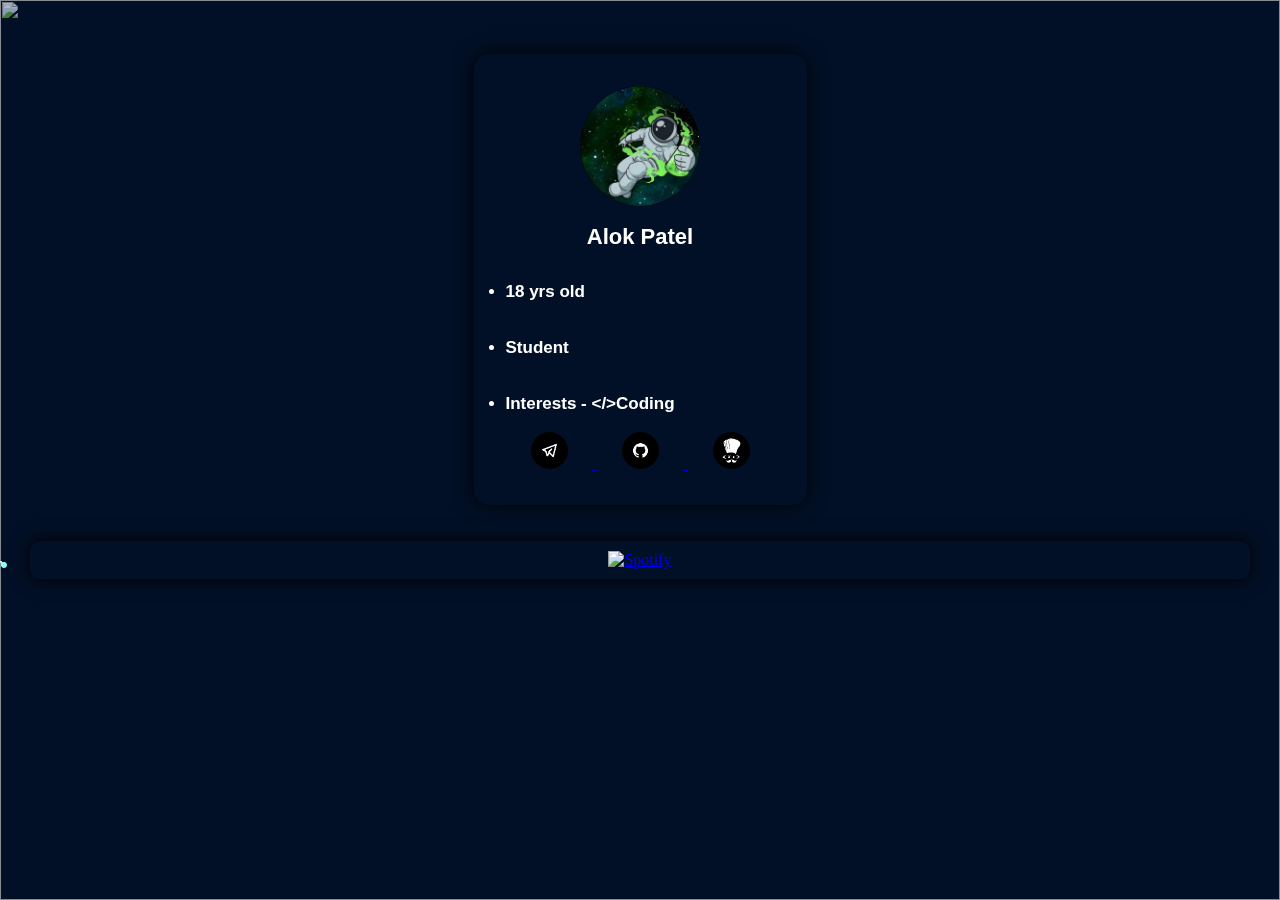
==== commit e66a71ee: "Changing icon size" ====
--- a/index.html
+++ b/index.html
@@ -2,7 +2,7 @@
 <html>
    <head>
       <meta name="viewport" content="width=device-width, initial-scale=1.0">
-      <link rel="icon" href="https://graph.org/file/4b173d322eb80fed26f45.jpg">
+      <link rel="icon" href="https://graph.org/file/a40786fabd82d526ed5b9.png">
       <link rel="stylesheet" href="https://cdnjs.cloudflare.com/ajax/libs/meyer-reset/2.0/reset.min.css">
       <link rel='stylesheet' href='https://fonts.googleapis.com/css?family=Josefin+Slab:100'>
       <link rel="stylesheet" href="style.css">
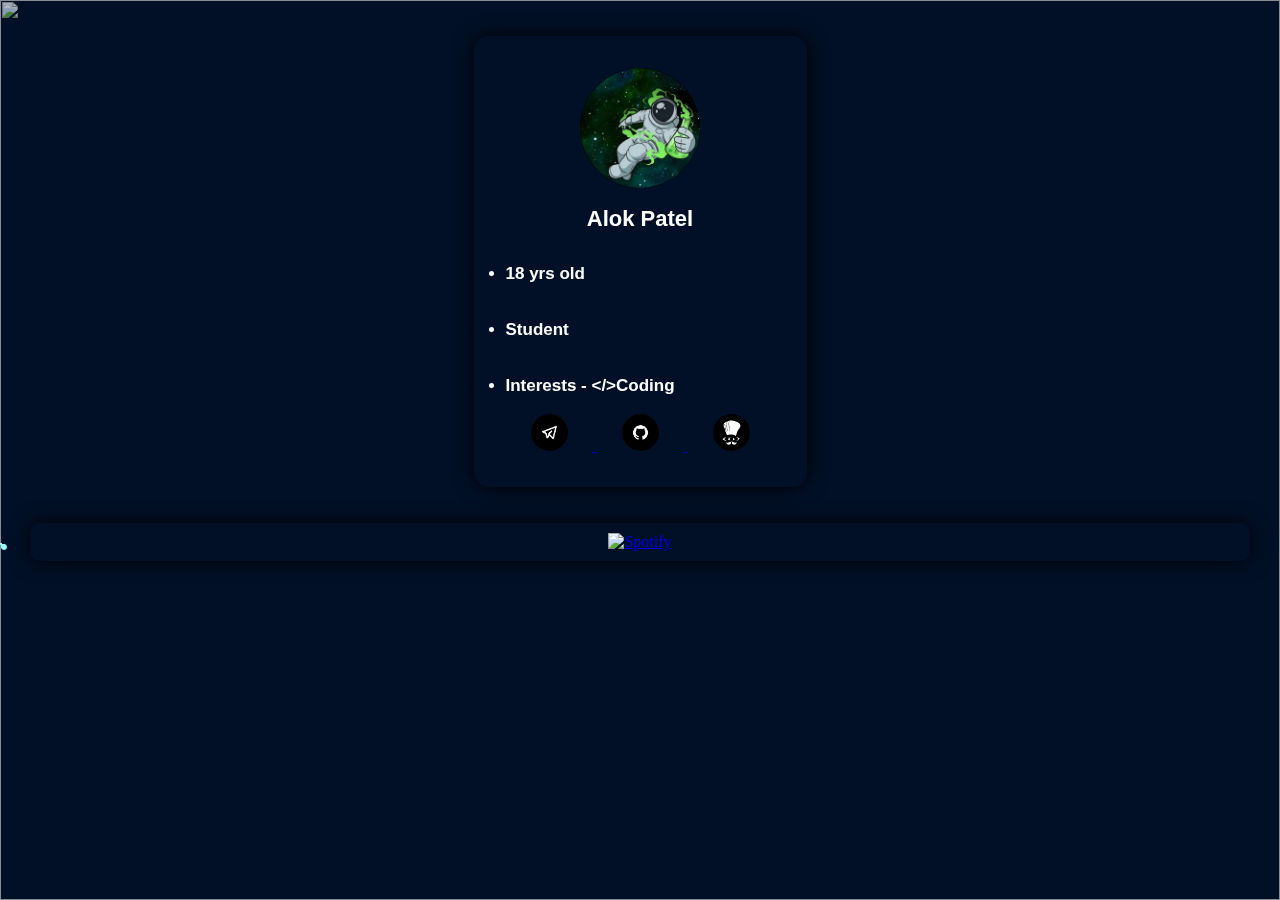
==== commit 6f53a55c: "Update index.html" ====
--- a/index.html
+++ b/index.html
@@ -2,7 +2,7 @@
 <html>
    <head>
       <meta name="viewport" content="width=device-width, initial-scale=1.0">
-      <link rel="icon" href="https://graph.org/file/a40786fabd82d526ed5b9.png">
+      <link rel="icon" href="https://graph.org/file/4b173d322eb80fed26f45.jpg">
       <link rel="stylesheet" href="https://cdnjs.cloudflare.com/ajax/libs/meyer-reset/2.0/reset.min.css">
       <link rel='stylesheet' href='https://fonts.googleapis.com/css?family=Josefin+Slab:100'>
       <link rel="stylesheet" href="style.css">
@@ -18,10 +18,9 @@
    <title>About me</title>
    </head>
    <body>
-   <div class="container">
+   <div class="container">     
       <img class="background" src="https://s3-us-west-2.amazonaws.com/s.cdpn.io/221808/sky.jpg">
       <br> 
-      <br>
       <br>     
       <div class="alok">      <img src="images/alokosx.jpg" alt="alok" class="center"> 
          <br>
@@ -342,7 +341,8 @@
        </div>
        <div class="circle-container">
            <div class="circle"></div>
-       </div>                                 
-    </div>   
-   </body>
+       </div>                                  
+
+    </div>     
+    </body>
 </html>
--- a/style.css
+++ b/style.css
@@ -21,9 +21,7 @@
   height: 100%;
   overflow: hidden;
   position: relative;
-  z-index: -1;
-}
-
+}
 .background {
   display: block;
   position: absolute;
@@ -93,6 +91,7 @@
       position: relative;
       margin-left: 25px;
       margin-right: 25px;
+      z-index: +1;
       }
 .link-preview {
       display: flex;
@@ -105,10 +104,12 @@
       border-radius: 10px;
       backdrop-filter: blur(10px);
       box-shadow: 0px 0px 20px black;
+      z-index+1;
       }
 .link-preview img {
       width: 100%;
-      margin: auto;
+      margin: auto
+      z-index: +1;
       }
   
            
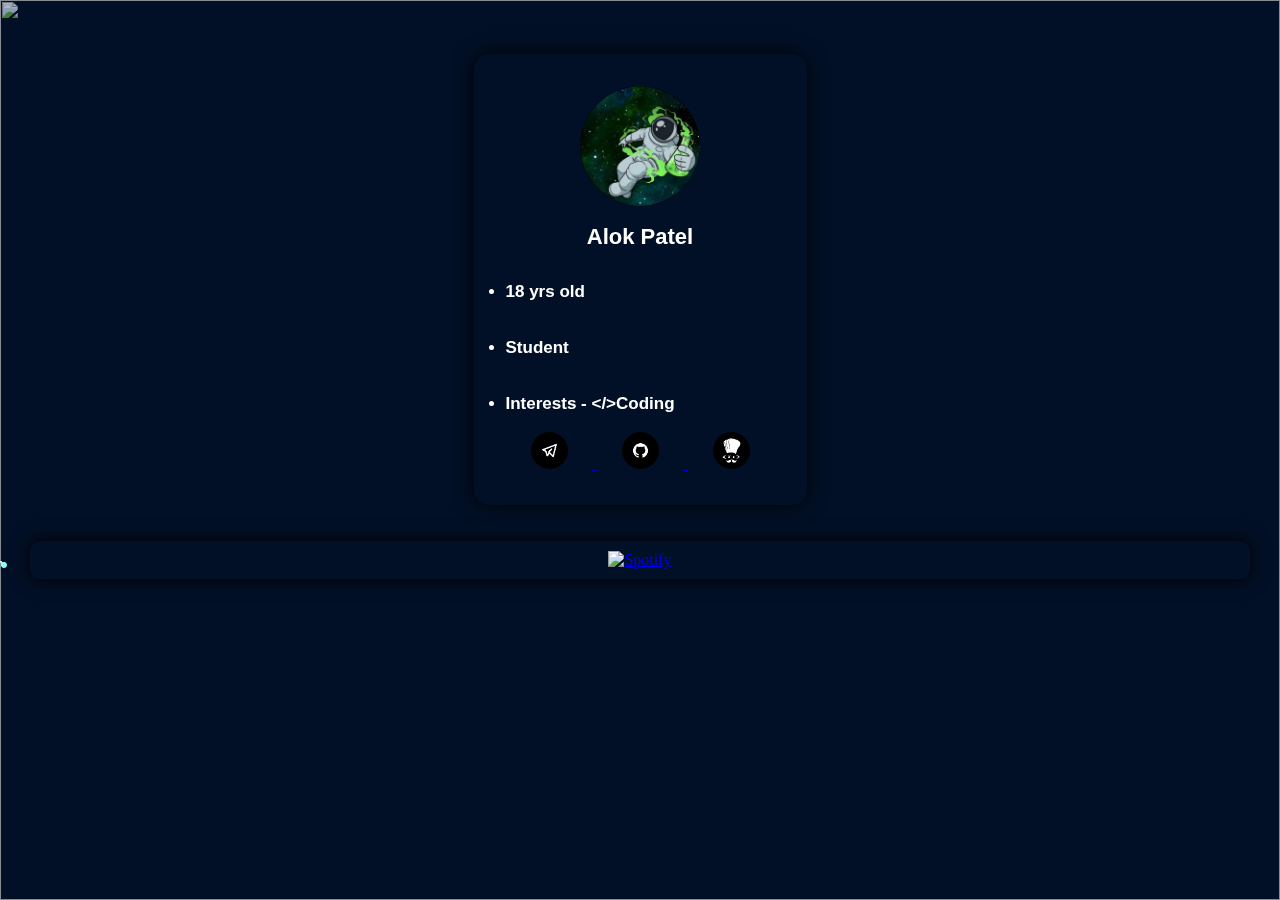
==== commit b5c61f9d: "Revert "Fixing buttons issue"" ====
--- a/index.html
+++ b/index.html
@@ -2,7 +2,7 @@
 <html>
    <head>
       <meta name="viewport" content="width=device-width, initial-scale=1.0">
-      <link rel="icon" href="https://graph.org/file/4b173d322eb80fed26f45.jpg">
+      <link rel="icon" href="https://graph.org/file/a40786fabd82d526ed5b9.png">
       <link rel="stylesheet" href="https://cdnjs.cloudflare.com/ajax/libs/meyer-reset/2.0/reset.min.css">
       <link rel='stylesheet' href='https://fonts.googleapis.com/css?family=Josefin+Slab:100'>
       <link rel="stylesheet" href="style.css">
@@ -18,9 +18,10 @@
    <title>About me</title>
    </head>
    <body>
-   <div class="container">     
+   <div class="container">
       <img class="background" src="https://s3-us-west-2.amazonaws.com/s.cdpn.io/221808/sky.jpg">
       <br> 
+      <br>
       <br>     
       <div class="alok">      <img src="images/alokosx.jpg" alt="alok" class="center"> 
          <br>
@@ -341,8 +342,7 @@
        </div>
        <div class="circle-container">
            <div class="circle"></div>
-       </div>                                  
-
-    </div>     
-    </body>
+       </div>                                 
+    </div>   
+   </body>
 </html>
--- a/style.css
+++ b/style.css
@@ -21,7 +21,9 @@
   height: 100%;
   overflow: hidden;
   position: relative;
-}
+  z-index: -1;
+}
+
 .background {
   display: block;
   position: absolute;
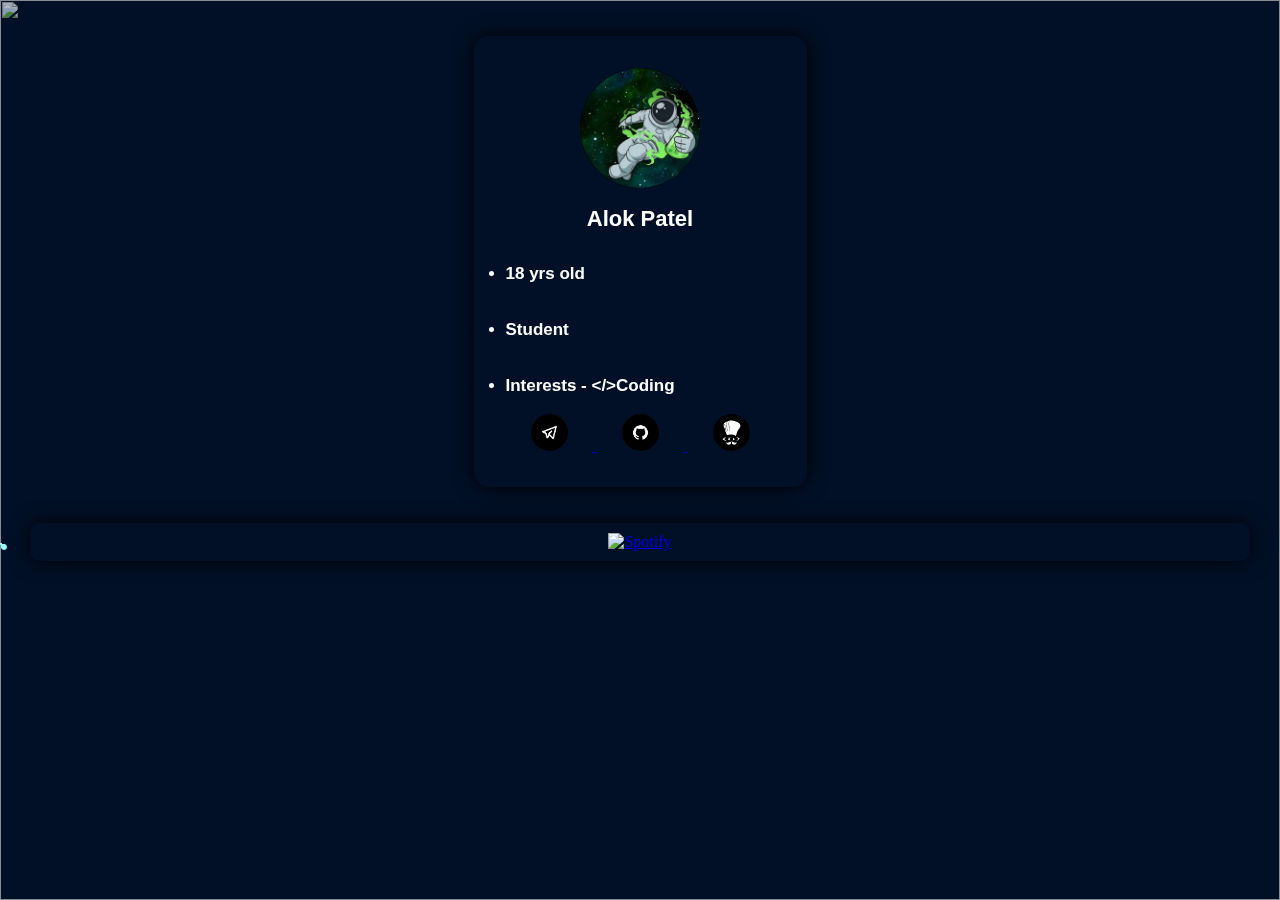
==== commit bc2f3831: "fixing bugs" ====
--- a/index.html
+++ b/index.html
@@ -21,7 +21,6 @@
    <div class="container">
       <img class="background" src="https://s3-us-west-2.amazonaws.com/s.cdpn.io/221808/sky.jpg">
       <br> 
-      <br>
       <br>     
       <div class="alok">      <img src="images/alokosx.jpg" alt="alok" class="center"> 
          <br>
--- a/style.css
+++ b/style.css
@@ -21,9 +21,7 @@
   height: 100%;
   overflow: hidden;
   position: relative;
-  z-index: -1;
-}
-
+}
 .background {
   display: block;
   position: absolute;
@@ -34,7 +32,7 @@
   width: 100%;
   height: 100%;
   opacity:0.7;
-  z-index:-1;
+  z-index:-2;
   } 
 
 .center {
@@ -61,6 +59,7 @@
       border-radius:  15px 15px 15px 15px;
       backdrop-filter: blur(5px);
       box-shadow: 0px 0px 20px black;
+      z-index: -1;
       }
 
   
@@ -93,7 +92,7 @@
       position: relative;
       margin-left: 25px;
       margin-right: 25px;
-      z-index: +1;
+      z-index:0;
       }
 .link-preview {
       display: flex;
@@ -106,12 +105,12 @@
       border-radius: 10px;
       backdrop-filter: blur(10px);
       box-shadow: 0px 0px 20px black;
-      z-index+1;
+      z-index:0;
       }
 .link-preview img {
       width: 100%;
-      margin: auto
-      z-index: +1;
+      margin: auto;
+      z-index:-1
       }
   
            
@@ -6177,3 +6176,33 @@
           animation-delay: 1200ms;
 }
 
+.message {
+  position: absolute;
+  right: 20px;
+  bottom: 10px;
+  color: white;
+  font-family: "Josefin Slab", serif;
+  line-height: 27px;
+  font-size: 18px;
+  text-align: right;
+  pointer-events: none;
+  -webkit-animation: message-frames 1.5s ease 5s forwards;
+          animation: message-frames 1.5s ease 5s forwards;
+  opacity: 0;
+}
+@-webkit-keyframes message-frames {
+  from {
+    opacity: 0;
+  }
+  to {
+    opacity: 1;
+  }
+}
+@keyframes message-frames {
+  from {
+    opacity: 0;
+  }
+  to {
+    opacity: 1;
+  }
+}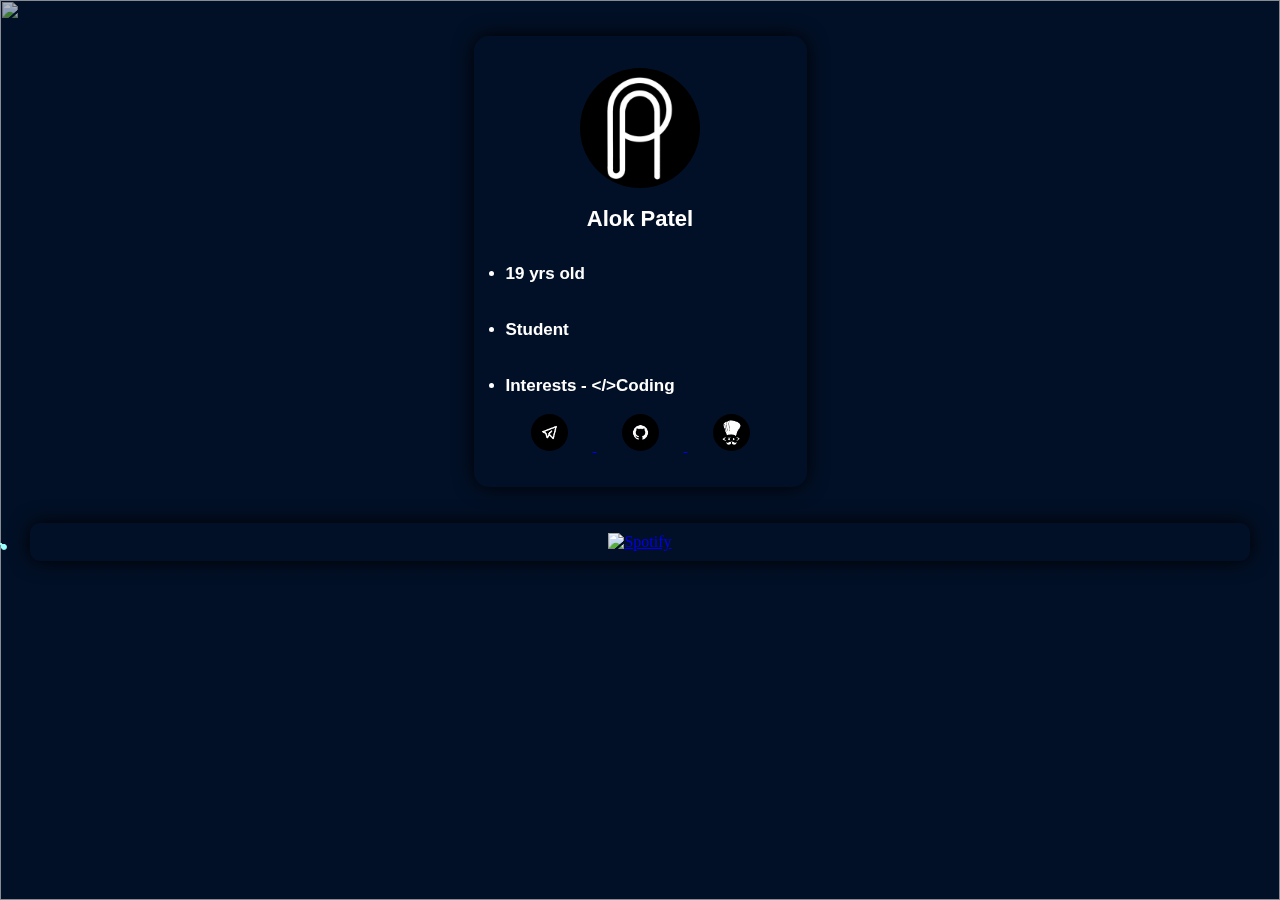
==== commit 6fb2af38: "Update index.html" ====
--- a/index.html
+++ b/index.html
@@ -27,7 +27,7 @@
          <h1> Alok Patel </h1>
          <br>
          <ul>
-            <li>18 yrs old</li>
+            <li>19 yrs old</li>
             <br>
             <br>
             <li> Student</li>
@@ -36,7 +36,7 @@
             <li>Interests - &lt;/&gt;Coding</li>
          </ul>
          <br>
-         <a href="https://www.telegram.dog/i_alokosx"><img src="images/telegram.jpg"  class="okokok"></a>
+         <a href="https://www.telegram.dog/alokosxx"><img src="images/telegram.jpg"  class="okokok"></a>
          <a href="https://github.com/alokosx">
          <img src="images/github.jpg" class="okokok">
          </a>
